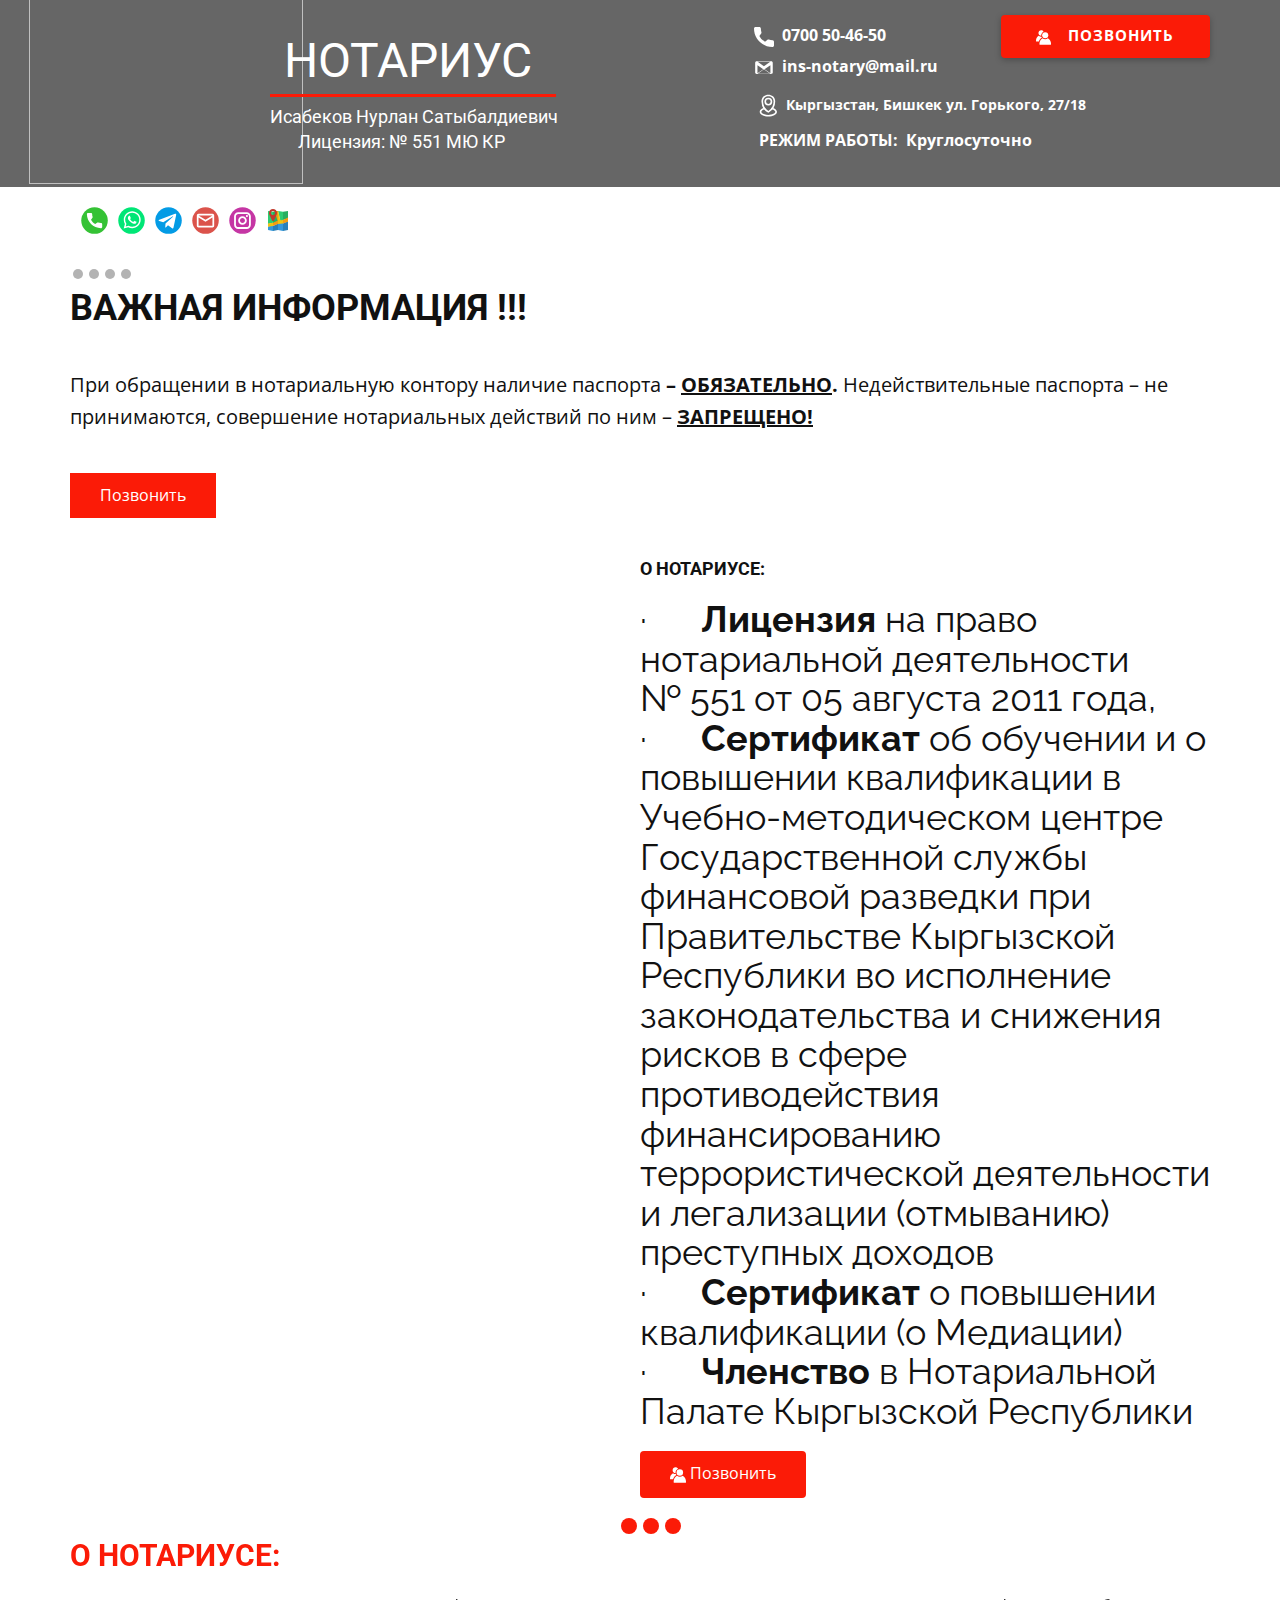
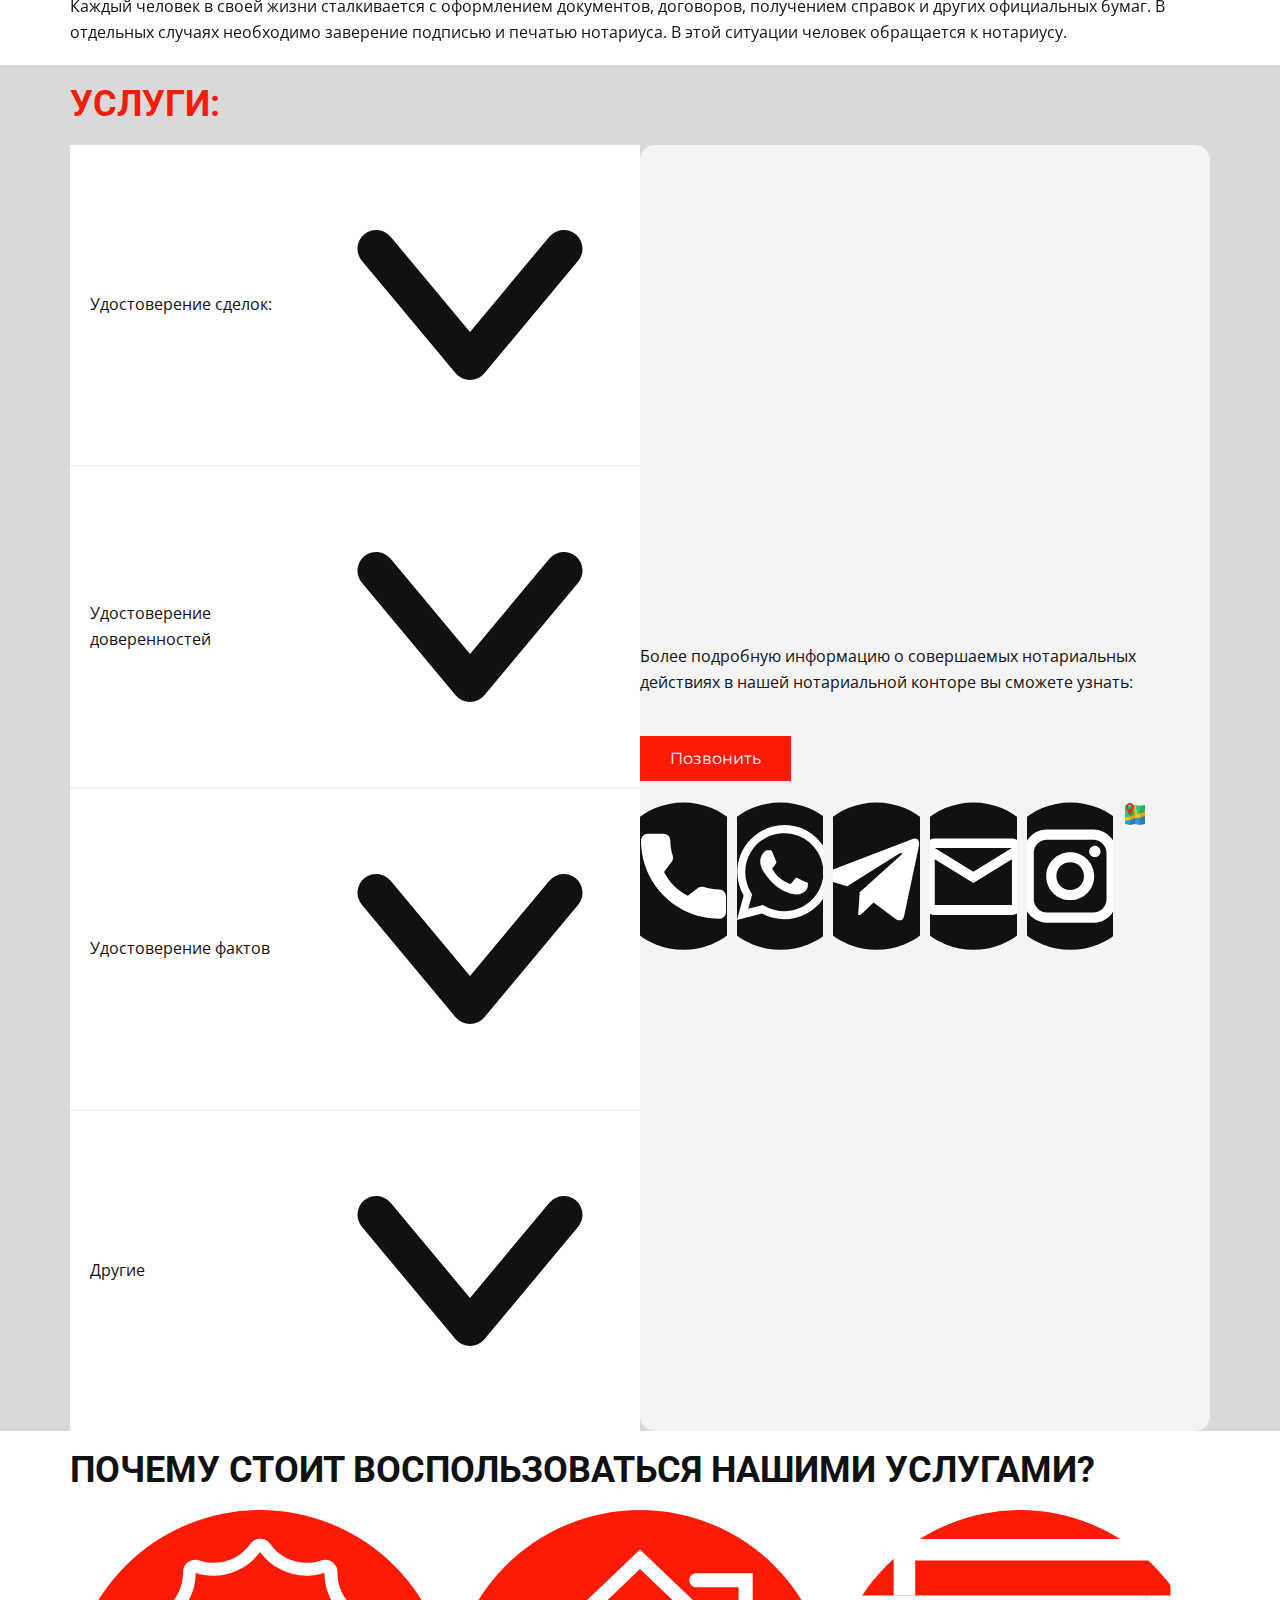
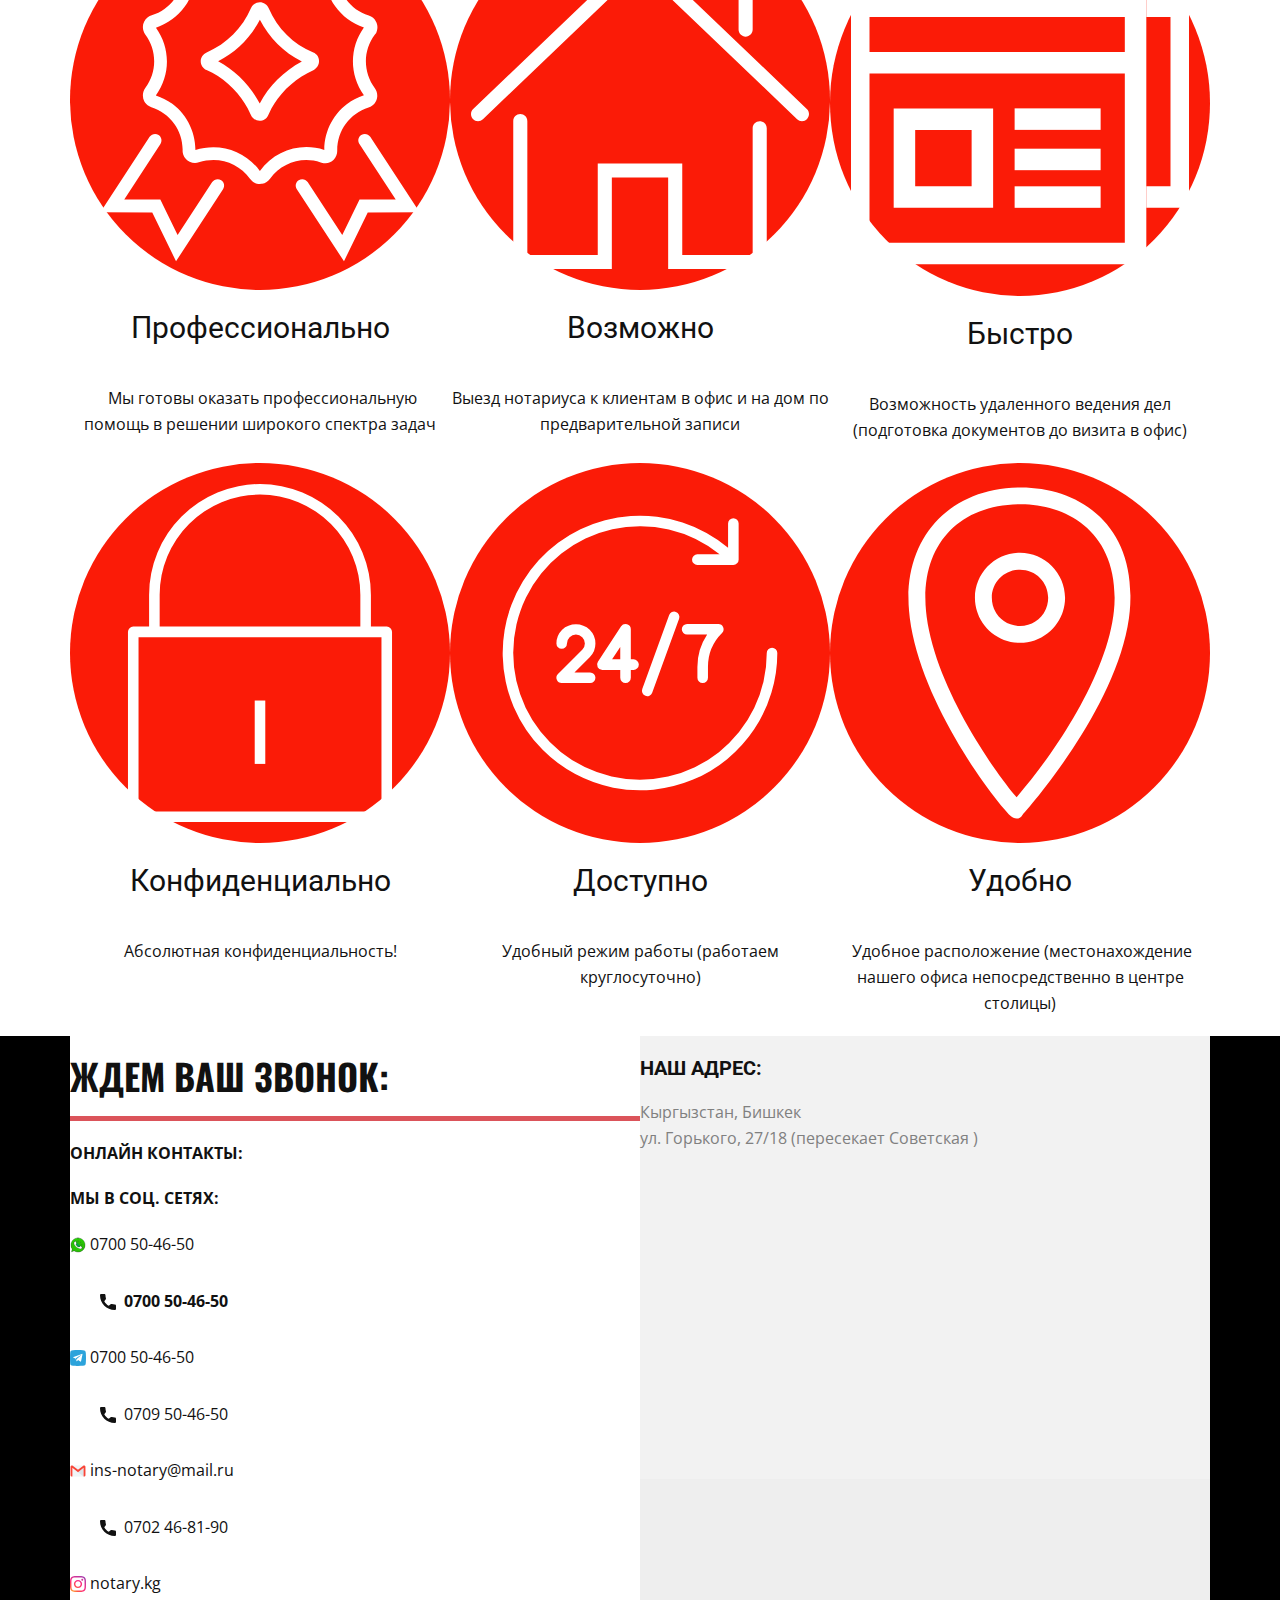
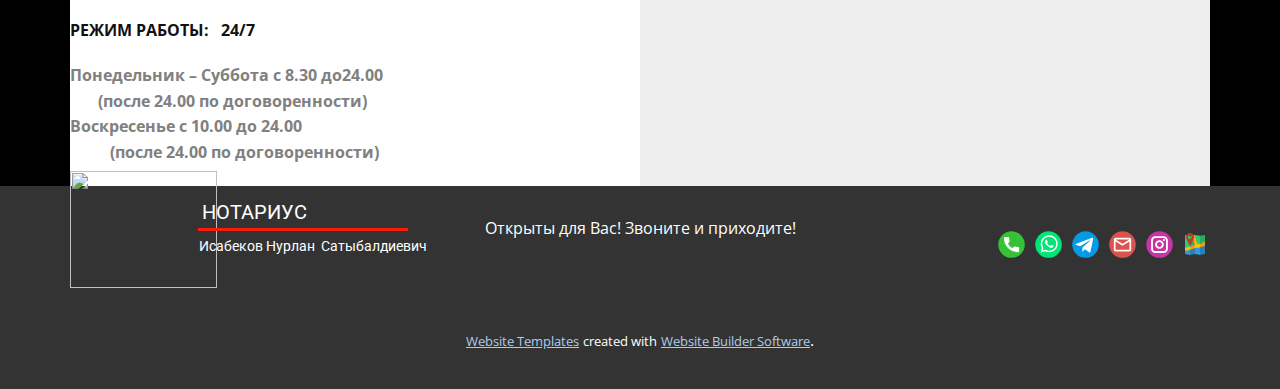
==== О-нотариусе.html @ c8a1375e "Add files via upload" ====
<!DOCTYPE html>
<html style="font-size: 16px;">
  <head>
    <meta name="viewport" content="width=device-width, initial-scale=1.0">
    <meta charset="utf-8">
    <meta name="keywords" content="​
Каждый человек в своей
жизни сталкивается с оформлением документов, договоров, получением справок и
других официальных бумаг. В отдельных случаях необходимо заверение подписью и
печатью нотариуса. В этой ситуации человек обращается к нотариусу., ​·&nbsp;&nbsp;&nbsp;&nbsp;&nbsp; Лицензия на&nbsp;право нотариальной деятельности
№&nbsp;551 от&nbsp;05 августа 2011 года.&nbsp; &nbsp;&nbsp;·&nbsp;&nbsp;&nbsp;&nbsp;&nbsp; Сертификат об обучении и о повышении квалификации в
Учебно-методическом центре Государственной службы финансовой разведки при
Правительстве Кыргызской Республики во исполнение законодательства и снижения
рисков в сфере противодействия финансированию террористической деятельности и
легализации (отмыванию) преступных доходов
&nbsp;
·&nbsp;&nbsp;&nbsp;&nbsp;&nbsp; Сертификат о повышении квалификации (о Медиации)">
    <meta name="description" content="">
    <meta name="page_type" content="np-template-header-footer-from-plugin">
    <title>О нотариусе</title>
    <link rel="stylesheet" href="nicepage.css" media="screen">
<link rel="stylesheet" href="О-нотариусе.css" media="screen">
    <script class="u-script" type="text/javascript" src="jquery.js" defer=""></script>
    <script class="u-script" type="text/javascript" src="nicepage.js" defer=""></script>
    <meta name="generator" content="Nicepage 4.1.0, nicepage.com">
    <link id="u-theme-google-font" rel="stylesheet" href="https://fonts.googleapis.com/css?family=Roboto:100,100i,300,300i,400,400i,500,500i,700,700i,900,900i|Open+Sans:300,300i,400,400i,600,600i,700,700i,800,800i">
    <link id="u-page-google-font" rel="stylesheet" href="https://fonts.googleapis.com/css?family=Roboto:100,100i,300,300i,400,400i,500,500i,700,700i,900,900i|Raleway:100,100i,200,200i,300,300i,400,400i,500,500i,600,600i,700,700i,800,800i,900,900i|Montserrat:100,100i,200,200i,300,300i,400,400i,500,500i,600,600i,700,700i,800,800i,900,900i|Oswald:200,300,400,500,600,700">
    
    
    
    
    
    
    
    <script type="application/ld+json">{
		"@context": "http://schema.org",
		"@type": "Organization",
		"name": "Notarius",
		"logo": "images/icon2.png",
		"sameAs": [
				"tel:+996700504650",
				"https://wa.link/l3369u",
				"https://web.telegram.org/",
				"mailto:ins-notary@mail.ru?subject=%D0%97%D0%B4%D1%80%D0%B0%D0%B2%D1%81%D1%82%D0%B2%D1%83%D0%B9%D1%82%D0%B5%2C%20%D1%8F%20%D1%85%D0%BE%D1%82%D0%B5%D0%BB%20",
				"https://www.instagram.com/notary.kg/",
				"https://2gis.kg/bishkek/search/%D0%9A%D1%8B%D1%80%D0%B3%D1%8B%D0%B7%D1%81%D1%82%D0%B0%D0%BD%2C%20%D0%91%D0%B8%D1%88%D0%BA%D0%B5%D0%BA%20%D1%83%D0%BB.%20%D0%93%D0%BE%D1%80%D1%8C%D0%BA%D0%BE%D0%B3%D0%BE%2C%2027%2F18/geo/15763234351155520/74.610619%2C42.85715?m=74.610641%2C42.857135%2F17",
				"https://www.instagram.com/name"
		]
}</script>
    <meta name="theme-color" content="#478ac9">
    <meta property="og:title" content="О нотариусе">
    <meta property="og:type" content="website">
  </head>
  <body class="u-body u-stick-footer"><header class="u-align-left u-clearfix u-header u-section-row-container" id="sec-586b"><div class="u-section-rows">
        <div class="u-grey-60 u-section-row u-section-row-1" id="sec-46aa">
          <div class="u-clearfix u-sheet u-sheet-1">
            <a href="#" class="u-image u-image-default u-logo u-image-1" data-image-width="2558" data-image-height="2063" title="logo">
              <img src="images/icon2.png" class="u-logo-image u-logo-image-1" data-image-width="80">
            </a>
            <h6 class="u-text u-text-1">НОТАРИУС</h6>
            <div class="u-border-3 u-border-custom-color-1 u-line u-line-horizontal u-line-1"></div>
            <h6 class="u-text u-text-2"> Исабеков Нурлан Сатыбалдиевич</h6>
            <h6 class="u-text u-text-3"> Лицензия:&nbsp;№&nbsp;551 МЮ КР</h6>
            <a href="https://wa.link/l3369u" class="u-border-none u-btn u-btn-round u-button-style u-custom-color-1 u-radius-4 u-text-body-alt-color u-btn-1"><span class="u-icon u-icon-1"><svg class="u-svg-content" viewBox="0 0 48 48" style="width: 1em; height: 1em;"><g><path d="M16.601,18.578c0.106,0,0.21-0.012,0.316-0.016c-0.085-0.597-0.145-1.201-0.145-1.822   c0-5.098,3-9.484,7.324-11.523C22.551,2.691,19.777,1,16.601,1c-4.854,0-8.789,3.935-8.789,8.789   C7.812,14.643,11.746,18.578,16.601,18.578z" fill="currentColor"></path><circle cx="29.476" cy="16.74" fill="currentColor" r="9.763"></circle><path d="M37.993,26.365c-2.27,2.011-5.247,3.241-8.518,3.241c-3.256,0-6.22-1.219-8.487-3.212   c-5.913,3.227-9.953,9.7-9.953,17.165c0,1.176,0.105,2.323,0.297,3.44h36.37C47.895,45.883,48,44.735,48,43.56   C48,36.072,43.937,29.582,37.993,26.365z" fill="currentColor"></path><path d="M19.162,24.205c-0.628-0.886-1.153-1.849-1.542-2.881c-0.336,0.029-0.676,0.048-1.02,0.048   c-2.932,0-5.6-1.097-7.641-2.892C3.637,21.385,0,27.213,0,33.934c0,1.058,0.095,2.092,0.267,3.098h9.062   C10.636,31.484,14.27,26.838,19.162,24.205z" fill="currentColor"></path>
</g></svg><img></span>&nbsp;Позвонить
            </a>
            <a href="tel:+996 700 50-46-50" class="u-active-none u-btn u-btn-rectangle u-button-style u-hover-none u-none u-radius-0 u-text-body-color u-btn-2"><span class="u-icon u-text-white u-icon-2"><svg class="u-svg-content" viewBox="0 0 405.333 405.333" x="0px" y="0px" style="width: 1em; height: 1em;"><path d="M373.333,266.88c-25.003,0-49.493-3.904-72.704-11.563c-11.328-3.904-24.192-0.896-31.637,6.699l-46.016,34.752    c-52.8-28.181-86.592-61.952-114.389-114.368l33.813-44.928c8.512-8.512,11.563-20.971,7.915-32.64    C142.592,81.472,138.667,56.96,138.667,32c0-17.643-14.357-32-32-32H32C14.357,0,0,14.357,0,32    c0,205.845,167.488,373.333,373.333,373.333c17.643,0,32-14.357,32-32V298.88C405.333,281.237,390.976,266.88,373.333,266.88z"></path></svg><img></span>&nbsp;<b>
                <span class="u-text-body-alt-color">0700 50-46-50 </span>&nbsp;</b>
            </a>
            <a href="mailto:ins-notary@mail.ru?subject=%D0%97%D0%B4%D1%80%D0%B0%D0%B2%D1%81%D1%82%D0%B2%D1%83%D0%B9%D1%82%D0%B5%2C%20%D1%85%D0%BE%D1%82%D0%B5%D0%BB%20(%D0%B0)%20%D1%81%D0%BF%D1%80%D0%BE%D1%81%D0%B8%D1%82%D1%8C%20" class="u-active-none u-btn u-btn-rectangle u-button-style u-hover-none u-none u-radius-0 u-text-body-color u-btn-3"><span class="u-icon u-icon-3"><svg class="u-svg-content" viewBox="0 0 56.7 56.7" style="width: 1em; height: 1em;"><path d="M53.1719,14.5953l0.0011-0.0011l-0.0011,0.0008v-1.184c0-2.2468-1.8384-4.0852-4.0853-4.0852l-0.0012,0.0011l-0.0024,0.0018  l0.0036-0.0029H7.3962l0.0161,0.0131l-0.0161-0.012c-2.2468,0-4.0853,1.8384-4.0853,4.0853v27.9073  c0,2.2468,1.8384,4.0851,4.0853,4.0851h1.4543h38.6578v-0.001c4.2856-0.0498,5.5728-1.1102,5.6702-4.0809L53.1719,14.5953z   M46.0429,10.3258L28.1753,23.487L10.4239,10.3258H46.0429z M9.8608,20.5521l16.5508,11.4004l0.0166,0.0115L9.8513,43.4907  L9.8608,20.5521z M10.2886,44.4046l17.0151-11.8314l0.2985,0.2077c0.1716,0.1194,0.3714,0.1792,0.5712,0.1792  c0.1982,0,0.8773-0.39,0.8773-0.39l17.0197,11.8345H10.2886z M46.4973,43.4836L29.9305,31.9641l9.2394-6.3642l7.3274-5.0472V43.4836  z"></path></svg><img></span>&nbsp;<b>
                <span class="u-text-body-alt-color">ins-notary@mail.ru</span>&nbsp;</b>
            </a>
            <p class="u-text u-text-4"><span class="u-icon u-text-white u-icon-4"><svg class="u-svg-content" viewBox="0 0 512 512" style="width: 1em; height: 1em;"><g id="_1"><path d="M262.12,378a15,15,0,0,1-7.33-1.91A230.8,230.8,0,0,1,136.68,174.88q0-2.5.06-5c.8-37.5,14.81-69.11,40.52-91.4C199.91,58.82,230.05,48,262.12,48S324.32,58.82,347,78.47c25.71,22.29,39.72,53.9,40.52,91.4h0q.06,2.5.06,5A230.8,230.8,0,0,1,269.44,376.09,15,15,0,0,1,262.12,378Zm0-300c-24.85,0-48,8.21-65.21,23.13-19.13,16.59-29.57,40.58-30.18,69.38,0,1.45,0,2.91,0,4.37a200.76,200.76,0,0,0,95.44,170.73,200.75,200.75,0,0,0,95.43-170.73c0-1.46,0-2.92-.05-4.37h0c-.61-28.8-11.05-52.79-30.18-69.38C310.12,86.21,287,78,262.12,78Z"></path><path d="M262.43,247.4a72.13,72.13,0,1,1,72.13-72.13A72.21,72.21,0,0,1,262.43,247.4Zm0-114.25a42.13,42.13,0,1,0,42.13,42.12A42.17,42.17,0,0,0,262.43,133.15Z"></path><path d="M262.12,450c-40.47,0-78.75-8.06-107.79-22.69C122,411,104.23,388.19,104.23,363c0-33.41,31.25-62.26,83.6-77.16A15,15,0,0,1,196,314.7c-37.55,10.69-61.81,29.65-61.81,48.3,0,27,52.52,57,127.89,57S390,390,390,363c0-18.65-24.26-37.61-61.81-48.3a15,15,0,0,1,8.21-28.86C388.75,300.74,420,329.59,420,363c0,25.19-17.79,48-50.1,64.31C340.86,441.94,302.58,450,262.12,450Z"></path>
</g></svg><img></span>&nbsp;<a name="_Hlk89436752" class="u-active-none u-border-none u-btn u-button-link u-button-style u-hover-none u-none u-text-body-alt-color u-btn-4" href="https://2gis.kg/bishkek/search/%D0%9A%D1%8B%D1%80%D0%B3%D1%8B%D0%B7%D1%81%D1%82%D0%B0%D0%BD%2C%20%D0%91%D0%B8%D1%88%D0%BA%D0%B5%D0%BA%20%D1%83%D0%BB.%20%D0%93%D0%BE%D1%80%D1%8C%D0%BA%D0%BE%D0%B3%D0%BE%2C%2027%2F18/geo/15763234351155520/74.610619%2C42.85715?m=74.610641%2C42.857135%2F17">Кыргызстан, Бишкек ул. Горького, 27/18</a>
            </p>
            <p class="u-hidden-md u-hidden-xs u-text u-text-5"><b style="">РЕЖИМ РАБОТЫ:&nbsp; Круглосуточно</b>&nbsp;&nbsp;<br>
            </p>
          </div>
          
          
          
          
          
          <style class="u-sticky-style" data-style-id="20a7">.u-sticky-fixed.u-sticky-20a7, .u-body.u-sticky-fixed .u-sticky-20a7 {
box-shadow: 0 2px 8px 0 rgba(128,128,128,1) !important
}</style>
        </div>
        <div class="u-section-row u-sticky u-sticky-5c67 u-white u-section-row-2" id="sec-37e8">
          <div class="u-clearfix u-sheet u-valign-middle-md u-sheet-2">
            <nav class="u-menu u-menu-dropdown u-offcanvas u-menu-1" data-responsive-from="MD">
              <div class="menu-collapse">
                <a class="u-button-style u-nav-link u-white" href="#" style="background-image: none; color: rgb(0, 0, 0) !important; padding: 4px 6px; font-size: calc(1em + 8px);">
                  <svg class="u-svg-link" preserveAspectRatio="xMidYMin slice" viewBox="0 0 64 64" style=""><use xmlns:xlink="http://www.w3.org/1999/xlink" xlink:href="#svg-778d"></use></svg>
                  <svg class="u-svg-content" viewBox="0 0 64 64" id="svg-778d"><desc></desc><g fill="none" fill-rule="evenodd" id="Menu-2" stroke="none" stroke-width="1"><path d="M22,8 C26.418278,8 30,11.581722 30,16 L30,22 C30,26.418278 26.418278,30 22,30 L16,30 C11.581722,30 8,26.418278 8,22 L8,16 C8,11.581722 11.581722,8 16,8 L22,8 Z M22,13 L16,13 C14.4023191,13 13.0963391,14.24892 13.0050927,15.8237272 L13,16 L13,22 C13,23.5976809 14.24892,24.9036609 15.8237272,24.9949073 L16,25 L22,25 C23.5976809,25 24.9036609,23.75108 24.9949073,22.1762728 L25,22 L25,16 C25,14.4023191 23.75108,13.0963391 22.1762728,13.0050927 L22,13 Z" fill="currentColor" fill-rule="nonzero" id="Rectangle"></path><path d="M48,8 C52.418278,8 56,11.581722 56,16 L56,22 C56,26.418278 52.418278,30 48,30 L42,30 C37.581722,30 34,26.418278 34,22 L34,16 C34,11.581722 37.581722,8 42,8 L48,8 Z M48,13 L42,13 C40.4023191,13 39.0963391,14.24892 39.0050927,15.8237272 L39,16 L39,22 C39,23.5976809 40.24892,24.9036609 41.8237272,24.9949073 L42,25 L48,25 C49.5976809,25 50.9036609,23.75108 50.9949073,22.1762728 L51,22 L51,16 C51,14.4023191 49.75108,13.0963391 48.1762728,13.0050927 L48,13 Z" fill="currentColor" fill-rule="nonzero" id="Rectangle"></path><path d="M22,34 C26.418278,34 30,37.581722 30,42 L30,48 C30,52.418278 26.418278,56 22,56 L16,56 C11.581722,56 8,52.418278 8,48 L8,42 C8,37.581722 11.581722,34 16,34 L22,34 Z M22,39 L16,39 C14.4023191,39 13.0963391,40.24892 13.0050927,41.8237272 L13,42 L13,48 C13,49.5976809 14.24892,50.9036609 15.8237272,50.9949073 L16,51 L22,51 C23.5976809,51 24.9036609,49.75108 24.9949073,48.1762728 L25,48 L25,42 C25,40.4023191 23.75108,39.0963391 22.1762728,39.0050927 L22,39 Z" fill="currentColor" fill-rule="nonzero" id="Rectangle"></path><path d="M48,34 C52.418278,34 56,37.581722 56,42 L56,48 C56,52.418278 52.418278,56 48,56 L42,56 C37.581722,56 34,52.418278 34,48 L34,42 C34,37.581722 37.581722,34 42,34 L48,34 Z M48,39 L42,39 C40.4023191,39 39.0963391,40.24892 39.0050927,41.8237272 L39,42 L39,48 C39,49.5976809 40.24892,50.9036609 41.8237272,50.9949073 L42,51 L48,51 C49.5976809,51 50.9036609,49.75108 50.9949073,48.1762728 L51,48 L51,42 C51,40.4023191 49.75108,39.0963391 48.1762728,39.0050927 L48,39 Z" fill="currentColor" fill-rule="nonzero" id="Rectangle"></path>
</g></svg>
                </a>
              </div>
              <div class="u-custom-menu u-nav-container">
                <ul class="u-nav u-unstyled"><li class="u-nav-item"><a class="u-button-style u-nav-link" href="О-нотариусе.html#carousel_cdbd" data-page-id="221120741">Главная</a>
</li><li class="u-nav-item"><a class="u-button-style u-nav-link" href="О-нотариусе.html#carousel_f9f9" data-page-id="221120741">О нотариусе</a>
</li><li class="u-nav-item"><a class="u-button-style u-nav-link" href="О-нотариусе.html#carousel_7cc8" data-page-id="221120741">Услуги</a>
</li><li class="u-nav-item"><a class="u-button-style u-nav-link" href="О-нотариусе.html#carousel_edb8" data-page-id="221120741">Контакты</a>
</li></ul>
              </div>
              <div class="u-custom-menu u-nav-container-collapse">
                <div class="u-black u-container-style u-inner-container-layout u-opacity u-opacity-95 u-sidenav">
                  <div class="u-inner-container-layout u-sidenav-overflow">
                    <div class="u-menu-close"></div>
                    <ul class="u-align-center u-nav u-popupmenu-items u-unstyled u-nav-2"><li class="u-nav-item"><a class="u-button-style u-nav-link" href="О-нотариусе.html#carousel_cdbd" data-page-id="221120741">Главная</a>
</li><li class="u-nav-item"><a class="u-button-style u-nav-link" href="О-нотариусе.html#carousel_f9f9" data-page-id="221120741">О нотариусе</a>
</li><li class="u-nav-item"><a class="u-button-style u-nav-link" href="О-нотариусе.html#carousel_7cc8" data-page-id="221120741">Услуги</a>
</li><li class="u-nav-item"><a class="u-button-style u-nav-link" href="О-нотариусе.html#carousel_edb8" data-page-id="221120741">Контакты</a>
</li></ul>
                  </div>
                </div>
                <div class="u-black u-menu-overlay u-opacity u-opacity-70"></div>
              </div>
            </nav>
            <div class="u-social-icons u-spacing-10 u-social-icons-1">
              <a class="u-social-url" target="_blank" data-type="Phone" title="Phone" href="tel:+996700504650"><span class="u-icon u-social-icon u-social-phone u-icon-5"><svg class="u-svg-link" preserveAspectRatio="xMidYMin slice" viewBox="0 0 112 112" style=""><use xmlns:xlink="http://www.w3.org/1999/xlink" xlink:href="#svg-4492"></use></svg><svg class="u-svg-content" viewBox="0 0 112 112" x="0" y="0" id="svg-4492"><circle fill="currentColor" cx="56.1" cy="56.1" r="55"></circle><path fill="#FFFFFF" d="M82.7,66c-3.9,0-7.7-0.6-11.3-1.8c-1.8-0.6-4,0-5,1.1l-7.1,5.4c-8.3-4.4-13.4-9.5-17.7-17.7l5.2-7
	c1.4-1.4,1.8-3.3,1.3-5.2c-1.2-3.6-1.8-7.5-1.8-11.3c0-2.8-2.3-5.1-5.1-5.1H29.5c-2.8,0-5.1,2.3-5.1,5.1c0,32.2,26.2,58.4,58.4,58.4
	c2.8,0,5.1-2.3,5.1-5.1V71.1C87.8,68.3,85.6,66,82.7,66z"></path></svg></span>
              </a>
              <a class="u-social-url" target="_blank" data-type="Whatsapp" title="Whatsapp" href="https://wa.link/l3369u"><span class="u-icon u-social-icon u-social-whatsapp u-icon-6"><svg class="u-svg-link" preserveAspectRatio="xMidYMin slice" viewBox="0 0 112 112" style=""><use xmlns:xlink="http://www.w3.org/1999/xlink" xlink:href="#svg-8fd4"></use></svg><svg class="u-svg-content" viewBox="0 0 112 112" x="0" y="0" id="svg-8fd4"><circle fill="currentColor" cx="56.1" cy="56.1" r="55"></circle><path fill="#FFFFFF" d="M83.8,28.3C77.2,21.7,68.4,18,59,18c-19.3,0-35.1,15.7-35.1,35.1c0,6.2,1.6,12.2,4.7,17.5l-5,18.2L42.2,84
	c5.1,2.8,10.9,4.3,16.8,4.3h0l0,0c19.3,0,35.1-15.7,35.1-35.1C94.1,43.8,90.5,35,83.8,28.3 M59,82.3L59,82.3
	c-5.2,0-10.4-1.4-14.9-4.1l-1.1-0.6l-11,2.9L35,69.8l-0.7-1.1c-2.9-4.6-4.5-10-4.5-15.5C29.8,37,42.9,24,59,24
	c7.8,0,15.1,3,20.6,8.6c5.5,5.5,8.5,12.8,8.5,20.6C88.2,69.2,75.1,82.3,59,82.3 M75,60.5c-0.9-0.4-5.2-2.6-6-2.9
	c-0.8-0.3-1.4-0.4-2,0.4s-2.3,2.9-2.8,3.4c-0.5,0.6-1,0.7-1.9,0.2c-0.9-0.4-3.7-1.4-7.1-4.4c-2.6-2.3-4.4-5.2-4.9-6.1
	c-0.5-0.9-0.1-1.4,0.4-1.8c0.4-0.4,0.9-1,1.3-1.5c0.4-0.5,0.6-0.9,0.9-1.5c0.3-0.6,0.1-1.1-0.1-1.5c-0.2-0.4-2-4.8-2.7-6.5
	c-0.7-1.7-1.4-1.5-2-1.5c-0.5,0-1.1,0-1.7,0c-0.6,0-1.5,0.2-2.3,1.1c-0.8,0.9-3.1,3-3.1,7.3c0,4.3,3.1,8.5,3.6,9.1
	c0.4,0.6,6.2,9.4,15,13.2c2.1,0.9,3.7,1.4,5,1.8c2.1,0.7,4,0.6,5.5,0.3c1.7-0.3,5.2-2.1,5.9-4.2c0.7-2,0.7-3.8,0.5-4.2
	C76.5,61.1,75.9,60.9,75,60.5"></path></svg></span>
              </a>
              <a class="u-social-url" target="_blank" data-type="Telegram" title="Telegram" href="https://web.telegram.org/"><span class="u-icon u-social-icon u-social-telegram u-icon-7"><svg class="u-svg-link" preserveAspectRatio="xMidYMin slice" viewBox="0 0 112 112" style=""><use xmlns:xlink="http://www.w3.org/1999/xlink" xlink:href="#svg-9750"></use></svg><svg class="u-svg-content" viewBox="0 0 112 112" x="0" y="0" id="svg-9750"><circle fill="currentColor" cx="56.1" cy="56.1" r="55"></circle><path fill="#FFFFFF" d="M18.4,53.2l64.7-24.9c3-1.1,5.6,0.7,4.7,5.3l0,0l-11,51.8c-0.8,3.7-3,4.6-6.1,2.8L53.9,75.8l-8.1,7.8
	c-0.9,0.9-1.7,1.6-3.4,1.6l1.2-17l31.1-28c1.4-1.2-0.3-1.9-2.1-0.7L34.2,63.7l-16.6-5.2C14,57.4,14,54.9,18.4,53.2L18.4,53.2z"></path></svg></span>
              </a>
              <a class="u-social-url" target="_blank" data-type="Email" title="Email" href="mailto:ins-notary@mail.ru?subject=%D0%97%D0%B4%D1%80%D0%B0%D0%B2%D1%81%D1%82%D0%B2%D1%83%D0%B9%D1%82%D0%B5%2C%20%D1%8F%20%D1%85%D0%BE%D1%82%D0%B5%D0%BB%20"><span class="u-icon u-social-email u-social-icon u-icon-8"><svg class="u-svg-link" preserveAspectRatio="xMidYMin slice" viewBox="0 0 112 112" style=""><use xmlns:xlink="http://www.w3.org/1999/xlink" xlink:href="#svg-9b92"></use></svg><svg class="u-svg-content" viewBox="0 0 112 112" x="0" y="0" id="svg-9b92"><circle fill="currentColor" cx="56.1" cy="56.1" r="55"></circle><path id="path3864" fill="#FFFFFF" d="M27.2,28h57.6c4,0,7.2,3.2,7.2,7.2l0,0v42.7c0,3.9-3.2,7.2-7.2,7.2l0,0H27.2
	c-4,0-7.2-3.2-7.2-7.2V35.2C20,31.1,23.2,28,27.2,28 M56,52.9l28.8-17.8H27.2L56,52.9 M27.2,77.7h57.6V43.5L56,61.3L27.2,43.5V77.7z
	"></path></svg></span>
              </a>
              <a class="u-social-url" title="instagram" target="_blank" href="https://www.instagram.com/notary.kg/"><span class="u-icon u-social-icon u-social-instagram u-icon-9"><svg class="u-svg-link" preserveAspectRatio="xMidYMin slice" viewBox="0 0 112 112" style=""><use xmlns:xlink="http://www.w3.org/1999/xlink" xlink:href="#svg-9173"></use></svg><svg class="u-svg-content" viewBox="0 0 112 112" x="0" y="0" id="svg-9173"><circle fill="currentColor" cx="56.1" cy="56.1" r="55"></circle><path fill="#FFFFFF" d="M55.9,38.2c-9.9,0-17.9,8-17.9,17.9C38,66,46,74,55.9,74c9.9,0,17.9-8,17.9-17.9C73.8,46.2,65.8,38.2,55.9,38.2
            z M55.9,66.4c-5.7,0-10.3-4.6-10.3-10.3c-0.1-5.7,4.6-10.3,10.3-10.3c5.7,0,10.3,4.6,10.3,10.3C66.2,61.8,61.6,66.4,55.9,66.4z"></path><path fill="#FFFFFF" d="M74.3,33.5c-2.3,0-4.2,1.9-4.2,4.2s1.9,4.2,4.2,4.2s4.2-1.9,4.2-4.2S76.6,33.5,74.3,33.5z"></path><path fill="#FFFFFF" d="M73.1,21.3H38.6c-9.7,0-17.5,7.9-17.5,17.5v34.5c0,9.7,7.9,17.6,17.5,17.6h34.5c9.7,0,17.5-7.9,17.5-17.5V38.8
            C90.6,29.1,82.7,21.3,73.1,21.3z M83,73.3c0,5.5-4.5,9.9-9.9,9.9H38.6c-5.5,0-9.9-4.5-9.9-9.9V38.8c0-5.5,4.5-9.9,9.9-9.9h34.5
            c5.5,0,9.9,4.5,9.9,9.9V73.3z"></path></svg></span>
              </a>
              <a class="u-social-url" target="_blank" data-type="Custom" title="Custom" href="https://2gis.kg/bishkek/search/%D0%9A%D1%8B%D1%80%D0%B3%D1%8B%D0%B7%D1%81%D1%82%D0%B0%D0%BD%2C%20%D0%91%D0%B8%D1%88%D0%BA%D0%B5%D0%BA%20%D1%83%D0%BB.%20%D0%93%D0%BE%D1%80%D1%8C%D0%BA%D0%BE%D0%B3%D0%BE%2C%2027%2F18/geo/15763234351155520/74.610619%2C42.85715?m=74.610641%2C42.857135%2F17"><span class="u-icon u-social-custom u-social-icon u-icon-10"><svg class="u-svg-link" preserveAspectRatio="xMidYMin slice" viewBox="null" style=""><use xmlns:xlink="http://www.w3.org/1999/xlink" xlink:href="#svg-c6c1"></use></svg><svg class="u-svg-content" id="svg-c6c1"><g transform="translate(0 -1028.4)"><g><g><path d="m12 1032.4-5 0.8v11.5l5-0.8z" fill="#27ae60"></path><path d="m7 1046.7-5 1.3v3.5l5 0.9z" fill="#3498db"></path><path d="m2 1032.4v13l5-1.3v-10.9z" fill="#2ecc71"></path><path d="m12 1044.9-5 2.6v4.9l5-0.9z" fill="#2980b9"></path><path d="m12 1041.8-5 2.3v3.4l5.023-2z" fill="#f39c12"></path><path d="m8.9499 1032.9 2.5031 9.2 0.547-0.2v-9.5z" fill="#f39c12"></path><path d="m12.078 1032.4 2.422 10.8h2.5v-10z" fill="#2ecc71"></path><path d="m12 1032.4v10.3l2.5-0.3-2.422-10z" fill="#f1c40f"></path><path d="m17.026 1041.3-5.026 0.7v4.2l5-0.5z" fill="#f1c40f"></path><path d="m17 1033.2v8.2l5-1.4v-7.6z" fill="#27ae60"></path><path d="m22 1042.4-5 2.4v7.6l5-0.9z" fill="#2980b9"></path><path d="m17 1044.8-4.997 0.7-0.003 6 5 0.9z" fill="#3498db"></path><path d="m7 1044.1-5 0.8v3.3l5-0.7z" fill="#f1c40f"></path><path d="m22 1039-5 2.4v3.4l5-1.6z" fill="#f39c12"></path>
</g><g fill="#c0392b"><path d="m8.4023 1035.8c0.3907-0.4 0.586-0.9 0.586-1.4 0-0.6-0.1953-1.1-0.586-1.5-0.3906-0.3-0.8619-0.5-1.414-0.5s-1.0235 0.2-1.4141 0.5c-0.3906 0.4-0.5859 0.9-0.5859 1.5 0 0.5 0.1953 1 0.5859 1.4s0.862 0.6 1.4141 0.6 1.0234-0.2 1.414-0.6m2.5857-1.4c0 0.5-0.086 1-0.258 1.4l-2.8433 6c-0.0833 0.2-0.2083 0.3-0.375 0.4-0.1614 0.1-0.3359 0.2-0.5234 0.2s-0.3646-0.1-0.5313-0.2c-0.1614-0.1-0.2812-0.2-0.3593-0.4l-2.8516-6c-0.1719-0.4-0.2578-0.9-0.2578-1.4 0-1.1 0.3906-2.1 1.1719-2.9 0.7812-0.7 1.7239-1.1 2.8281-1.1 1.1041 0 2.0469 0.4 2.8281 1.1 0.7816 0.8 1.1716 1.8 1.1716 2.9" fill="#c0392b"></path>
</g>
</g>
</g></svg></span>
              </a>
            </div>
            <nav data-position="" class="u-menu u-menu-dropdown u-offcanvas u-menu-2" data-responsive-from="XL" data-submenu-level="on-click">
              <div class="menu-collapse" style="font-size: 1rem; letter-spacing: 0px; font-weight: 700;">
                <a class="u-button-style u-custom-active-border-color u-custom-border u-custom-border-color u-custom-borders u-custom-hover-border-color u-custom-left-right-menu-spacing u-custom-padding-bottom u-custom-text-active-color u-custom-text-color u-custom-text-hover-color u-custom-top-bottom-menu-spacing u-nav-link" href="#" style="font-size: calc(1em + 4px); color: rgb(17, 17, 17) !important;">
                  <svg class="u-svg-link" preserveAspectRatio="xMidYMin slice" viewBox="0 0 24 24" style=""><use xmlns:xlink="http://www.w3.org/1999/xlink" xlink:href="#svg-fb07"></use></svg>
                  <svg class="u-svg-content" viewBox="0 0 24 24" id="svg-fb07"><path d="M19,17H5c-1.103,0-2,0.897-2,2s0.897,2,2,2h14c1.103,0,2-0.897,2-2S20.103,17,19,17z"></path><path d="M19,10H5c-1.103,0-2,0.897-2,2s0.897,2,2,2h14c1.103,0,2-0.897,2-2S20.103,10,19,10z"></path><path d="M19,3H5C3.897,3,3,3.897,3,5s0.897,2,2,2h14c1.103,0,2-0.897,2-2S20.103,3,19,3z"></path></svg>
                  <span> Меню</span>
                </a>
              </div>
              <div class="u-custom-menu u-nav-container">
                <ul class="u-nav u-unstyled u-nav-3"><li class="u-nav-item"><a class="u-button-style u-nav-link u-text-active-palette-1-base u-text-hover-palette-2-base" href="О-нотариусе.html" style="padding: 10px 20px;">Главная</a>
</li><li class="u-nav-item"><a class="u-button-style u-nav-link u-text-active-palette-1-base u-text-hover-palette-2-base" href="О-переводах.html" style="padding: 10px 20px;">О переводах документов и нотариальном заверении</a>
</li><li class="u-nav-item"><a class="u-button-style u-nav-link u-text-active-palette-1-base u-text-hover-palette-2-base" href="ДОКУМЕНТЫ.html" style="padding: 10px 20px;">Документы для совершения нотариальных действий</a>
</li><li class="u-nav-item"><a class="u-button-style u-nav-link u-text-active-palette-1-base u-text-hover-palette-2-base" href="ВЫЕЗД.html" style="padding: 10px 20px;">Выезд на дом</a>
</li><li class="u-nav-item"><a class="u-button-style u-nav-link u-text-active-palette-1-base u-text-hover-palette-2-base" href="https://www.instagram.com/notary.kg/" style="padding: 10px 20px;">Блог</a>
</li></ul>
              </div>
              <div class="u-custom-menu u-nav-container-collapse">
                <div class="u-black u-container-style u-inner-container-layout u-sidenav">
                  <div class="u-inner-container-layout u-sidenav-overflow">
                    <div class="u-menu-close"></div>
                    <ul class="u-align-center u-nav u-popupmenu-items u-spacing-17 u-unstyled u-nav-4"><li class="u-nav-item"><a class="u-button-style u-nav-link" href="О-нотариусе.html" style="padding: 10px 20px;">Главная</a>
</li><li class="u-nav-item"><a class="u-button-style u-nav-link" href="О-переводах.html" style="padding: 10px 20px;">О переводах документов и нотариальном заверении</a>
</li><li class="u-nav-item"><a class="u-button-style u-nav-link" href="ДОКУМЕНТЫ.html" style="padding: 10px 20px;">Документы для совершения нотариальных действий</a>
</li><li class="u-nav-item"><a class="u-button-style u-nav-link" href="ВЫЕЗД.html" style="padding: 10px 20px;">Выезд на дом</a>
</li><li class="u-nav-item"><a class="u-button-style u-nav-link" href="https://www.instagram.com/notary.kg/" style="padding: 10px 20px;">Блог</a>
</li></ul>
                  </div>
                </div>
                <div class="u-black u-menu-overlay u-opacity u-opacity-70"></div>
              </div>
            </nav>
          </div>
          
          
          
          
          
          <style class="u-sticky-style" data-style-id="5c67">.u-sticky-fixed.u-sticky-5c67, .u-body.u-sticky-fixed .u-sticky-5c67 {
box-shadow: 0 2px 8px 0 rgba(128,128,128,1) !important
}.u-sticky-fixed.u-sticky-5c67:before, .u-body.u-sticky-fixed .u-sticky-5c67:before {
borders: top right bottom left !important
}</style>
        </div>
      </div></header>
    <section class="u-clearfix u-section-1" id="carousel_cdbd">
      <div class="u-clearfix u-sheet u-valign-middle-xs u-sheet-1">
        <div class="u-expanded-width u-grey-60 u-shape u-shape-rectangle u-shape-1"></div>
        <img src="images/20180221_notarius_1.jpg" alt="" class="u-image u-image-default u-image-1" data-image-width="700" data-image-height="465">
        <div id="carousel-ab56" data-interval="5000" data-u-ride="carousel" class="pointer-event u-carousel u-slider u-slider-1">
          <ol class="u-absolute-hcenter-md u-absolute-hcenter-sm u-absolute-hcenter-xs u-carousel-indicators u-carousel-indicators-1">
            <li data-u-target="#carousel-ab56" class="u-active u-grey-30 u-shape-circle" data-u-slide-to="0" style="width: 10px; height: 10px;"></li>
            <li data-u-target="#carousel-ab56" class="u-grey-30 u-shape-circle" data-u-slide-to="1" style="width: 10px; height: 10px;"></li>
            <li data-u-target="#carousel-ab56" class="u-grey-30 u-shape-circle" data-u-slide-to="2" style="width: 10px; height: 10px;"></li>
            <li data-u-target="#carousel-ab56" class="u-grey-30 u-shape-circle" data-u-slide-to="3" style="width: 10px; height: 10px;"></li>
          </ol>
          <div class="u-carousel-inner" role="listbox">
            <div class="u-active u-carousel-item u-container-style u-slide u-white u-carousel-item-1">
              <div class="u-container-layout u-valign-top u-container-layout-1">
                <h2 class="u-text u-text-1"><b>ВАЖНАЯ
ИНФОРМАЦИЯ !!!</b>
                </h2>
                <p class="u-large-text u-text u-text-variant u-text-2"> При обращении в нотариальную контору наличие паспорта <b>–&nbsp;<u>ОБЯЗАТЕЛЬНО</u>.</b> Недействительные паспорта – не принимаются, совершение
нотариальных действий по ним –&nbsp;<b><u>ЗАПРЕЩЕНО!</u></b>
                </p>
                <a href="#" class="u-border-none u-btn u-button-style u-custom-color-1 u-btn-1">Позвонить</a>
              </div>
            </div>
            <div class="u-carousel-item u-container-style u-slide u-white u-carousel-item-2">
              <div class="u-container-layout u-valign-top u-container-layout-2">
                <h2 class="u-custom-font u-text u-text-3"><b>Способы оплаты нотариальных услуг:</b>
                </h2>
                <p class="u-large-text u-text u-text-variant u-text-4"><b>наличные;</b>
                  <br><b>Эльсом
     кошелек;</b>
                </p>
                <a href="#" class="u-border-none u-btn u-button-style u-custom-color-1 u-btn-2"> Позвонить</a>
              </div>
            </div>
            <div class="u-carousel-item u-container-style u-slide u-white u-carousel-item-3">
              <div class="u-container-layout u-valign-top u-container-layout-3">
                <h2 class="u-text u-text-5"><b>ВНИМАНИЕ!</b>
                </h2>
                <p class="u-large-text u-text u-text-variant u-text-6"> Обдумайте визит к нотариусу заранее, не забывайте
документы, очки (при необходимости);<br> Уточните часы работы нотариальной конторы;<br> Выберите удобное для Вас время приёма.
                </p>
                <a href="#" class="u-border-none u-btn u-button-style u-custom-color-1 u-btn-3"> Позвонить</a>
              </div>
            </div>
            <div class="u-carousel-item u-container-style u-slide u-white u-carousel-item-4">
              <div class="u-container-layout u-valign-top u-container-layout-4">
                <h2 class="u-text u-text-7"><b>РЕЖИМ РАБОТЫ:&nbsp;&nbsp; 24/7</b>
                </h2>
                <p class="u-large-text u-text u-text-variant u-text-8"><b>Понедельник – Суббота с 8.30 до 24.00 (после 24.00 по договоренности)</b>
                  <br>
                  <br><b>Воскресенье</b>&nbsp;<b>с 10.00 до 24.00 (после
24.00 по договоренности)</b>
                </p>
                <a href="#" class="u-border-none u-btn u-button-style u-custom-color-1 u-btn-4"> Позвонить</a>
              </div>
            </div>
          </div>
          <a class="u-absolute-vcenter u-carousel-control u-carousel-control-prev u-grey-10 u-hidden u-hidden-xs u-hover-grey-15 u-spacing-9 u-text-body-color u-text-hover-grey-60 u-carousel-control-1" href="#carousel-ab56" role="button" data-u-slide="prev">
            <span aria-hidden="true">
              <svg viewBox="0 0 477.175 477.175"><path d="M145.188,238.575l215.5-215.5c5.3-5.3,5.3-13.8,0-19.1s-13.8-5.3-19.1,0l-225.1,225.1c-5.3,5.3-5.3,13.8,0,19.1l225.1,225
                    c2.6,2.6,6.1,4,9.5,4s6.9-1.3,9.5-4c5.3-5.3,5.3-13.8,0-19.1L145.188,238.575z"></path></svg>
            </span>
            <span class="sr-only">Previous</span>
          </a>
          <a class="u-absolute-vcenter u-carousel-control u-carousel-control-next u-grey-10 u-hidden u-hidden-xs u-hover-grey-15 u-spacing-9 u-text-body-color u-text-hover-grey-60 u-carousel-control-2" href="#carousel-ab56" role="button" data-u-slide="next">
            <span aria-hidden="true">
              <svg viewBox="0 0 477.175 477.175"><path d="M360.731,229.075l-225.1-225.1c-5.3-5.3-13.8-5.3-19.1,0s-5.3,13.8,0,19.1l215.5,215.5l-215.5,215.5
                    c-5.3,5.3-5.3,13.8,0,19.1c2.6,2.6,6.1,4,9.5,4c3.4,0,6.9-1.3,9.5-4l225.1-225.1C365.931,242.875,365.931,234.275,360.731,229.075z"></path></svg>
            </span>
            <span class="sr-only">Next</span>
          </a>
        </div>
      </div>
    </section>
    <section class="u-align-center u-clearfix u-image u-section-2" id="carousel_b7ba" data-image-width="2560" data-image-height="1600">
      <div class="u-clearfix u-sheet u-valign-middle-md u-valign-middle-sm u-valign-middle-xs u-sheet-1">
        <div class="u-clearfix u-expanded-width u-layout-custom-sm u-layout-custom-xs u-layout-wrap u-layout-wrap-1">
          <div class="u-gutter-0 u-layout">
            <div class="u-layout-row">
              <div class="u-align-center-md u-align-center-sm u-align-center-xs u-align-left-lg u-align-left-xl u-container-style u-layout-cell u-size-28-md u-size-30-lg u-size-30-xl u-size-60-sm u-size-60-xs u-layout-cell-1">
                <div class="u-container-layout u-valign-top-sm u-valign-top-xs u-container-layout-1">
                  <img alt="" class="u-image u-image-default u-image-1" data-image-width="512" data-image-height="294" src="images/unnamed2.jpg">
                </div>
              </div>
              <div class="u-align-left u-container-style u-layout-cell u-size-30-lg u-size-30-xl u-size-32-md u-size-60-sm u-size-60-xs u-white u-layout-cell-2">
                <div class="u-container-layout u-container-layout-2">
                  <h6 class="u-text u-text-1"><b>О НОТАРИУСЕ:</b>
                  </h6>
                  <h2 class="u-custom-font u-font-raleway u-text u-text-2"><!--[if !supportLists]-->·&nbsp;&nbsp;&nbsp;&nbsp;&nbsp; <!--[endif]-->
                    <span style="font-weight: 700;">Лицензия </span>на&nbsp;право нотариальной деятельности
№&nbsp;551 от&nbsp;05 августа 2011 года,&nbsp;<!--[if !supportLists]-->
                    <br>·&nbsp;&nbsp;&nbsp;&nbsp;&nbsp; <!--[endif]-->
                    <span style="font-weight: 700;">Сертификат </span>об обучении и о повышении квалификации в
Учебно-методическом центре Государственной службы финансовой разведки при
Правительстве Кыргызской Республики во исполнение законодательства и снижения
рисков в сфере противодействия финансированию террористической деятельности и
легализации (отмыванию) преступных доходов<br>·&nbsp;&nbsp;&nbsp;&nbsp;&nbsp; <!--[endif]-->
                    <span style="font-weight: 700;">Сертификат </span>о повышении квалификации (о Медиации)
&nbsp;<br>·&nbsp;&nbsp;&nbsp;&nbsp;&nbsp; <!--[endif]-->
                    <span style="font-weight: 700;">Членство </span>в Нотариальной Палате Кыргызской
Республики&nbsp;
                  </h2>
                  <a href="#" class="u-border-none u-btn u-btn-round u-button-style u-custom-color-1 u-radius-4 u-text-body-alt-color u-btn-1"><span class="u-icon u-icon-1"><svg class="u-svg-content" viewBox="0 0 48 48" style="width: 1em; height: 1em;"><g><path d="M16.601,18.578c0.106,0,0.21-0.012,0.316-0.016c-0.085-0.597-0.145-1.201-0.145-1.822   c0-5.098,3-9.484,7.324-11.523C22.551,2.691,19.777,1,16.601,1c-4.854,0-8.789,3.935-8.789,8.789   C7.812,14.643,11.746,18.578,16.601,18.578z" fill="currentColor"></path><circle cx="29.476" cy="16.74" fill="currentColor" r="9.763"></circle><path d="M37.993,26.365c-2.27,2.011-5.247,3.241-8.518,3.241c-3.256,0-6.22-1.219-8.487-3.212   c-5.913,3.227-9.953,9.7-9.953,17.165c0,1.176,0.105,2.323,0.297,3.44h36.37C47.895,45.883,48,44.735,48,43.56   C48,36.072,43.937,29.582,37.993,26.365z" fill="currentColor"></path><path d="M19.162,24.205c-0.628-0.886-1.153-1.849-1.542-2.881c-0.336,0.029-0.676,0.048-1.02,0.048   c-2.932,0-5.6-1.097-7.641-2.892C3.637,21.385,0,27.213,0,33.934c0,1.058,0.095,2.092,0.267,3.098h9.062   C10.636,31.484,14.27,26.838,19.162,24.205z" fill="currentColor"></path>
</g></svg><img></span>&nbsp;Позвонить
                  </a>
                </div>
              </div>
            </div>
          </div>
        </div>
      </div>
    </section>
    <section class="u-clearfix u-image u-section-3" id="carousel_f9f9" data-image-width="1280" data-image-height="684">
      <div class="u-clearfix u-sheet u-valign-middle-md u-valign-middle-sm u-valign-middle-xl u-valign-middle-xs u-sheet-1">
        <div id="carousel-8d1d" data-interval="5000" data-u-ride="carousel" class="u-carousel u-expanded-width u-slider u-slider-1">
          <ol class="u-absolute-hcenter u-carousel-indicators u-carousel-indicators-1">
            <li data-u-target="#carousel-8d1d" class="u-active u-active-white u-custom-color-1 u-hover-palette-1-base u-shape-circle" data-u-slide-to="0" style="width: 16px; height: 16px;"></li>
            <li data-u-target="#carousel-8d1d" class="u-active-white u-custom-color-1 u-hover-palette-1-base u-shape-circle" data-u-slide-to="1" style="width: 16px; height: 16px;"></li>
            <li data-u-target="#carousel-8d1d" class="u-active-white u-custom-color-1 u-hover-palette-1-base u-shape-circle" data-u-slide-to="2" style="width: 16px; height: 16px;"></li>
            <li data-u-target="#carousel-8d1d" class="u-active-white u-custom-color-1 u-hover-palette-1-base u-shape-circle" data-u-slide-to="3" style="width: 16px; height: 16px;"></li>
          </ol>
          <div class="u-carousel-inner" role="listbox">
            <div class="u-active u-carousel-item u-container-style u-slide">
              <div class="u-container-layout u-container-layout-1">
                <div class="u-align-center-md u-align-center-sm u-align-center-xs u-align-left-lg u-align-left-xl u-container-style u-expanded-width-md u-expanded-width-sm u-expanded-width-xs u-group u-radius-20 u-shape-round u-white u-group-1">
                  <div class="u-container-layout u-container-layout-2">
                    <h3 class="u-text u-text-custom-color-1 u-text-1"><b></b><b>О
НОТАРИУСЕ:</b>&nbsp;&nbsp;&nbsp;&nbsp;
                    </h3>
                    <p class="u-text u-text-2"> Каждый человек в своей
жизни сталкивается с оформлением документов, договоров, получением справок и
других официальных бумаг. В отдельных случаях необходимо заверение подписью и
печатью нотариуса. В этой ситуации человек обращается к нотариусу.</p>
                  </div>
                </div>
              </div>
            </div>
            <div class="u-carousel-item u-container-style u-slide">
              <div class="u-container-layout u-container-layout-3">
                <div class="u-align-center-md u-align-center-sm u-align-center-xs u-align-left-lg u-align-left-xl u-container-style u-expanded-width-md u-expanded-width-sm u-expanded-width-xs u-group u-radius-20 u-shape-round u-white u-group-2">
                  <div class="u-container-layout u-container-layout-4">
                    <h3 class="u-text u-text-custom-color-1 u-text-3"><b>КАКИЕ ФУНКЦИИ ВЫПОЛНЯЕТ НОТАРИУС?</b>
                    </h3>
                    <p class="u-text u-text-4"> Главная задача нотариуса
— это удостоверение фактов. Профессионал подтверждает подлинность подписи на
документе, точность копий, сверяет указанные данные на полное соответствие. <b>Нотариус </b>выступает
в качестве свидетеля, беспристрастного лица. Главная функция: фиксация наличия
или отсутствия факта. Отметим, что в случае спорных ситуаций, предоставления
неверных данных нотариус отказывается удостоверять подобные документы.
                    </p>
                  </div>
                </div>
              </div>
            </div>
            <div class="u-carousel-item u-container-style u-slide">
              <div class="u-container-layout u-valign-bottom-lg u-container-layout-5">
                <div class="u-align-center-lg u-align-center-md u-align-center-sm u-align-center-xs u-align-left-xl u-container-style u-expanded-width-md u-expanded-width-sm u-expanded-width-xs u-group u-radius-20 u-shape-round u-white u-group-3">
                  <div class="u-container-layout u-container-layout-6">
                    <h3 class="u-align-left-lg u-align-left-md u-align-left-sm u-align-left-xs u-text u-text-custom-color-1 u-text-5"><b>ЗАЧЕМ ОБРАЩАЮТСЯ К НОТАРИУСУ?</b>
                    </h3>
                    <p class="u-align-left-lg u-align-left-md u-align-left-sm u-align-left-xs u-text u-text-6"> Обращение к нотариусу
помогает в дальнейшем избежать споров относительно удостоверения фактов,
наличия или отсутствия прав, обязанностей. Печать нотариуса подтверждает
верность всех данных, указанных в документе, что исключает двоякую трактовку.
Это помогает избежать возможных разбирательств, в том числе судебного порядка.
Воспользовавшись, услугами нотариуса, человек или юридическое лицо
предотвращает появление спорных ситуаций.</p>
                  </div>
                </div>
              </div>
            </div>
            <div class="u-carousel-item u-container-style u-slide">
              <div class="u-container-layout u-container-layout-7">
                <div class="u-align-center-md u-align-center-sm u-align-center-xs u-align-left-lg u-align-left-xl u-container-style u-expanded-width-md u-expanded-width-sm u-expanded-width-xs u-group u-radius-20 u-shape-round u-white u-group-4">
                  <div class="u-container-layout u-container-layout-8">
                    <h3 class="u-text u-text-custom-color-1 u-text-7"><b>НОТАРИУС : ЦЕНЫ,&nbsp;УСЛУГИ</b>
                    </h3>
                    <p class="u-text u-text-8"> Нужен нотариус с
местоположением центре Бишкек? Тогда обращайтесь к Исабекову Нурлану
Сатыбалдиевичу. Это высококвалифицированный специалист. Нурлан Сатыбалдиевич постоянно
повышает квалификацию, чтобы поддерживать профессиональный подход к работе.&nbsp;<br><b>Цены нотариуса</b>&nbsp;устанавливаются
индивидуально. На каждую услугу есть своя стоимость, но она зависит от
сложности выполняемой задачи. Например, кроме составленного документа, клиенту
может потребоваться нотариальная копия и заверенный перевод.
                    </p>
                  </div>
                </div>
              </div>
            </div>
          </div>
          <a class="u-absolute-vcenter-xl u-carousel-control u-carousel-control-prev u-hidden u-spacing-5 u-text-custom-color-1 u-carousel-control-1" href="#carousel-8d1d" role="button" data-u-slide="prev">
            <span aria-hidden="true">
              <svg viewBox="0 0 256 256"><g><polygon points="207.093,30.187 176.907,0 48.907,128 176.907,256 207.093,225.813 109.28,128"></polygon>
</g></svg>
            </span>
            <span class="sr-only">
              <svg viewBox="0 0 256 256"><g><polygon points="207.093,30.187 176.907,0 48.907,128 176.907,256 207.093,225.813 109.28,128"></polygon>
</g></svg>
            </span>
          </a>
          <a class="u-absolute-vcenter-xl u-carousel-control u-carousel-control-next u-hidden u-spacing-5 u-text-custom-color-1 u-carousel-control-2" href="#carousel-8d1d" role="button" data-u-slide="next">
            <span aria-hidden="true">
              <svg viewBox="0 0 306 306"><g id="chevron-right"><polygon points="94.35,0 58.65,35.7 175.95,153 58.65,270.3 94.35,306 247.35,153"></polygon>
</g></svg>
            </span>
            <span class="sr-only">
              <svg viewBox="0 0 306 306"><g id="chevron-right"><polygon points="94.35,0 58.65,35.7 175.95,153 58.65,270.3 94.35,306 247.35,153"></polygon>
</g></svg>
            </span>
          </a>
        </div>
      </div>
    </section>
    <section class="u-align-left u-clearfix u-grey-15 u-section-4" id="carousel_7cc8">
      <div class="u-clearfix u-sheet u-valign-middle-xs u-sheet-1">
        <h2 class="u-text u-text-custom-color-1 u-text-1"><b>УСЛУГИ:</b>
        </h2>
        <div class="u-clearfix u-expanded-width u-layout-custom-xs u-layout-wrap u-layout-wrap-1">
          <div class="u-layout">
            <div class="u-layout-row">
              <div class="u-container-style u-layout-cell u-opacity u-opacity-65 u-radius-15 u-shape-round u-size-30-lg u-size-30-md u-size-30-sm u-size-30-xl u-size-60-xs u-white u-layout-cell-1">
                <div class="u-container-layout u-valign-top u-container-layout-1">
                  <div class="u-accordion u-collapsed-by-default u-expanded-width u-spacing-2 u-accordion-1">
                    <div class="u-accordion-item u-accordion-item-1">
                      <a class="u-accordion-link u-active-custom-color-1 u-button-style u-white u-accordion-link-1" id="link-accordion-7c0e" aria-controls="accordion-7c0e" aria-selected="false">
                        <span class="u-accordion-link-text"> Удостоверение сделок:&nbsp;</span><span class="u-accordion-link-icon u-icon u-icon-circle u-icon-1"><svg class="u-svg-link" preserveAspectRatio="xMidYMin slice" viewBox="0 0 96 96" style=""><use xmlns:xlink="http://www.w3.org/1999/xlink" xlink:href="#svg-a6da"></use></svg><svg class="u-svg-content" viewBox="0 0 96 96" id="svg-a6da"><path d="M81.8457,25.3876a6.0239,6.0239,0,0,0-8.45.7676L48,56.6257l-25.396-30.47a5.999,5.999,0,1,0-9.2114,7.6879L43.3943,69.8452a5.9969,5.9969,0,0,0,9.2114,0L82.6074,33.8431A6.0076,6.0076,0,0,0,81.8457,25.3876Z"></path></svg></span>
                      </a>
                      <div class="u-accordion-pane u-align-left u-container-style u-grey-10 u-accordion-pane-1" id="accordion-7c0e" aria-labelledby="link-accordion-7c0e">
                        <div class="u-container-layout u-valign-top u-container-layout-2">
                          <p class="u-text u-text-default u-text-2"> Удостоверение сделок: договоры,
связанные с&nbsp;отчуждением (продажей, дарением, меной, рентой, залога,
арендой и&nbsp;т.д.) недвижимого имущества, Договоры, связанные с&nbsp;отчуждением земельных участков,
Договоры
об&nbsp;отчуждении долей в&nbsp;Обществах с&nbsp;ограниченной ответственностью,
Брачный
договор, Соглашение об&nbsp;уплате алиментов, прочие
сделки</p>
                        </div>
                      </div>
                    </div>
                    <div class="u-accordion-item u-accordion-item-2">
                      <a class="u-accordion-link u-active-custom-color-1 u-button-style u-white u-accordion-link-2" id="link-1c2f" aria-controls="1c2f" aria-selected="false">
                        <span class="u-accordion-link-text"> Удостоверение доверенностей</span><span class="u-accordion-link-icon u-icon u-icon-circle u-icon-2"><svg class="u-svg-link" preserveAspectRatio="xMidYMin slice" viewBox="0 0 96 96" style=""><use xmlns:xlink="http://www.w3.org/1999/xlink" xlink:href="#svg-01d5"></use></svg><svg class="u-svg-content" viewBox="0 0 96 96" id="svg-01d5"><path d="M81.8457,25.3876a6.0239,6.0239,0,0,0-8.45.7676L48,56.6257l-25.396-30.47a5.999,5.999,0,1,0-9.2114,7.6879L43.3943,69.8452a5.9969,5.9969,0,0,0,9.2114,0L82.6074,33.8431A6.0076,6.0076,0,0,0,81.8457,25.3876Z"></path></svg></span>
                      </a>
                      <div class="u-accordion-pane u-align-left u-container-style u-grey-10 u-accordion-pane-2" id="1c2f" aria-labelledby="link-1c2f">
                        <div class="u-container-layout u-container-layout-3">
                          <p class="u-text u-text-default u-text-3"> представление интересов в суде, оформлении
и получении документов, управление и распоряжение имуществом; осуществление
банковских операций, сопровождении ребенка во время выезда и многое другое;</p>
                        </div>
                      </div>
                    </div>
                    <div class="u-accordion-item u-accordion-item-3">
                      <a class="u-accordion-link u-active-custom-color-1 u-button-style u-white u-accordion-link-3" id="link-2bd7" aria-controls="2bd7" aria-selected="false">
                        <span class="u-accordion-link-text">Удостоверение
фактов</span><span class="u-accordion-link-icon u-icon u-icon-circle u-icon-3"><svg class="u-svg-link" preserveAspectRatio="xMidYMin slice" viewBox="0 0 96 96" style=""><use xmlns:xlink="http://www.w3.org/1999/xlink" xlink:href="#svg-3581"></use></svg><svg class="u-svg-content" viewBox="0 0 96 96" id="svg-3581"><path d="M81.8457,25.3876a6.0239,6.0239,0,0,0-8.45.7676L48,56.6257l-25.396-30.47a5.999,5.999,0,1,0-9.2114,7.6879L43.3943,69.8452a5.9969,5.9969,0,0,0,9.2114,0L82.6074,33.8431A6.0076,6.0076,0,0,0,81.8457,25.3876Z"></path></svg></span>
                      </a>
                      <div class="u-accordion-pane u-align-left u-container-style u-grey-10 u-accordion-pane-3" id="2bd7" aria-labelledby="link-2bd7">
                        <div class="u-container-layout u-container-layout-4">
                          <p class="u-text u-text-default u-text-4"> 1.&nbsp; &nbsp;Удостоверение
факта нахождения гражданина в живых; <br>2.&nbsp;&nbsp; Удостоверение
факта нахождения гражданина в определенном месте; <br>3.&nbsp;&nbsp; Удостоверение
тождественности гражданина с лицом, изображенным на фотографии; <br>4.&nbsp;&nbsp; Удостоверение
времени предъявления документов;
                          </p>
                        </div>
                      </div>
                    </div>
                    <div class="u-accordion-item u-accordion-item-4">
                      <a class="u-accordion-link u-active-custom-color-1 u-button-style u-white u-accordion-link-4" id="link-6dd3" aria-controls="6dd3" aria-selected="false">
                        <span class="u-accordion-link-text">Другие<br>
                        </span><span class="u-accordion-link-icon u-icon u-icon-circle u-icon-4"><svg class="u-svg-link" preserveAspectRatio="xMidYMin slice" viewBox="0 0 96 96" style=""><use xmlns:xlink="http://www.w3.org/1999/xlink" xlink:href="#svg-45fc"></use></svg><svg class="u-svg-content" viewBox="0 0 96 96" id="svg-45fc"><path d="M81.8457,25.3876a6.0239,6.0239,0,0,0-8.45.7676L48,56.6257l-25.396-30.47a5.999,5.999,0,1,0-9.2114,7.6879L43.3943,69.8452a5.9969,5.9969,0,0,0,9.2114,0L82.6074,33.8431A6.0076,6.0076,0,0,0,81.8457,25.3876Z"></path></svg></span>
                      </a>
                      <div class="u-accordion-pane u-align-left u-container-style u-grey-10 u-accordion-pane-4" id="6dd3" aria-labelledby="link-6dd3">
                        <div class="u-container-layout u-valign-middle u-container-layout-5">
                          <p class="u-text u-text-default u-text-5"><!--[if !supportLists]-->1.&nbsp;&nbsp; <!--[endif]-->Составление
завещаний <br>2.&nbsp;&nbsp; <!--[endif]-->Свидетельствование
верности копий документов и выписок из них; <!--[if !supportLists]-->
                            <br>3.&nbsp;&nbsp;&nbsp;<!--[endif]-->Свидетельствование
подлинности подписи на документах (заявлениях, согласиях, решениях, протоколах,
гарантийных письмах и обязательствах);<br>4.&nbsp; &nbsp;&nbsp;<!--[endif]-->Свидетельствование
подлинности подписи переводчика:<br>5.&nbsp;&nbsp; <!--[endif]-->Свидетельствование
верности перевода документов с одного языка на другой;&nbsp;<br>6.&nbsp; Выдача свидетельства&nbsp;​о
праве собственности на долю в общем имуществе супругов;&nbsp;<!--[if !supportLists]-->
                            <br>7.&nbsp;&nbsp; <!--[endif]-->Передача
заявления физических и юридических лиц другим физическим и юридическим лицам; <!--[if !supportLists]-->
                            <br>8.&nbsp;<!--[endif]-->Принятие в депозит денежных сумм и ценных
бумаг; <!--[if !supportLists]-->
                            <br>9.&nbsp;<!--[endif]-->Совершение исполнительных надписей; <!--[if !supportLists]-->
                            <br>10.&nbsp;Совершение протестов векселей; <!--[if !supportLists]-->
                            <br>11.&nbsp;Предъявление чеков к платежу и
удостоверение неоплату чеков; <!--[if !supportLists]-->
                            <br>12.&nbsp;<!--[endif]-->Принятие на хранение документов; <!--[if !supportLists]-->
                            <br>13.&nbsp;<!--[endif]-->Совершение морских протестов; <!--[if !supportLists]-->
                            <br>14.&nbsp;<!--[endif]-->Обеспечение доказательств; <br>И многое другое
                          </p>
                        </div>
                      </div>
                    </div>
                  </div>
                </div>
              </div>
              <div class="u-align-left u-container-style u-layout-cell u-opacity u-opacity-70 u-radius-15 u-shape-round u-size-30-lg u-size-30-md u-size-30-sm u-size-30-xl u-size-60-xs u-white u-layout-cell-2">
                <div class="u-container-layout u-valign-middle u-container-layout-6">
                  <p class="u-text u-text-6"> Более подробную информацию о совершаемых нотариальных
действиях в нашей нотариальной конторе вы сможете узнать:</p>
                  <a href="#" class="u-active-grey-50 u-border-none u-btn u-btn-rectangle u-button-style u-custom-color-1 u-custom-font u-font-montserrat u-hover-grey-50 u-radius-0 u-btn-1">Позвонить</a>
                  <div class="u-social-icons u-spacing-10 u-social-icons-1">
                    <a class="u-social-url" target="_blank" data-type="Phone" title="Phone" href=""><span class="u-icon u-social-icon u-social-phone u-icon-5"><svg class="u-svg-link" preserveAspectRatio="xMidYMin slice" viewBox="0 0 112 112" style=""><use xmlns:xlink="http://www.w3.org/1999/xlink" xlink:href="#svg-0df4"></use></svg><svg class="u-svg-content" viewBox="0 0 112 112" x="0" y="0" id="svg-0df4"><circle fill="currentColor" cx="56.1" cy="56.1" r="55"></circle><path fill="#FFFFFF" d="M82.7,66c-3.9,0-7.7-0.6-11.3-1.8c-1.8-0.6-4,0-5,1.1l-7.1,5.4c-8.3-4.4-13.4-9.5-17.7-17.7l5.2-7
	c1.4-1.4,1.8-3.3,1.3-5.2c-1.2-3.6-1.8-7.5-1.8-11.3c0-2.8-2.3-5.1-5.1-5.1H29.5c-2.8,0-5.1,2.3-5.1,5.1c0,32.2,26.2,58.4,58.4,58.4
	c2.8,0,5.1-2.3,5.1-5.1V71.1C87.8,68.3,85.6,66,82.7,66z"></path></svg></span>
                    </a>
                    <a class="u-social-url" target="_blank" data-type="Whatsapp" title="Whatsapp" href=""><span class="u-icon u-social-icon u-social-whatsapp u-icon-6"><svg class="u-svg-link" preserveAspectRatio="xMidYMin slice" viewBox="0 0 112 112" style=""><use xmlns:xlink="http://www.w3.org/1999/xlink" xlink:href="#svg-1fa4"></use></svg><svg class="u-svg-content" viewBox="0 0 112 112" x="0" y="0" id="svg-1fa4"><circle fill="currentColor" cx="56.1" cy="56.1" r="55"></circle><path fill="#FFFFFF" d="M83.8,28.3C77.2,21.7,68.4,18,59,18c-19.3,0-35.1,15.7-35.1,35.1c0,6.2,1.6,12.2,4.7,17.5l-5,18.2L42.2,84
	c5.1,2.8,10.9,4.3,16.8,4.3h0l0,0c19.3,0,35.1-15.7,35.1-35.1C94.1,43.8,90.5,35,83.8,28.3 M59,82.3L59,82.3
	c-5.2,0-10.4-1.4-14.9-4.1l-1.1-0.6l-11,2.9L35,69.8l-0.7-1.1c-2.9-4.6-4.5-10-4.5-15.5C29.8,37,42.9,24,59,24
	c7.8,0,15.1,3,20.6,8.6c5.5,5.5,8.5,12.8,8.5,20.6C88.2,69.2,75.1,82.3,59,82.3 M75,60.5c-0.9-0.4-5.2-2.6-6-2.9
	c-0.8-0.3-1.4-0.4-2,0.4s-2.3,2.9-2.8,3.4c-0.5,0.6-1,0.7-1.9,0.2c-0.9-0.4-3.7-1.4-7.1-4.4c-2.6-2.3-4.4-5.2-4.9-6.1
	c-0.5-0.9-0.1-1.4,0.4-1.8c0.4-0.4,0.9-1,1.3-1.5c0.4-0.5,0.6-0.9,0.9-1.5c0.3-0.6,0.1-1.1-0.1-1.5c-0.2-0.4-2-4.8-2.7-6.5
	c-0.7-1.7-1.4-1.5-2-1.5c-0.5,0-1.1,0-1.7,0c-0.6,0-1.5,0.2-2.3,1.1c-0.8,0.9-3.1,3-3.1,7.3c0,4.3,3.1,8.5,3.6,9.1
	c0.4,0.6,6.2,9.4,15,13.2c2.1,0.9,3.7,1.4,5,1.8c2.1,0.7,4,0.6,5.5,0.3c1.7-0.3,5.2-2.1,5.9-4.2c0.7-2,0.7-3.8,0.5-4.2
	C76.5,61.1,75.9,60.9,75,60.5"></path></svg></span>
                    </a>
                    <a class="u-social-url" target="_blank" data-type="Telegram" title="Telegram" href=""><span class="u-icon u-social-icon u-social-telegram u-icon-7"><svg class="u-svg-link" preserveAspectRatio="xMidYMin slice" viewBox="0 0 112 112" style=""><use xmlns:xlink="http://www.w3.org/1999/xlink" xlink:href="#svg-1ac8"></use></svg><svg class="u-svg-content" viewBox="0 0 112 112" x="0" y="0" id="svg-1ac8"><circle fill="currentColor" cx="56.1" cy="56.1" r="55"></circle><path fill="#FFFFFF" d="M18.4,53.2l64.7-24.9c3-1.1,5.6,0.7,4.7,5.3l0,0l-11,51.8c-0.8,3.7-3,4.6-6.1,2.8L53.9,75.8l-8.1,7.8
	c-0.9,0.9-1.7,1.6-3.4,1.6l1.2-17l31.1-28c1.4-1.2-0.3-1.9-2.1-0.7L34.2,63.7l-16.6-5.2C14,57.4,14,54.9,18.4,53.2L18.4,53.2z"></path></svg></span>
                    </a>
                    <a class="u-social-url" target="_blank" data-type="Email" title="Email" href=""><span class="u-icon u-social-email u-social-icon u-icon-8"><svg class="u-svg-link" preserveAspectRatio="xMidYMin slice" viewBox="0 0 112 112" style=""><use xmlns:xlink="http://www.w3.org/1999/xlink" xlink:href="#svg-8ba9"></use></svg><svg class="u-svg-content" viewBox="0 0 112 112" x="0" y="0" id="svg-8ba9"><circle fill="currentColor" cx="56.1" cy="56.1" r="55"></circle><path id="path3864" fill="#FFFFFF" d="M27.2,28h57.6c4,0,7.2,3.2,7.2,7.2l0,0v42.7c0,3.9-3.2,7.2-7.2,7.2l0,0H27.2
	c-4,0-7.2-3.2-7.2-7.2V35.2C20,31.1,23.2,28,27.2,28 M56,52.9l28.8-17.8H27.2L56,52.9 M27.2,77.7h57.6V43.5L56,61.3L27.2,43.5V77.7z
	"></path></svg></span>
                    </a>
                    <a class="u-social-url" title="instagram" target="_blank" href="https://www.instagram.com/name"><span class="u-icon u-social-icon u-social-instagram u-icon-9"><svg class="u-svg-link" preserveAspectRatio="xMidYMin slice" viewBox="0 0 112 112" style=""><use xmlns:xlink="http://www.w3.org/1999/xlink" xlink:href="#svg-1155"></use></svg><svg class="u-svg-content" viewBox="0 0 112 112" x="0" y="0" id="svg-1155"><circle fill="currentColor" cx="56.1" cy="56.1" r="55"></circle><path fill="#FFFFFF" d="M55.9,38.2c-9.9,0-17.9,8-17.9,17.9C38,66,46,74,55.9,74c9.9,0,17.9-8,17.9-17.9C73.8,46.2,65.8,38.2,55.9,38.2
            z M55.9,66.4c-5.7,0-10.3-4.6-10.3-10.3c-0.1-5.7,4.6-10.3,10.3-10.3c5.7,0,10.3,4.6,10.3,10.3C66.2,61.8,61.6,66.4,55.9,66.4z"></path><path fill="#FFFFFF" d="M74.3,33.5c-2.3,0-4.2,1.9-4.2,4.2s1.9,4.2,4.2,4.2s4.2-1.9,4.2-4.2S76.6,33.5,74.3,33.5z"></path><path fill="#FFFFFF" d="M73.1,21.3H38.6c-9.7,0-17.5,7.9-17.5,17.5v34.5c0,9.7,7.9,17.6,17.5,17.6h34.5c9.7,0,17.5-7.9,17.5-17.5V38.8
            C90.6,29.1,82.7,21.3,73.1,21.3z M83,73.3c0,5.5-4.5,9.9-9.9,9.9H38.6c-5.5,0-9.9-4.5-9.9-9.9V38.8c0-5.5,4.5-9.9,9.9-9.9h34.5
            c5.5,0,9.9,4.5,9.9,9.9V73.3z"></path></svg></span>
                    </a>
                    <a class="u-social-url" target="_blank" data-type="Custom" title="Custom" href=""><span class="u-icon u-social-custom u-social-icon u-icon-10"><svg class="u-svg-link" preserveAspectRatio="xMidYMin slice" viewBox="null" style=""><use xmlns:xlink="http://www.w3.org/1999/xlink" xlink:href="#svg-531c"></use></svg><svg class="u-svg-content" id="svg-531c"><g transform="translate(0 -1028.4)"><g><g><path d="m12 1032.4-5 0.8v11.5l5-0.8z" fill="#27ae60"></path><path d="m7 1046.7-5 1.3v3.5l5 0.9z" fill="#3498db"></path><path d="m2 1032.4v13l5-1.3v-10.9z" fill="#2ecc71"></path><path d="m12 1044.9-5 2.6v4.9l5-0.9z" fill="#2980b9"></path><path d="m12 1041.8-5 2.3v3.4l5.023-2z" fill="#f39c12"></path><path d="m8.9499 1032.9 2.5031 9.2 0.547-0.2v-9.5z" fill="#f39c12"></path><path d="m12.078 1032.4 2.422 10.8h2.5v-10z" fill="#2ecc71"></path><path d="m12 1032.4v10.3l2.5-0.3-2.422-10z" fill="#f1c40f"></path><path d="m17.026 1041.3-5.026 0.7v4.2l5-0.5z" fill="#f1c40f"></path><path d="m17 1033.2v8.2l5-1.4v-7.6z" fill="#27ae60"></path><path d="m22 1042.4-5 2.4v7.6l5-0.9z" fill="#2980b9"></path><path d="m17 1044.8-4.997 0.7-0.003 6 5 0.9z" fill="#3498db"></path><path d="m7 1044.1-5 0.8v3.3l5-0.7z" fill="#f1c40f"></path><path d="m22 1039-5 2.4v3.4l5-1.6z" fill="#f39c12"></path>
</g><g fill="#c0392b"><path d="m8.4023 1035.8c0.3907-0.4 0.586-0.9 0.586-1.4 0-0.6-0.1953-1.1-0.586-1.5-0.3906-0.3-0.8619-0.5-1.414-0.5s-1.0235 0.2-1.4141 0.5c-0.3906 0.4-0.5859 0.9-0.5859 1.5 0 0.5 0.1953 1 0.5859 1.4s0.862 0.6 1.4141 0.6 1.0234-0.2 1.414-0.6m2.5857-1.4c0 0.5-0.086 1-0.258 1.4l-2.8433 6c-0.0833 0.2-0.2083 0.3-0.375 0.4-0.1614 0.1-0.3359 0.2-0.5234 0.2s-0.3646-0.1-0.5313-0.2c-0.1614-0.1-0.2812-0.2-0.3593-0.4l-2.8516-6c-0.1719-0.4-0.2578-0.9-0.2578-1.4 0-1.1 0.3906-2.1 1.1719-2.9 0.7812-0.7 1.7239-1.1 2.8281-1.1 1.1041 0 2.0469 0.4 2.8281 1.1 0.7816 0.8 1.1716 1.8 1.1716 2.9" fill="#c0392b"></path>
</g>
</g>
</g></svg></span>
                    </a>
                  </div>
                </div>
              </div>
            </div>
          </div>
        </div>
      </div>
    </section>
    <section class="u-align-center u-clearfix u-section-5" id="sec-81c6">
      <div class="u-clearfix u-sheet u-sheet-1">
        <h2 class="u-text u-text-default u-text-1"><b>ПОЧЕМУ СТОИТ ВОСПОЛЬЗОВАТЬСЯ НАШИМИ УСЛУГАМИ?</b>
        </h2>
        <div class="u-expanded-width u-list u-list-1">
          <div class="u-repeater u-repeater-1">
            <div class="u-align-center-lg u-align-center-md u-align-center-sm u-align-center-xl u-container-style u-list-item u-repeater-item">
              <div class="u-container-layout u-similar-container u-valign-top u-container-layout-1"><span class="u-custom-color-1 u-icon u-icon-circle u-spacing-21 u-text-white u-icon-1"><svg class="u-svg-link" preserveAspectRatio="xMidYMin slice" viewBox="0 0 256 256" style=""><use xmlns:xlink="http://www.w3.org/1999/xlink" xlink:href="#svg-f998"></use></svg><svg class="u-svg-content" viewBox="0 0 256 256" id="svg-f998" style="enable-background:new 0 0 256 256;"><g><path d="M174,175.3c0.8,0.3,2.1,0.7,3.6,0.6c2.4-0.1,4.6-1.1,6.2-2.7c1.8-1.8,2.7-4.2,2.7-6.7c-0.2-15.1,9.4-28.3,23.7-32.8   c1-0.3,2-0.8,2.9-1.5c2-1.5,3.3-3.7,3.6-6c0.4-2.5-0.2-5-1.7-7.1c-9-12.1-9.1-28.4-0.1-40.5l1.1-1.4l0.5-1.5c0.8-2.4,0.5-5-0.6-7   c-1.1-2.3-3.1-4-5.5-4.7c-14.3-4.6-23.9-17.7-23.7-32.7c0-1.2-0.2-2.2-0.5-3.2c-0.8-2.3-2.5-4.2-4.8-5.4c-2.2-1-4.7-1.2-7-0.4   c-3.5,1.2-7.2,1.8-10.9,1.8c-11,0-21.4-5.3-27.7-14.3c-0.7-0.9-1.5-1.7-2.2-2.2c-4.2-3-10-2-13,2.2c-6.4,9-16.7,14.3-27.7,14.3   c-3.8,0-7.4-0.6-10.8-1.8c-3.2-1.1-7.3-0.3-9.7,2.2c-1.8,1.8-2.7,4.2-2.7,6.6c0.2,15.1-9.4,28.3-23.7,32.7c-1.1,0.3-2,0.8-3,1.5   c-4.1,3.1-4.9,8.9-1.9,13.1c9,12.1,9,28.4,0,40.6c-0.6,0.8-1.1,1.8-1.4,2.7c-0.7,2.4-0.5,4.8,0.6,7.2c1.2,2.2,3.2,3.8,5.4,4.5   c14.4,4.6,23.9,17.8,23.7,32.6c-0.1,1.2,0.1,2.3,0.5,3.4c0.8,2.3,2.5,4.2,4.8,5.4c2.3,1,4.7,1.2,7,0.4c3.6-1.2,7.4-1.8,11.1-1.8   c11.1,0,21.1,5.2,27.6,14.3c0.6,0.8,1.4,1.6,2.2,2.2c1.6,1.1,3.5,1.7,5.4,1.7c0.5,0,1.1,0,1.6-0.1c2.5-0.4,4.6-1.8,6-3.8   C144.3,175.6,159.7,170.5,174,175.3z M127.9,181.7c-8.2-11.3-21.3-18-35.2-18c-4.6,0-9.3,0.7-13.6,2.2c0-19-12.1-35.7-30-41.4   c11.2-15.4,11.2-35.9,0.1-51.3c18-5.9,30-22.4,30.1-41.4c4.3,1.4,8.8,2.1,13.4,2.1c13.9,0,27.1-6.7,35.3-17.9   c8.2,11.2,21.4,17.9,35.4,17.9c4.7,0,9.3-0.7,13.4-2.2c0,18.8,11.9,35.3,29.9,41.4c-11.1,15.4-11.1,35.8,0,51.3   c-18,5.9-29.9,22.4-30,41.4C158.6,160,139.2,166.3,127.9,181.7z"></path><path d="M168.4,92.1c-15.3-6.4-27.3-18.3-33.8-33.6c-1.1-2.7-3.8-4.5-6.7-4.5c-2.9,0-5.6,1.8-6.7,4.4   c-6.5,15.2-18.4,27.1-33.6,33.6c-2.7,1.1-4.5,3.7-4.5,6.6c0,2.9,1.7,5.5,4.4,6.7c14.7,6.4,26.9,18.8,33.6,34   c1.2,2.7,3.8,4.4,6.6,4.4c0,0,0,0,0,0c2.9,0,5.5-1.7,6.6-4.4c6.4-14.8,18.8-27.1,34.1-33.9c2.6-1.2,4.3-3.8,4.3-6.7   C172.8,95.8,171.1,93.2,168.4,92.1z M127.8,130.6c-7.2-13.6-18.3-24.8-31.5-31.9c13.6-7,24.6-17.9,31.6-31.5   c7,13.7,18.1,24.7,31.8,31.6C146,106.1,134.8,117.3,127.8,130.6z"></path><path d="M98.6,188.8c-2.3-1.5-5.3-0.8-6.8,1.4l-26.2,40.1l-13.1-26.9l-27.3-0.1l27.4-42c1.5-2.3,0.8-5.3-1.4-6.8   c-2.3-1.5-5.3-0.8-6.8,1.4L7.1,213.1l39.3,0.1l18,36.9l35.6-54.5C101.5,193.3,100.9,190.2,98.6,188.8z"></path><path d="M211.5,155.9c-1.5-2.3-4.5-2.9-6.8-1.4c-2.3,1.5-2.9,4.5-1.4,6.8l27.5,42l-27.4,0.1l-13.1,26.9l-26.2-40.1   c-1.5-2.3-4.5-2.9-6.8-1.4c-2.3,1.5-2.9,4.5-1.4,6.8l35.7,54.5l18-36.9l39.3-0.1L211.5,155.9z"></path>
</g></svg>
            
            
          </span>
                <h3 class="u-align-center u-text u-text-2">Профессионально</h3>
                <p class="u-align-center u-text u-text-3">&nbsp;<!--[endif]-->Мы готовы
оказать профессиональную помощь в решении широкого спектра задач</p>
              </div>
            </div>
            <div class="u-align-center u-container-style u-list-item u-repeater-item">
              <div class="u-container-layout u-similar-container u-valign-top u-container-layout-2"><span class="u-custom-color-1 u-icon u-icon-circle u-spacing-21 u-icon-2"><svg class="u-svg-link" preserveAspectRatio="xMidYMin slice" viewBox="0 0 48 48" style=""><use xmlns:xlink="http://www.w3.org/1999/xlink" xlink:href="#svg-7800"></use></svg><svg class="u-svg-content" viewBox="0 0 48 48" id="svg-7800"><g id="Expanded"><g><g><path d="M42,48H28V35h-8v13H6V27c0-0.552,0.447-1,1-1s1,0.448,1,1v19h10V33h12v13h10V28c0-0.552,0.447-1,1-1s1,0.448,1,1V48z"></path>
</g><g><path d="M47,27c-0.249,0-0.497-0.092-0.691-0.277L24,5.384L1.691,26.723c-0.399,0.381-1.032,0.368-1.414-0.031     c-0.382-0.399-0.367-1.032,0.031-1.414L24,2.616l23.691,22.661c0.398,0.382,0.413,1.015,0.031,1.414     C47.526,26.896,47.264,27,47,27z"></path>
</g><g><path d="M39,15c-0.553,0-1-0.448-1-1V8h-6c-0.553,0-1-0.448-1-1s0.447-1,1-1h8v8C40,14.552,39.553,15,39,15z"></path>
</g>
</g>
</g></svg>
            
            
          </span>
                <h3 class="u-align-center u-text u-text-4">Возможно</h3>
                <p class="u-align-center u-text u-text-5">Выезд нотариуса
к клиентам в офис и на дом по предварительной записи</p>
              </div>
            </div>
            <div class="u-align-center u-container-style u-list-item u-repeater-item">
              <div class="u-container-layout u-similar-container u-valign-top u-container-layout-3"><span class="u-custom-color-1 u-icon u-icon-circle u-spacing-21 u-text-white u-icon-3">
            <svg class="u-svg-link" preserveAspectRatio="xMidYMin slice" viewBox="0 0 128 128" style=""><use xmlns:xlink="http://www.w3.org/1999/xlink" xlink:href="#svg-54aa"></use></svg>
            <svg class="u-svg-content" viewBox="0 0 128 128" id="svg-54aa"><polygon points="128 3 17 3 17 24 25 24 25 11 120 11 120 24 111 24 111 32 120 32 120 95 111 95 111 103 128 103"></polygon><path d="m25 24h-25v100h111v-100h-86zm78 92h-95v-63h95v63zm0-71h-95v-13h95v13z"></path><path d="m46 74v21h-21v-21h21m8-8h-37v37h37v-37z"></path><rect x="62" y="66" width="32" height="8"></rect><rect x="62" y="81" width="32" height="8"></rect><rect x="62" y="95" width="32" height="8"></rect></svg>
          </span>
                <h3 class="u-align-center u-text u-text-6">Быстро</h3>
                <p class="u-align-center u-text u-text-7">Возможность
удаленного ведения дел (подготовка документов до визита в офис)</p>
              </div>
            </div>
            <div class="u-align-center u-container-style u-list-item u-repeater-item">
              <div class="u-container-layout u-similar-container u-valign-top u-container-layout-4"><span class="u-custom-color-1 u-icon u-icon-circle u-spacing-21 u-text-white u-icon-4"><svg class="u-svg-link" preserveAspectRatio="xMidYMin slice" viewBox="0 0 64 64" style=""><use xmlns:xlink="http://www.w3.org/1999/xlink" xlink:href="#svg-0f1d"></use></svg><svg class="u-svg-content" viewBox="0 0 64 64" id="svg-0f1d"><g id="Layer_13"><path d="M56,64H8a1,1,0,0,1-1-1V28a1,1,0,0,1,1-1H56a1,1,0,0,1,1,1V63A1,1,0,0,1,56,64ZM9,62H55V29H9Z"></path><path d="M53,28H51V21a19,19,0,0,0-38,0v7H11V21a21,21,0,0,1,42,0Z"></path><rect height="12" width="2" x="31" y="41"></rect>
</g></svg>
            
            
          </span>
                <h3 class="u-align-center u-text u-text-8">Конфиденциально</h3>
                <p class="u-align-center u-text u-text-9">Абсолютная
конфиденциальность!</p>
              </div>
            </div>
            <div class="u-align-center u-container-style u-list-item u-repeater-item">
              <div class="u-container-layout u-similar-container u-valign-top u-container-layout-5"><span class="u-custom-color-1 u-icon u-icon-circle u-spacing-21 u-text-white u-icon-5"><svg class="u-svg-link" preserveAspectRatio="xMidYMin slice" viewBox="0 0 512 512" style=""><use xmlns:xlink="http://www.w3.org/1999/xlink" xlink:href="#svg-e8cf"></use></svg><svg class="u-svg-content" viewBox="0 0 512 512" id="svg-e8cf"><g id="_24hours_7days"><path d="M456,248a7.9979,7.9979,0,0,0-8,8,192.0091,192.0091,0,1,1-71.436-149.4219H342.8281a8,8,0,0,0,0,16h54.5938a8.031,8.031,0,0,0,8-8V59.9844a8,8,0,1,0-16,0V96.4609a207.9878,207.9878,0,0,0-280.5,306.6172A208,208,0,0,0,464,256,7.9979,7.9979,0,0,0,456,248Z"></path><path d="M300.1914,198.5859l-40.7656,112a7.9976,7.9976,0,1,0,15.0312,5.4688l40.7657-112a7.9976,7.9976,0,0,0-15.0313-5.4688Z"></path><path d="M188.4844,241.5313a29.3557,29.3557,0,0,0-8.6524-20.8907c-11.164-11.1718-30.6172-11.1718-41.7812,0a29.3437,29.3437,0,0,0-8.6563,20.8907,8,8,0,0,0,16,0,13.4662,13.4662,0,0,1,3.9688-9.5782,13.8555,13.8555,0,0,1,19.1562,0,13.5422,13.5422,0,0,1,0,19.1485l-36.7812,36.7812a7.9993,7.9993,0,0,0,5.6562,13.6563h43.09a8,8,0,0,0,0-16H156.707l23.125-23.125A29.3376,29.3376,0,0,0,188.4844,241.5313Z"></path><path d="M234.09,301.5391a7.9979,7.9979,0,0,0,8-8v-11.93h4.129a8,8,0,0,0,0-16H242.09v-45.625a8.0028,8.0028,0,0,0-14.6914-4.3906l-35.164,53.625a8.0017,8.0017,0,0,0,6.6914,12.3906H226.09v11.93A7.998,7.998,0,0,0,234.09,301.5391Zm-20.3515-35.93,12.3515-18.836v18.836Z"></path><path d="M342.9531,293.5391a8,8,0,0,0,16,0V277.07a72.2724,72.2724,0,0,1,21.3047-51.43,7.9993,7.9993,0,0,0-5.6562-13.6562h-47.293a8,8,0,0,0,0,16h30.4258A88.1067,88.1067,0,0,0,342.9531,277.07Z"></path>
</g></svg>
            
            
          </span>
                <h3 class="u-align-center u-text u-text-10">Доступно</h3>
                <p class="u-align-center u-text u-text-11">Удобный
режим работы (работаем круглосуточно)</p>
              </div>
            </div>
            <div class="u-align-center u-container-style u-list-item u-repeater-item">
              <div class="u-container-layout u-similar-container u-valign-top u-container-layout-6"><span class="u-custom-color-1 u-icon u-icon-circle u-spacing-21 u-text-white u-icon-6"><svg class="u-svg-link" preserveAspectRatio="xMidYMin slice" viewBox="0 0 30 30" style=""><use xmlns:xlink="http://www.w3.org/1999/xlink" xlink:href="#svg-44c6"></use></svg><svg class="u-svg-content" viewBox="0 0 30 30" id="svg-44c6"><path d="M15.1,0.3c-6,0-10,4-10,9.8c0,7.8,7.2,17.5,9.1,19.4c0.1,0.1,0.3,0.2,0.5,0.2c0,0,0,0,0,0  c0.2,0,0.4-0.1,0.5-0.3c1-1.1,9.6-11.1,9.6-19.3C24.9,3.3,20,0.3,15.1,0.3z M14.7,27.8c-2.3-2.7-8.1-11.1-8.1-17.7  c0-5.1,3.3-8.3,8.5-8.3c3.8,0,8.3,2.2,8.3,8.3C23.4,16,18.2,23.8,14.7,27.8z M15,6.1c-2.2,0-4,1.8-4,4c0,2.2,1.8,4,4,4s4-1.8,4-4  C19,7.9,17.2,6.1,15,6.1z M15,12.6c-1.4,0-2.5-1.1-2.5-2.5c0-1.4,1.1-2.5,2.5-2.5s2.5,1.1,2.5,2.5C17.5,11.5,16.4,12.6,15,12.6z" fill="currentColor"></path></svg>
            
            
          </span>
                <h3 class="u-align-center u-text u-text-12">Удобно</h3>
                <p class="u-align-center u-text u-text-13">&nbsp;<!--[endif]-->Удобное
расположение (местонахождение нашего офиса непосредственно в центре столицы)</p>
              </div>
            </div>
          </div>
        </div>
      </div>
    </section>
    <section class="u-black u-clearfix u-valign-middle-xs u-section-6" id="carousel_edb8">
      <div class="u-clearfix u-sheet u-sheet-1">
        <div class="u-clearfix u-expanded-width u-layout-wrap u-layout-wrap-1">
          <div class="u-gutter-0 u-layout">
            <div class="u-layout-row">
              <div class="u-size-30">
                <div class="u-layout-col">
                  <div class="u-align-left u-container-style u-layout-cell u-left-cell u-size-60 u-white u-layout-cell-1">
                    <div class="u-container-layout u-container-layout-1">
                      <h2 class="u-custom-font u-font-oswald u-text u-text-1"><b>ЖДЕМ ВАШ ЗВОНОК:</b>
                      </h2>
                      <div class="u-border-5 u-border-palette-2-base u-hidden-md u-hidden-sm u-hidden-xs u-line u-line-horizontal u-line-1"></div>
                      <p class="u-text u-text-2"><b>ОНЛАЙН КОНТАКТЫ:</b>
                        <br>
                      </p>
                      <p class="u-text u-text-3"><b>МЫ В СОЦ. СЕТЯХ:</b>
                        <br>
                      </p>
                      <p class="u-text u-text-4"><span class="u-icon u-icon-1"><svg class="u-svg-content" viewBox="0 0 140 140" style="width: 1em; height: 1em;"><style type="text/css"> .st0{fill:#47BBF4;}
	.st1{fill:#7BEA06;}
	.st2{fill:#49E500;}
	.st3{fill:#7ED1B5;}
	.st4{fill:#1083DD;}
	.st5{fill:#7FBA0D;}
	.st6{fill:#E01726;}
	.st7{fill:#129AFF;}
	.st8{fill:#E2102E;}
	.st9{fill:#E2137A;}
	.st10{fill:#E2573B;}
	.st11{fill:#E2A60E;}
	.st12{fill:#E3443A;}
	.st13{fill:#1558BA;}
	.st14{fill:#159B81;}
	.st15{fill:#1644B7;}
	.st16{fill:#168BF4;}
	.st17{fill:#E51F32;}
	.st18{fill:#E6EFE8;}
	.st19{fill:#187FB8;}
	.st20{fill:#4C5054;}
	.st21{fill:#4C822A;}
	.st22{fill:#E8F9F8;}
	.st23{fill:#4F5459;}
	.st24{fill:#4FCCED;}
	.st25{fill:#B0C6C4;}
	.st26{fill:none;stroke:#33363A;stroke-width:3;stroke-linecap:round;stroke-linejoin:round;stroke-miterlimit:10;}
	.st27{fill:#859392;}
	.st28{fill:#1A68E5;}
	.st29{fill:#1A70F9;}
	.st30{fill:#1B8EED;}
	.st31{fill:#EA4606;}
	.st32{fill:#EA7B0C;}
	.st33{fill:#EAF4F9;}
	.st34{fill:#B70E10;}
	.st35{fill:#1CB1E6;}
	.st36{fill:#1CDDF7;}
	.st37{fill:#EDC211;}
	.st38{fill:#EF8114;}
	.st39{fill:#55932C;}
	.st40{fill:#569FEF;}
	.st41{fill:#BA30CE;}
	.st42{fill:#BA3A3A;}
	.st43{fill:#8CF41E;}
	.st44{fill:#59C96E;}
	.st45{fill:#8E0919;}
	.st46{fill:#20B5EC;}
	.st47{fill:#21CE52;}
	.st48{fill:#21D844;}
	.st49{fill:#F17250;}
	.st50{fill:#2364CE;}
	.st51{fill:#F2303F;}
	.st52{fill:#F24444;}
	.st53{fill:#F26B95;}
	.st54{fill:#F2A775;}
	.st55{fill:#2463FF;}
	.st56{fill:#24A9E6;}
	.st57{fill:#24AEF0;}
	.st58{fill:#F34B78;}
	.st59{fill:#25D600;}
	.st60{fill:#25D800;}
	.st61{fill:#F46300;}
	.st62{fill:#F4921E;}
	.st63{fill:#F4F1E6;}
	.st64{fill:#F72B2B;}
	.st65{fill:#F7441C;}
	.st66{fill:#F7851E;}
	.st67{fill:#5CAA4F;}
	.st68{fill:#F7A56D;}
	.st69{fill:#F7B257;}
	.st70{fill:#F7B92B;}
	.st71{fill:#F8571D;}
	.st72{fill:#F91D80;}
	.st73{fill:#F92E64;}
	.st74{fill:#F93838;}
	.st75{fill:#F9A121;}
	.st76{fill:#F9BD28;}
	.st77{fill:#F9D5AA;}
	.st78{fill:#5FB2A2;}
	.st79{fill:#9165B7;}
	.st80{fill:#95C675;}
	.st81{fill:#2A98F2;}
	.st82{fill:#2AC106;}
	.st83{fill:#C6232C;}
	.st84{fill:#C6402A;}
	.st85{fill:#FA7B7A;}
	.st86{fill:#FA9826;}
	.st87{fill:#2CC64D;}
	.st88{fill:#FB6620;}
	.st89{fill:#C7D5E0;}
	.st90{fill:#C8131A;}
	.st91{fill:#2DB487;}
	.st92{fill:#FC732D;}
	.st93{fill:#C8D8E8;}
	.st94{fill:#2ED3FF;}
	.st95{fill:#FF0DA9;}
	.st96{fill:#FF4743;}
	.st97{fill:#FF6155;}
	.st98{fill:#FF7639;}
	.st99{fill:#FF7676;}
	.st100{fill:#FF88AD;}
	.st101{fill:#FF9064;}
	.st102{fill:#FFA506;}
	.st103{fill:#FFBE8D;}
	.st104{fill:#FFEB5A;}
	.st105{fill:#FFF19C;}
	.st106{fill:#FFFDF5;}
	.st107{fill:#FFFFFF;}
	.st108{fill:#63C605;}
	.st109{fill:#64C0FF;}
	.st110{fill:#66A00A;}
	.st111{fill:#CAFFE9;}
	.st112{fill:#680719;}
	.st113{fill:none;stroke:#FCE2AE;stroke-width:3;stroke-linecap:round;stroke-linejoin:round;stroke-miterlimit:10;}
	.st114{fill:#CC2414;}
	.st115{fill:#CC4521;}
	.st116{fill:#9DEACE;}
	.st117{fill:#303030;}
	.st118{fill:#CE1721;}
	.st119{fill:#33363A;}
	.st120{fill:#337BD1;}
	.st121{fill:#6A7C7C;}
	.st122{fill:#37D660;}
	.st123{fill:#384948;}
	.st124{fill:#38B4F9;}
	.st125{fill:#6CA9EA;}
	.st126{fill:#6D8599;}
	.st127{fill:#0097E2;}
	.st128{fill:#00997C;}
	.st129{fill:#00A4DD;}
	.st130{fill:#0399FF;}
	.st131{fill:#D33F26;}
	.st132{fill:#0695ED;}
	.st133{fill:#0779EA;}
	.st134{fill:#079332;}
	.st135{fill:#D6381E;}
	.st136{fill:#3BAA00;}
	.st137{fill:#D6E5EA;}
	.st138{fill:#D6E7EA;}
	.st139{fill:#08A548;}
	.st140{fill:#08BC26;}
	.st141{fill:#D80B0B;}
	.st142{fill:#D8532B;}
	.st143{fill:#3DC8F9;}
	.st144{fill:#3E77BF;}
	.st145{fill:#3E8AF7;}
	.st146{fill:#D9E5ED;}
	.st147{fill:#72818E;}
	.st148{fill:#0A78DD;}
	.st149{fill:#0A8CDD;}
	.st150{fill:#A52D21;}
	.st151{fill:#76CEFF;}
	.st152{fill:#76DB00;}
	.st153{fill:#0C86EA;}
	.st154{fill:#DB0F4E;}
	.st155{fill:#A7B7B6;}
	.st156{fill:#0DBA5B;}
	.st157{fill:#79B259;}
	.st158{fill:#0E73D8;}
	.st159{fill:#0E78D8;}
	.st160{fill:#0E8971;}
	.st161{fill:#A981D3;}
	.st162{fill:#DD4B4B;}
	.st163{fill:#4087ED;}
	.st164{fill:#40A557;}
	.st165{fill:#40E269;}
	.st166{fill:#DFC7FF;}
	.st167{fill:#DFEFEF;}
	.st168{fill:#44FCB6;} </style><g><g><g><path class="st60" d="M70.018,8.633h-0.035l0,0c-33.828,0-61.35,27.523-61.35,61.363c0,13.422,4.33,25.869,11.684,35.971     l-7.643,22.801l23.586-7.539c9.701,6.424,21.279,10.139,33.758,10.139c33.832,0,61.35-27.531,61.35-61.369     C131.367,36.158,103.85,8.633,70.018,8.633z M105.725,95.291c-1.477,4.184-7.357,7.646-12.047,8.658     c-3.209,0.684-7.393,1.225-21.494-4.619c-18.035-7.471-29.648-25.797-30.549-26.986c-0.867-1.188-7.289-9.703-7.289-18.508     c0-8.803,4.475-13.096,6.279-14.936c1.479-1.516,3.932-2.197,6.275-2.197c0.76,0,1.441,0.031,2.057,0.066     c1.803,0.074,2.705,0.186,3.895,3.033c1.48,3.57,5.088,12.373,5.52,13.275c0.428,0.9,0.863,2.131,0.25,3.318     c-0.574,1.227-1.082,1.77-1.982,2.816c-0.902,1.045-1.77,1.838-2.668,2.959c-0.83,0.973-1.77,2.021-0.721,3.822     c1.049,1.77,4.65,7.648,9.955,12.373c6.85,6.098,12.402,8.047,14.389,8.877c1.477,0.615,3.246,0.467,4.328-0.686     c1.373-1.48,3.066-3.934,4.797-6.348c1.225-1.734,2.777-1.951,4.396-1.338c1.66,0.576,10.428,4.906,12.23,5.809     c1.801,0.902,2.99,1.336,3.426,2.092C107.205,87.535,107.205,91.104,105.725,95.291z"></path>
</g><path class="st82" d="M36.26,121.229c9.701,6.424,21.279,10.139,33.758,10.139c31.689,0,57.838-24.154,61.021-55.021    c-3.184-30.869-29.332-55.02-61.021-55.02h-0.035c-31.672,0-57.811,24.125-61.018,54.973c1.129,11.004,5.164,21.168,11.352,29.668    l-2.828,8.436c0.887,1.459,1.826,2.883,2.828,4.258l-2.877,8.584L36.26,121.229z M34.346,53.836    c0-8.803,4.475-13.096,6.279-14.936c1.479-1.516,3.932-2.197,6.275-2.197c0.76,0,1.441,0.031,2.057,0.066    c1.803,0.074,2.705,0.186,3.895,3.033c1.48,3.57,5.088,12.373,5.52,13.275c0.428,0.9,0.863,2.131,0.25,3.318    c-0.574,1.227-1.082,1.77-1.982,2.816c-0.234,0.27-0.465,0.523-0.695,0.771c1.164,2.82,2.207,5.328,2.428,5.787    c0.428,0.9,0.863,2.131,0.25,3.318c-0.5,1.066-0.949,1.617-1.65,2.432c1.65,2.176,3.752,4.635,6.234,6.846    c6.85,6.098,12.402,8.047,14.389,8.877c1.477,0.615,3.246,0.467,4.328-0.686c1.373-1.48,3.066-3.934,4.797-6.348    c1.225-1.734,2.777-1.951,4.396-1.338c1.66,0.576,10.428,4.906,12.23,5.809c1.801,0.902,2.99,1.336,3.426,2.092    c0.434,0.762,0.434,4.33-1.047,8.518c-0.311,0.881-0.826,1.727-1.475,2.527c1.293,0.621,2.164,1.029,2.521,1.648    c0.434,0.762,0.434,4.33-1.047,8.518c-1.477,4.184-7.357,7.646-12.047,8.658c-3.209,0.684-7.393,1.225-21.494-4.619    c-18.035-7.471-29.648-25.797-30.549-26.986c-0.867-1.188-7.289-9.703-7.289-18.508c0-2.531,0.377-4.68,0.947-6.514    C34.721,58.035,34.346,55.945,34.346,53.836z"></path><g><path class="st139" d="M91.115,78.873c0.414,0.143,1.252,0.512,2.312,1.002L52.42,38.869c0.143,0.273,0.285,0.582,0.432,0.934     c1.48,3.57,5.088,12.373,5.52,13.275c0.428,0.9,0.863,2.131,0.25,3.318c-0.574,1.227-1.082,1.77-1.982,2.816     c-0.902,1.045-1.77,1.838-2.668,2.959c-0.83,0.973-1.77,2.021-0.721,3.822c1.049,1.77,4.65,7.648,9.955,12.373     c6.85,6.098,12.402,8.047,14.389,8.877c1.477,0.615,3.246,0.467,4.328-0.686c1.373-1.48,3.066-3.934,4.797-6.348     C87.943,78.477,89.496,78.26,91.115,78.873z"></path><path class="st67" d="M34.352,53.891l-0.404,0.404l0.441,0.441C34.373,54.453,34.352,54.172,34.352,53.891z"></path>
</g><g><path class="st26" d="M70.018,8.633h-0.035l0,0c-33.828,0-61.35,27.523-61.35,61.363c0,13.422,4.33,25.869,11.684,35.971     l-7.643,22.801l23.586-7.539c9.701,6.424,21.279,10.139,33.758,10.139c33.832,0,61.35-27.531,61.35-61.369     C131.367,36.158,103.85,8.633,70.018,8.633z M105.725,95.291c-1.477,4.184-7.357,7.646-12.047,8.658     c-3.209,0.684-7.393,1.225-21.494-4.619c-18.035-7.471-29.648-25.797-30.549-26.986c-0.867-1.188-7.289-9.703-7.289-18.508     c0-8.803,4.475-13.096,6.279-14.936c1.479-1.516,3.932-2.197,6.275-2.197c0.76,0,1.441,0.031,2.057,0.066     c1.803,0.074,2.705,0.186,3.895,3.033c1.48,3.57,5.088,12.373,5.52,13.275c0.428,0.9,0.863,2.131,0.25,3.318     c-0.574,1.227-1.082,1.77-1.982,2.816c-0.902,1.045-1.77,1.838-2.668,2.959c-0.83,0.973-1.77,2.021-0.721,3.822     c1.049,1.77,4.65,7.648,9.955,12.373c6.85,6.098,12.402,8.047,14.389,8.877c1.477,0.615,3.246,0.467,4.328-0.686     c1.373-1.48,3.066-3.934,4.797-6.348c1.225-1.734,2.777-1.951,4.396-1.338c1.66,0.576,10.428,4.906,12.23,5.809     c1.801,0.902,2.99,1.336,3.426,2.092C107.205,87.535,107.205,91.104,105.725,95.291z"></path>
</g>
</g><g><g><line class="st26" x1="86.164" x2="87.895" y1="52.463" y2="50.73"></line><line class="st26" x1="91.656" x2="91.574" y1="46.973" y2="47.051"></line>
</g><g><g><line class="st26" x1="70.002" x2="70.002" y1="41.822" y2="39.377"></line><line class="st26" x1="70" x2="70.002" y1="34.055" y2="34.172"></line>
</g><g><line class="st26" x1="96.803" x2="99.252" y1="68.625" y2="68.625"></line><line class="st26" x1="104.57" x2="104.457" y1="68.625" y2="68.625"></line>
</g>
</g>
</g>
</g></svg><img></span>&nbsp;​0700 50-46-50
                      </p>
                      <a href="#" class="u-active-none u-btn u-btn-rectangle u-button-style u-hover-none u-none u-radius-0 u-text-body-color u-btn-1"><span class="u-icon u-icon-2"><svg class="u-svg-content" viewBox="0 0 405.333 405.333" x="0px" y="0px" style="width: 1em; height: 1em;"><path d="M373.333,266.88c-25.003,0-49.493-3.904-72.704-11.563c-11.328-3.904-24.192-0.896-31.637,6.699l-46.016,34.752    c-52.8-28.181-86.592-61.952-114.389-114.368l33.813-44.928c8.512-8.512,11.563-20.971,7.915-32.64    C142.592,81.472,138.667,56.96,138.667,32c0-17.643-14.357-32-32-32H32C14.357,0,0,14.357,0,32    c0,205.845,167.488,373.333,373.333,373.333c17.643,0,32-14.357,32-32V298.88C405.333,281.237,390.976,266.88,373.333,266.88z"></path></svg><img></span>&nbsp; <b>0700 50-46-50 </b>
                        <br>
                      </a>
                      <p class="u-text u-text-5"><span class="u-icon u-icon-3"><svg class="u-svg-content" viewBox="0 0 508.33 508.36" style="width: 1em; height: 1em;"><defs><style>.cls-1{fill:#2ca3db;fill-rule:evenodd;}.cls-2{fill:#fff;}</style>
</defs><path class="cls-1" d="M485,29.72c11.45,15.13,16.61,40.21,19.15,70.7,3.36,45.5,4.71,100.1,6,156.52-1.67,57.47-2.35,115.43-6,156.52-2.88,31.54-9,52.66-19.22,65.47-13,12.79-37.94,23.59-73.5,26.15-43.25,3.69-96.61,3.65-155.48,5.1-65.44-1.12-109.82-.64-156.38-5.08-36.32-2.52-60.08-13.19-74.7-26.07-10.83-14.54-14-30-17-66.24-3.75-41.85-4.58-98.56-6-155.54C4,200.57,4.13,143.44,7.9,100.74,10.43,67.05,14.42,44.4,24.65,30,39,17.77,63.48,11.69,100,8.69c50-5.85,102.06-7,155.88-6.87,55.39.09,108.56,1.67,156,6.34,32,2.56,58.48,8.07,73.07,21.56Z" transform="translate(-1.83 -1.82)"></path><path class="cls-2" d="M378.92,125.44l-264.48,102c-18.05,7.24-17.94,17.31-3.29,21.8l66,20.59,25.24,77.38c3.07,8.47,1.56,11.83,10.45,11.83,6.86,0,9.91-3.13,13.73-6.86,2.43-2.38,16.86-16.41,33-32.08l68.61,50.7c12.63,7,21.74,3.36,24.89-11.73l45-212.24C402.66,128.35,391,120,378.92,125.44ZM187.46,265.11l148.68-93.8c7.42-4.5,14.23-2.08,8.64,2.88L217.48,289.05l-5,52.87Z" id="path9" transform="translate(-1.83 -1.82)"></path></svg><img></span>&nbsp;​0700 50-46-50
                      </p>
                      <a href="#" class="u-active-none u-btn u-btn-rectangle u-button-style u-hover-none u-none u-radius-0 u-text-body-color u-btn-2"><span class="u-icon u-icon-4"><svg class="u-svg-content" viewBox="0 0 405.333 405.333" x="0px" y="0px" style="width: 1em; height: 1em;"><path d="M373.333,266.88c-25.003,0-49.493-3.904-72.704-11.563c-11.328-3.904-24.192-0.896-31.637,6.699l-46.016,34.752    c-52.8-28.181-86.592-61.952-114.389-114.368l33.813-44.928c8.512-8.512,11.563-20.971,7.915-32.64    C142.592,81.472,138.667,56.96,138.667,32c0-17.643-14.357-32-32-32H32C14.357,0,0,14.357,0,32    c0,205.845,167.488,373.333,373.333,373.333c17.643,0,32-14.357,32-32V298.88C405.333,281.237,390.976,266.88,373.333,266.88z"></path></svg><img></span>&nbsp; <b></b>0709     50-46-50<br>
                      </a>
                      <p class="u-text u-text-6"><span class="u-icon u-icon-5"><svg class="u-svg-content" viewBox="0 0 512 512" style="width: 1em; height: 1em;"><g id="_x31_12-gmail_x2C__email_x2C__mail"><g><g><g><rect height="358.87" style="fill:#F1F5F7;" width="357.904" x="77.045" y="76.565"></rect><path d="M256.002,293.738l178.947,141.697v-279.74L256.002,293.738z M256.002,293.738" style="fill:#DCE6EA;"></path><path d="M449.861,76.565h-14.912L256.002,218.26L77.045,76.565H62.134      c-24.693,0-44.737,20.094-44.737,44.858v269.152c0,24.759,20.044,44.859,44.737,44.859h14.911v-279.74l178.957,138.014      l178.947-138.047v279.773h14.912c24.699,0,44.742-20.101,44.742-44.859V121.424C494.604,96.66,474.561,76.565,449.861,76.565      L449.861,76.565z M449.861,76.565" style="fill:#F84437;"></path>
</g>
</g>
</g>
</g></svg><img></span>&nbsp;​ins-notary@mail.ru
                      </p>
                      <a href="#" class="u-active-none u-btn u-btn-rectangle u-button-style u-hover-none u-none u-radius-0 u-text-body-color u-btn-3"><span class="u-icon u-icon-6"><svg class="u-svg-content" viewBox="0 0 405.333 405.333" x="0px" y="0px" style="width: 1em; height: 1em;"><path d="M373.333,266.88c-25.003,0-49.493-3.904-72.704-11.563c-11.328-3.904-24.192-0.896-31.637,6.699l-46.016,34.752    c-52.8-28.181-86.592-61.952-114.389-114.368l33.813-44.928c8.512-8.512,11.563-20.971,7.915-32.64    C142.592,81.472,138.667,56.96,138.667,32c0-17.643-14.357-32-32-32H32C14.357,0,0,14.357,0,32    c0,205.845,167.488,373.333,373.333,373.333c17.643,0,32-14.357,32-32V298.88C405.333,281.237,390.976,266.88,373.333,266.88z"></path></svg><img></span>&nbsp; <b></b>0702     46-81-90<br>
                      </a>
                      <p class="u-text u-text-7"><span class="u-icon u-icon-7"><svg class="u-svg-content" viewBox="0 0 128 128" style="width: 1em; height: 1em;"><g id="_x37__stroke"><g id="Instagram_1_"><rect clip-rule="evenodd" fill="none" fill-rule="evenodd" height="128" width="128"></rect><radialGradient cx="19.1111" cy="128.4444" gradientUnits="userSpaceOnUse" id="Instagram_2_" r="163.5519"><stop offset="0" style="stop-color:#FFB140"></stop><stop offset="0.2559" style="stop-color:#FF5445"></stop><stop offset="0.599" style="stop-color:#FC2B82"></stop><stop offset="1" style="stop-color:#8E40B7"></stop>
</radialGradient><path clip-rule="evenodd" d="M105.843,29.837    c0,4.242-3.439,7.68-7.68,7.68c-4.241,0-7.68-3.438-7.68-7.68c0-4.242,3.439-7.68,7.68-7.68    C102.405,22.157,105.843,25.595,105.843,29.837z M64,85.333c-11.782,0-21.333-9.551-21.333-21.333    c0-11.782,9.551-21.333,21.333-21.333c11.782,0,21.333,9.551,21.333,21.333C85.333,75.782,75.782,85.333,64,85.333z M64,31.135    c-18.151,0-32.865,14.714-32.865,32.865c0,18.151,14.714,32.865,32.865,32.865c18.151,0,32.865-14.714,32.865-32.865    C96.865,45.849,82.151,31.135,64,31.135z M64,11.532c17.089,0,19.113,0.065,25.861,0.373c6.24,0.285,9.629,1.327,11.884,2.204    c2.987,1.161,5.119,2.548,7.359,4.788c2.24,2.239,3.627,4.371,4.788,7.359c0.876,2.255,1.919,5.644,2.204,11.884    c0.308,6.749,0.373,8.773,0.373,25.862c0,17.089-0.065,19.113-0.373,25.861c-0.285,6.24-1.327,9.629-2.204,11.884    c-1.161,2.987-2.548,5.119-4.788,7.359c-2.239,2.24-4.371,3.627-7.359,4.788c-2.255,0.876-5.644,1.919-11.884,2.204    c-6.748,0.308-8.772,0.373-25.861,0.373c-17.09,0-19.114-0.065-25.862-0.373c-6.24-0.285-9.629-1.327-11.884-2.204    c-2.987-1.161-5.119-2.548-7.359-4.788c-2.239-2.239-3.627-4.371-4.788-7.359c-0.876-2.255-1.919-5.644-2.204-11.884    c-0.308-6.749-0.373-8.773-0.373-25.861c0-17.089,0.065-19.113,0.373-25.862c0.285-6.24,1.327-9.629,2.204-11.884    c1.161-2.987,2.548-5.119,4.788-7.359c2.239-2.24,4.371-3.627,7.359-4.788c2.255-0.876,5.644-1.919,11.884-2.204    C44.887,11.597,46.911,11.532,64,11.532z M64,0C46.619,0,44.439,0.074,37.613,0.385C30.801,0.696,26.148,1.778,22.078,3.36    c-4.209,1.635-7.778,3.824-11.336,7.382C7.184,14.3,4.995,17.869,3.36,22.078c-1.582,4.071-2.664,8.723-2.975,15.535    C0.074,44.439,0,46.619,0,64c0,17.381,0.074,19.561,0.385,26.387c0.311,6.812,1.393,11.464,2.975,15.535    c1.635,4.209,3.824,7.778,7.382,11.336c3.558,3.558,7.127,5.746,11.336,7.382c4.071,1.582,8.723,2.664,15.535,2.975    C44.439,127.926,46.619,128,64,128c17.381,0,19.561-0.074,26.387-0.385c6.812-0.311,11.464-1.393,15.535-2.975    c4.209-1.636,7.778-3.824,11.336-7.382c3.558-3.558,5.746-7.127,7.382-11.336c1.582-4.071,2.664-8.723,2.975-15.535    C127.926,83.561,128,81.381,128,64c0-17.381-0.074-19.561-0.385-26.387c-0.311-6.812-1.393-11.464-2.975-15.535    c-1.636-4.209-3.824-7.778-7.382-11.336c-3.558-3.558-7.127-5.746-11.336-7.382c-4.071-1.582-8.723-2.664-15.535-2.975    C83.561,0.074,81.381,0,64,0z" fill="url(#Instagram_2_)" fill-rule="evenodd" id="Instagram"></path>
</g>
</g></svg><img></span>&nbsp;​notary.kg
                      </p>
                      <p class="u-text u-text-8"><b>РЕЖИМ РАБОТЫ:&nbsp;&nbsp; 24/7</b>&nbsp;&nbsp;<br>
                      </p>
                      <p class="u-text u-text-grey-50 u-text-9"><b>Понедельник – Суббота с 8.30 до24.00&nbsp;</b>
                        <br><b>&nbsp; &nbsp; &nbsp; &nbsp;(после 24.00 по договоренности)</b>&nbsp;<br><b>Воскресенье&nbsp;</b><b>с 10.00 до 24.00</b>
                        <br><b>&nbsp; &nbsp; &nbsp; &nbsp; &nbsp; (после
24.00 по договоренности)</b> &nbsp; 
                      </p>
                    </div>
                  </div>
                </div>
              </div>
              <div class="u-size-30">
                <div class="u-layout-col">
                  <div class="u-align-left u-container-style u-grey-5 u-layout-cell u-right-cell u-size-30 u-layout-cell-2">
                    <div class="u-container-layout u-container-layout-2">
                      <h5 class="u-text u-text-10"><b>НАШ АДРЕС:</b>
                      </h5>
                      <p class="u-text u-text-grey-50 u-text-11"> Кыргызстан, Бишкек <br> ул. Горького, 27/18
(пересекает
Советская )
                      </p>
                    </div>
                  </div>
                  <div class="u-align-left u-container-style u-layout-cell u-right-cell u-size-30 u-white u-layout-cell-3">
                    <div class="u-container-layout u-valign-top u-container-layout-3">
                      <div class="u-expanded u-grey-light-2 u-map">
                        <div class="embed-responsive">
                          <iframe class="embed-responsive-item" src="//maps.google.com/maps?output=embed&amp;q=%D0%9A%D1%8B%D1%80%D0%B3%D1%8B%D0%B7%D1%81%D1%82%D0%B0%D0%BD%2C%20%D0%91%D0%B8%D1%88%D0%BA%D0%B5%D0%BA%20%0A%D1%83%D0%BB.%20%D0%93%D0%BE%D1%80%D1%8C%D0%BA%D0%BE%D0%B3%D0%BE%2C%2027%2F18%0A&amp;z=13&amp;t=m" data-map="[base64]"></iframe>
                        </div>
                      </div>
                    </div>
                  </div>
                </div>
              </div>
            </div>
          </div>
        </div>
      </div>
    </section>
    
    
    <footer class="u-align-center-md u-align-center-sm u-align-center-xs u-clearfix u-footer u-grey-80" id="sec-c466"><div class="u-clearfix u-sheet u-sheet-1">
        <a href="#" class="u-image u-logo u-image-1" data-image-width="2558" data-image-height="2063" title="logo">
          <img src="images/icon2.png" class="u-logo-image u-logo-image-1">
        </a>
        <p class="u-align-center-lg u-align-center-md u-align-center-xl u-hidden-sm u-text u-text-1"> Открыты для Вас! Звоните и приходите!</p>
        <h6 class="u-text u-text-2">НОТАРИУС</h6>
        <div class="u-border-3 u-border-custom-color-1 u-hidden-sm u-line u-line-horizontal u-line-1"></div>
        <h6 class="u-text u-text-3"> Исабеков Нурлан&nbsp; Сатыбалдиевич</h6>
        <div class="u-social-icons u-spacing-10 u-social-icons-1">
          <a class="u-social-url" target="_blank" data-type="Phone" title="Phone" href=""><span class="u-icon u-social-icon u-social-phone u-icon-1"><svg class="u-svg-link" preserveAspectRatio="xMidYMin slice" viewBox="0 0 112 112" style=""><use xmlns:xlink="http://www.w3.org/1999/xlink" xlink:href="#svg-d5e2"></use></svg><svg class="u-svg-content" viewBox="0 0 112 112" x="0" y="0" id="svg-d5e2"><circle fill="currentColor" cx="56.1" cy="56.1" r="55"></circle><path fill="#FFFFFF" d="M82.7,66c-3.9,0-7.7-0.6-11.3-1.8c-1.8-0.6-4,0-5,1.1l-7.1,5.4c-8.3-4.4-13.4-9.5-17.7-17.7l5.2-7
	c1.4-1.4,1.8-3.3,1.3-5.2c-1.2-3.6-1.8-7.5-1.8-11.3c0-2.8-2.3-5.1-5.1-5.1H29.5c-2.8,0-5.1,2.3-5.1,5.1c0,32.2,26.2,58.4,58.4,58.4
	c2.8,0,5.1-2.3,5.1-5.1V71.1C87.8,68.3,85.6,66,82.7,66z"></path></svg></span>
          </a>
          <a class="u-social-url" target="_blank" data-type="Whatsapp" title="Whatsapp" href=""><span class="u-icon u-social-icon u-social-whatsapp u-icon-2"><svg class="u-svg-link" preserveAspectRatio="xMidYMin slice" viewBox="0 0 112 112" style=""><use xmlns:xlink="http://www.w3.org/1999/xlink" xlink:href="#svg-109e"></use></svg><svg class="u-svg-content" viewBox="0 0 112 112" x="0" y="0" id="svg-109e"><circle fill="currentColor" cx="56.1" cy="56.1" r="55"></circle><path fill="#FFFFFF" d="M83.8,28.3C77.2,21.7,68.4,18,59,18c-19.3,0-35.1,15.7-35.1,35.1c0,6.2,1.6,12.2,4.7,17.5l-5,18.2L42.2,84
	c5.1,2.8,10.9,4.3,16.8,4.3h0l0,0c19.3,0,35.1-15.7,35.1-35.1C94.1,43.8,90.5,35,83.8,28.3 M59,82.3L59,82.3
	c-5.2,0-10.4-1.4-14.9-4.1l-1.1-0.6l-11,2.9L35,69.8l-0.7-1.1c-2.9-4.6-4.5-10-4.5-15.5C29.8,37,42.9,24,59,24
	c7.8,0,15.1,3,20.6,8.6c5.5,5.5,8.5,12.8,8.5,20.6C88.2,69.2,75.1,82.3,59,82.3 M75,60.5c-0.9-0.4-5.2-2.6-6-2.9
	c-0.8-0.3-1.4-0.4-2,0.4s-2.3,2.9-2.8,3.4c-0.5,0.6-1,0.7-1.9,0.2c-0.9-0.4-3.7-1.4-7.1-4.4c-2.6-2.3-4.4-5.2-4.9-6.1
	c-0.5-0.9-0.1-1.4,0.4-1.8c0.4-0.4,0.9-1,1.3-1.5c0.4-0.5,0.6-0.9,0.9-1.5c0.3-0.6,0.1-1.1-0.1-1.5c-0.2-0.4-2-4.8-2.7-6.5
	c-0.7-1.7-1.4-1.5-2-1.5c-0.5,0-1.1,0-1.7,0c-0.6,0-1.5,0.2-2.3,1.1c-0.8,0.9-3.1,3-3.1,7.3c0,4.3,3.1,8.5,3.6,9.1
	c0.4,0.6,6.2,9.4,15,13.2c2.1,0.9,3.7,1.4,5,1.8c2.1,0.7,4,0.6,5.5,0.3c1.7-0.3,5.2-2.1,5.9-4.2c0.7-2,0.7-3.8,0.5-4.2
	C76.5,61.1,75.9,60.9,75,60.5"></path></svg></span>
          </a>
          <a class="u-social-url" target="_blank" data-type="Telegram" title="Telegram" href=""><span class="u-icon u-social-icon u-social-telegram u-icon-3"><svg class="u-svg-link" preserveAspectRatio="xMidYMin slice" viewBox="0 0 112 112" style=""><use xmlns:xlink="http://www.w3.org/1999/xlink" xlink:href="#svg-c9f7"></use></svg><svg class="u-svg-content" viewBox="0 0 112 112" x="0" y="0" id="svg-c9f7"><circle fill="currentColor" cx="56.1" cy="56.1" r="55"></circle><path fill="#FFFFFF" d="M18.4,53.2l64.7-24.9c3-1.1,5.6,0.7,4.7,5.3l0,0l-11,51.8c-0.8,3.7-3,4.6-6.1,2.8L53.9,75.8l-8.1,7.8
	c-0.9,0.9-1.7,1.6-3.4,1.6l1.2-17l31.1-28c1.4-1.2-0.3-1.9-2.1-0.7L34.2,63.7l-16.6-5.2C14,57.4,14,54.9,18.4,53.2L18.4,53.2z"></path></svg></span>
          </a>
          <a class="u-social-url" target="_blank" data-type="Email" title="Email" href=""><span class="u-icon u-social-email u-social-icon u-icon-4"><svg class="u-svg-link" preserveAspectRatio="xMidYMin slice" viewBox="0 0 112 112" style=""><use xmlns:xlink="http://www.w3.org/1999/xlink" xlink:href="#svg-1787"></use></svg><svg class="u-svg-content" viewBox="0 0 112 112" x="0" y="0" id="svg-1787"><circle fill="currentColor" cx="56.1" cy="56.1" r="55"></circle><path id="path3864" fill="#FFFFFF" d="M27.2,28h57.6c4,0,7.2,3.2,7.2,7.2l0,0v42.7c0,3.9-3.2,7.2-7.2,7.2l0,0H27.2
	c-4,0-7.2-3.2-7.2-7.2V35.2C20,31.1,23.2,28,27.2,28 M56,52.9l28.8-17.8H27.2L56,52.9 M27.2,77.7h57.6V43.5L56,61.3L27.2,43.5V77.7z
	"></path></svg></span>
          </a>
          <a class="u-social-url" title="instagram" target="_blank" href="https://www.instagram.com/name"><span class="u-icon u-social-icon u-social-instagram u-icon-5"><svg class="u-svg-link" preserveAspectRatio="xMidYMin slice" viewBox="0 0 112 112" style=""><use xmlns:xlink="http://www.w3.org/1999/xlink" xlink:href="#svg-f1e2"></use></svg><svg class="u-svg-content" viewBox="0 0 112 112" x="0" y="0" id="svg-f1e2"><circle fill="currentColor" cx="56.1" cy="56.1" r="55"></circle><path fill="#FFFFFF" d="M55.9,38.2c-9.9,0-17.9,8-17.9,17.9C38,66,46,74,55.9,74c9.9,0,17.9-8,17.9-17.9C73.8,46.2,65.8,38.2,55.9,38.2
            z M55.9,66.4c-5.7,0-10.3-4.6-10.3-10.3c-0.1-5.7,4.6-10.3,10.3-10.3c5.7,0,10.3,4.6,10.3,10.3C66.2,61.8,61.6,66.4,55.9,66.4z"></path><path fill="#FFFFFF" d="M74.3,33.5c-2.3,0-4.2,1.9-4.2,4.2s1.9,4.2,4.2,4.2s4.2-1.9,4.2-4.2S76.6,33.5,74.3,33.5z"></path><path fill="#FFFFFF" d="M73.1,21.3H38.6c-9.7,0-17.5,7.9-17.5,17.5v34.5c0,9.7,7.9,17.6,17.5,17.6h34.5c9.7,0,17.5-7.9,17.5-17.5V38.8
            C90.6,29.1,82.7,21.3,73.1,21.3z M83,73.3c0,5.5-4.5,9.9-9.9,9.9H38.6c-5.5,0-9.9-4.5-9.9-9.9V38.8c0-5.5,4.5-9.9,9.9-9.9h34.5
            c5.5,0,9.9,4.5,9.9,9.9V73.3z"></path></svg></span>
          </a>
          <a class="u-social-url" target="_blank" data-type="Custom" title="Custom" href=""><span class="u-icon u-social-custom u-social-icon u-icon-6"><svg class="u-svg-link" preserveAspectRatio="xMidYMin slice" viewBox="null" style=""><use xmlns:xlink="http://www.w3.org/1999/xlink" xlink:href="#svg-3192"></use></svg><svg class="u-svg-content" id="svg-3192"><g transform="translate(0 -1028.4)"><g><g><path d="m12 1032.4-5 0.8v11.5l5-0.8z" fill="#27ae60"></path><path d="m7 1046.7-5 1.3v3.5l5 0.9z" fill="#3498db"></path><path d="m2 1032.4v13l5-1.3v-10.9z" fill="#2ecc71"></path><path d="m12 1044.9-5 2.6v4.9l5-0.9z" fill="#2980b9"></path><path d="m12 1041.8-5 2.3v3.4l5.023-2z" fill="#f39c12"></path><path d="m8.9499 1032.9 2.5031 9.2 0.547-0.2v-9.5z" fill="#f39c12"></path><path d="m12.078 1032.4 2.422 10.8h2.5v-10z" fill="#2ecc71"></path><path d="m12 1032.4v10.3l2.5-0.3-2.422-10z" fill="#f1c40f"></path><path d="m17.026 1041.3-5.026 0.7v4.2l5-0.5z" fill="#f1c40f"></path><path d="m17 1033.2v8.2l5-1.4v-7.6z" fill="#27ae60"></path><path d="m22 1042.4-5 2.4v7.6l5-0.9z" fill="#2980b9"></path><path d="m17 1044.8-4.997 0.7-0.003 6 5 0.9z" fill="#3498db"></path><path d="m7 1044.1-5 0.8v3.3l5-0.7z" fill="#f1c40f"></path><path d="m22 1039-5 2.4v3.4l5-1.6z" fill="#f39c12"></path>
</g><g fill="#c0392b"><path d="m8.4023 1035.8c0.3907-0.4 0.586-0.9 0.586-1.4 0-0.6-0.1953-1.1-0.586-1.5-0.3906-0.3-0.8619-0.5-1.414-0.5s-1.0235 0.2-1.4141 0.5c-0.3906 0.4-0.5859 0.9-0.5859 1.5 0 0.5 0.1953 1 0.5859 1.4s0.862 0.6 1.4141 0.6 1.0234-0.2 1.414-0.6m2.5857-1.4c0 0.5-0.086 1-0.258 1.4l-2.8433 6c-0.0833 0.2-0.2083 0.3-0.375 0.4-0.1614 0.1-0.3359 0.2-0.5234 0.2s-0.3646-0.1-0.5313-0.2c-0.1614-0.1-0.2812-0.2-0.3593-0.4l-2.8516-6c-0.1719-0.4-0.2578-0.9-0.2578-1.4 0-1.1 0.3906-2.1 1.1719-2.9 0.7812-0.7 1.7239-1.1 2.8281-1.1 1.1041 0 2.0469 0.4 2.8281 1.1 0.7816 0.8 1.1716 1.8 1.1716 2.9" fill="#c0392b"></path>
</g>
</g>
</g></svg></span>
          </a>
        </div>
      </div></footer>
    <section class="u-backlink u-clearfix u-grey-80">
      <a class="u-link" href="https://nicepage.com/website-templates" target="_blank">
        <span>Website Templates</span>
      </a>
      <p class="u-text">
        <span>created with</span>
      </p>
      <a class="u-link" href="" target="_blank">
        <span>Website Builder Software</span>
      </a>. 
    </section>
  </body>
</html>
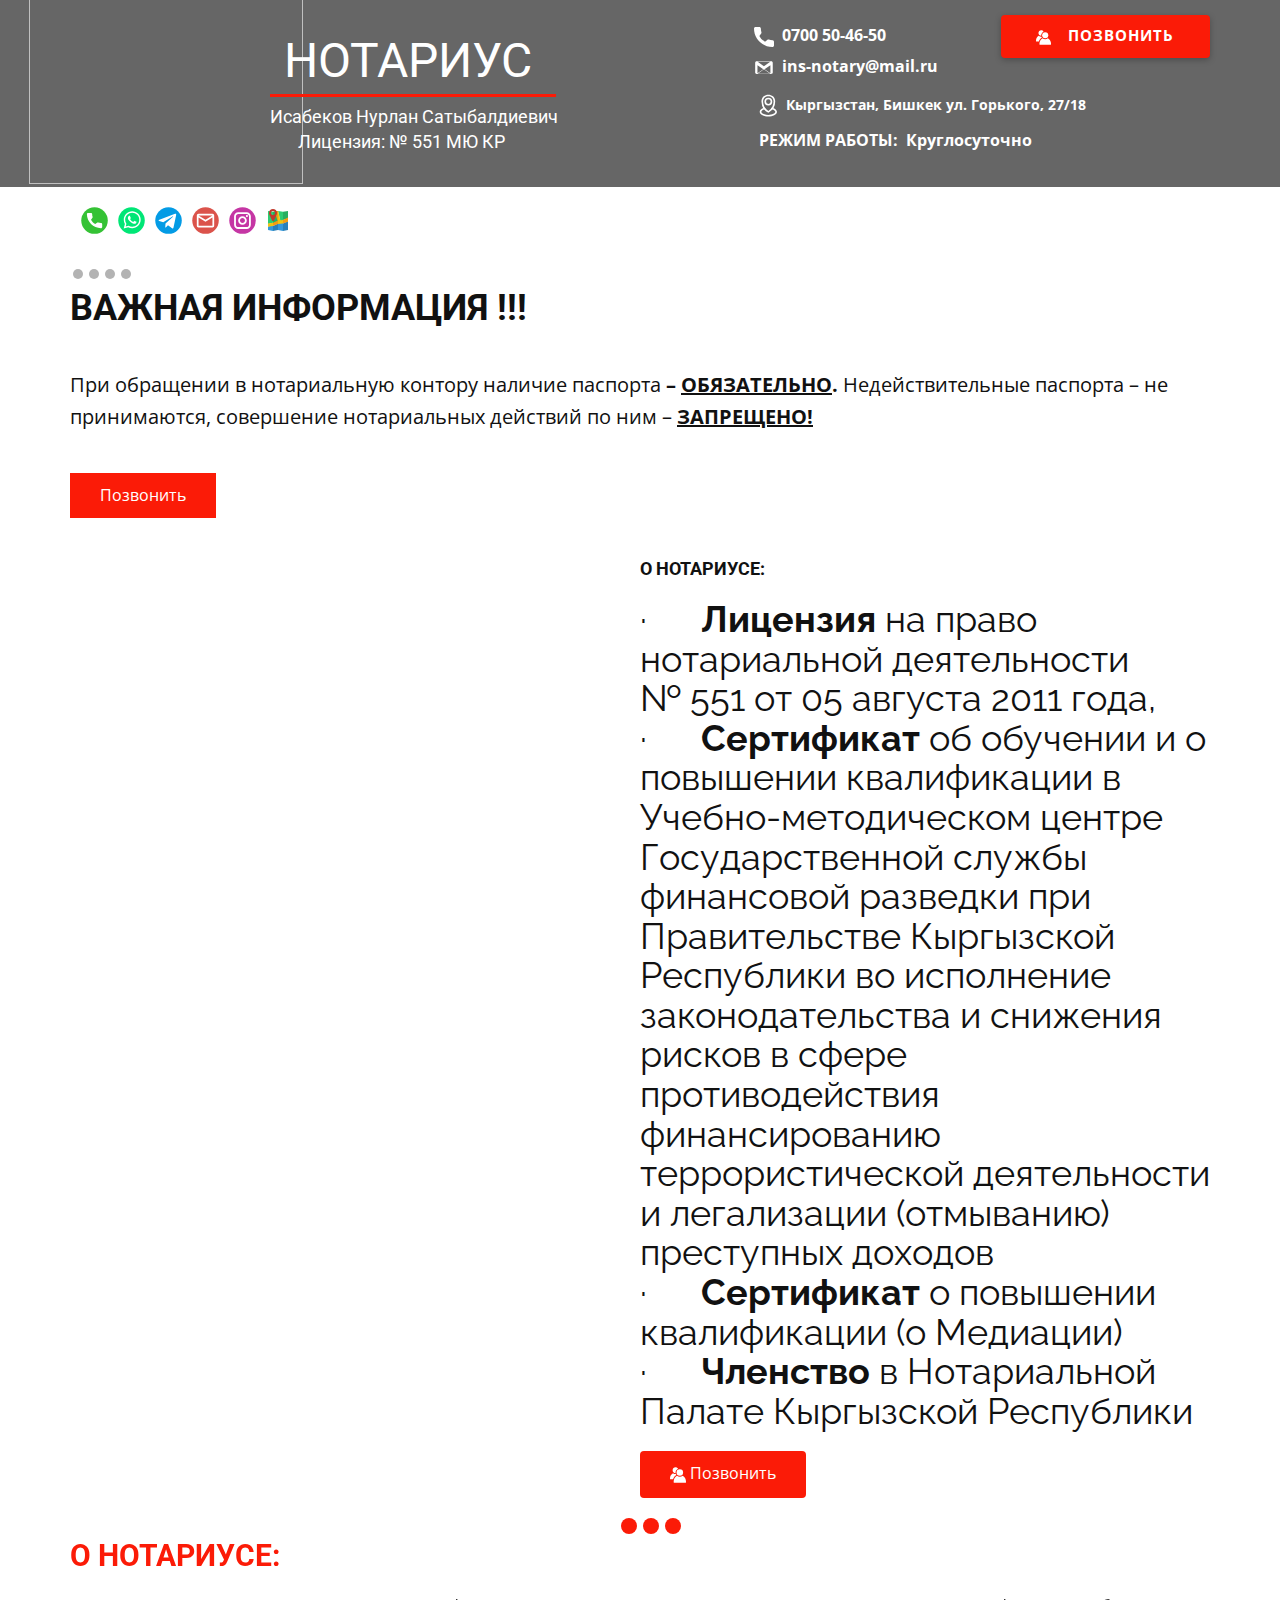
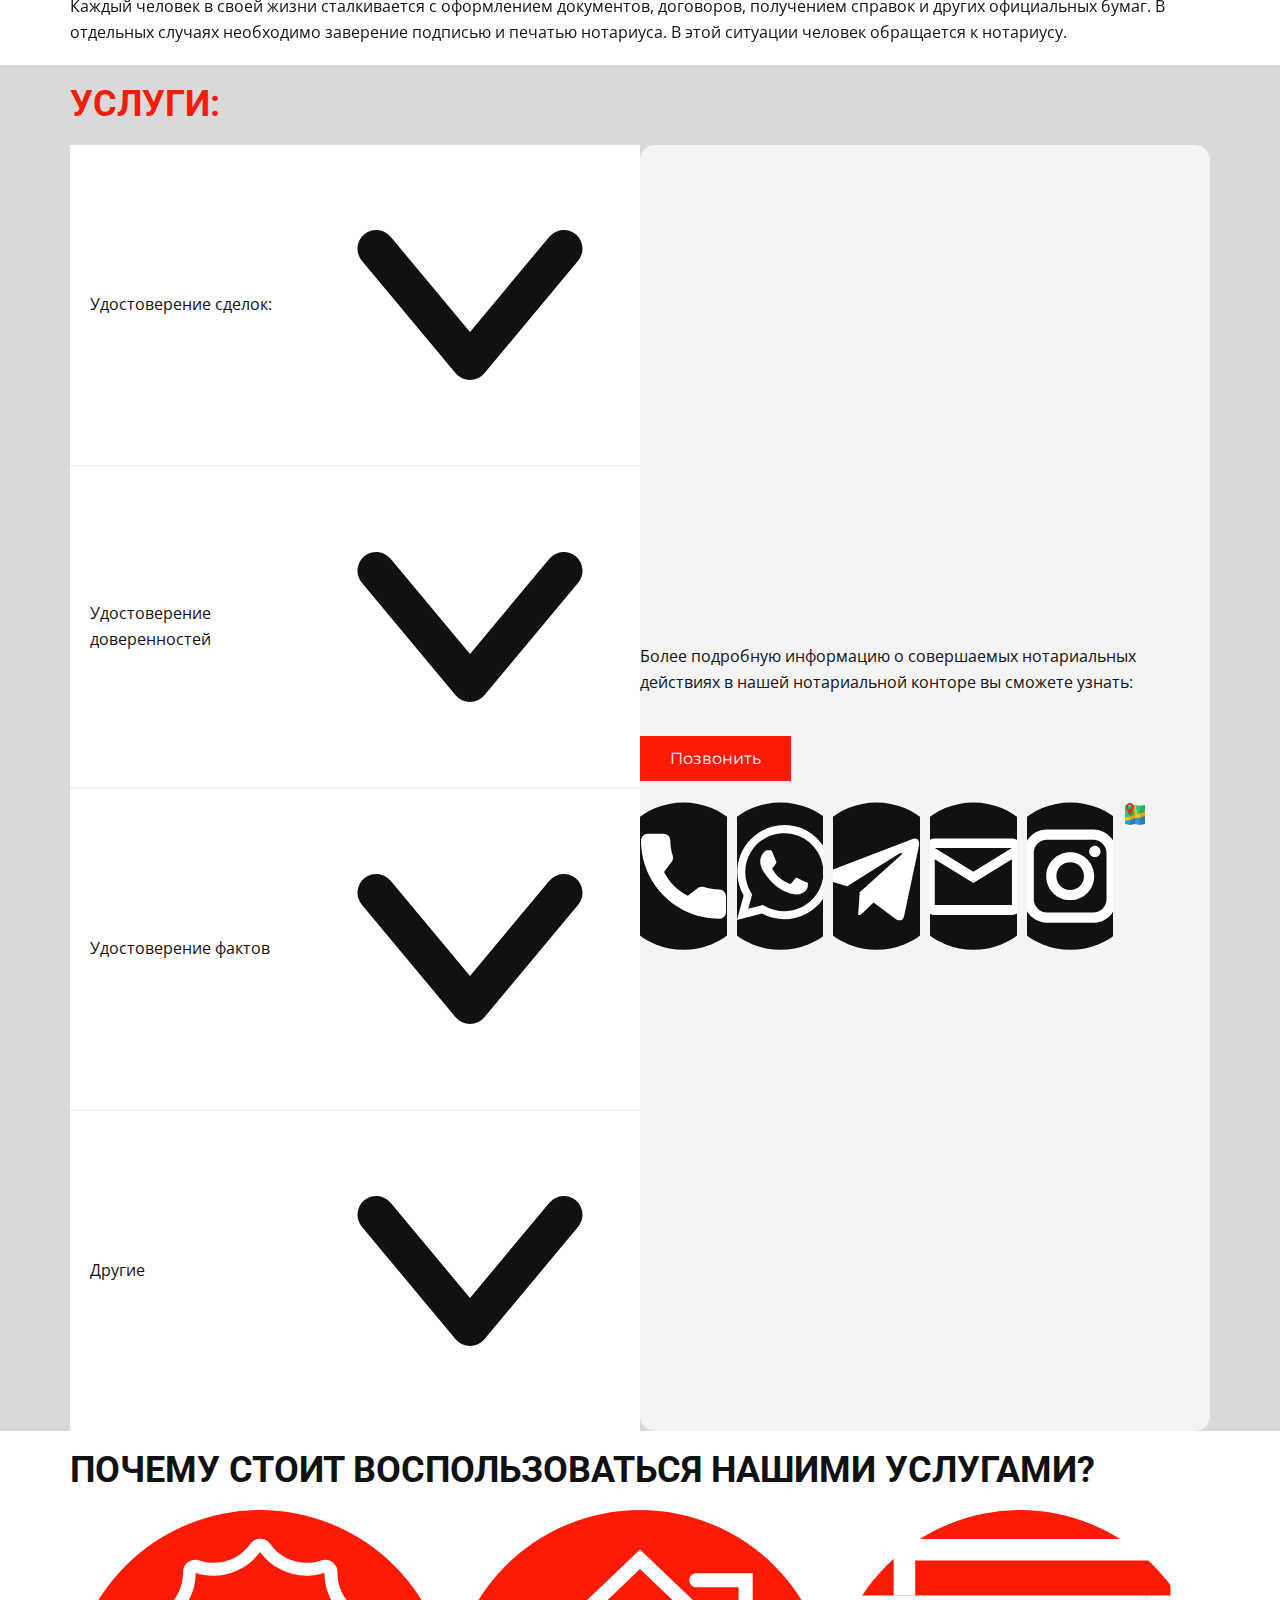
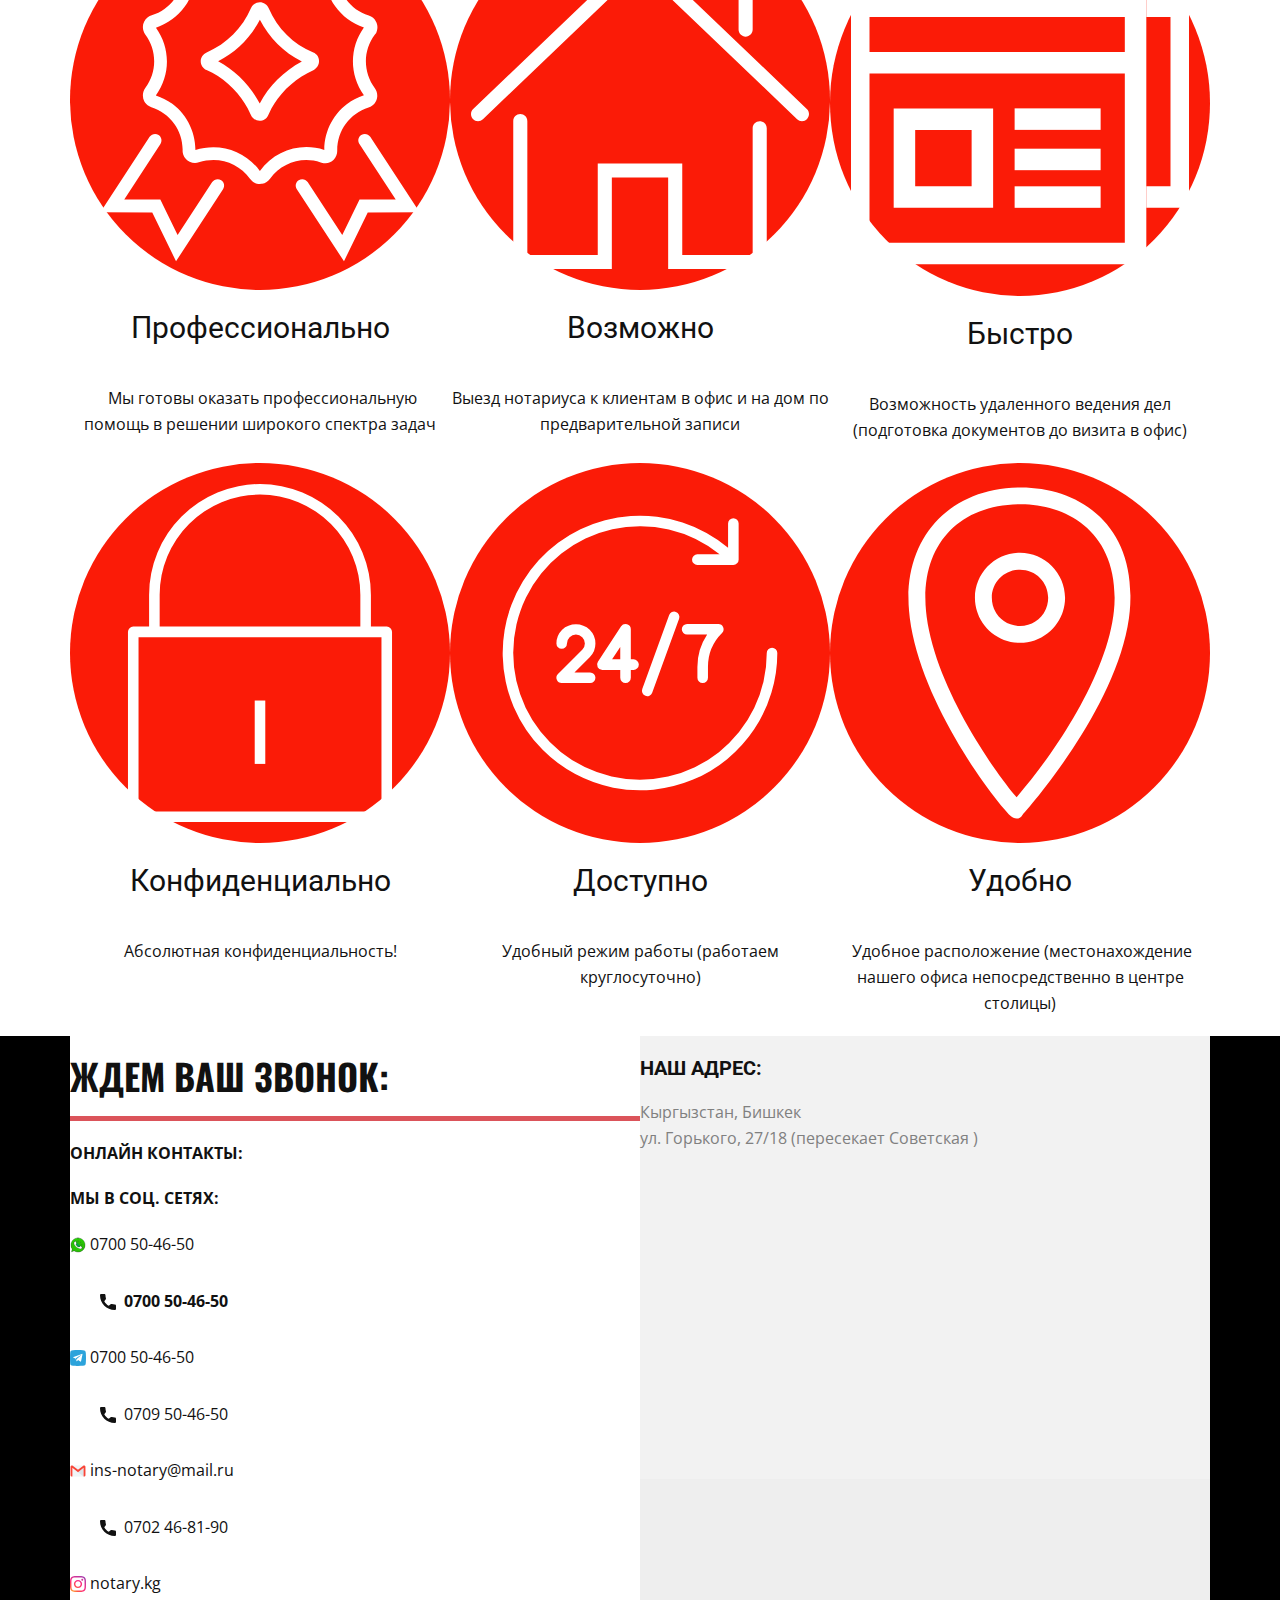
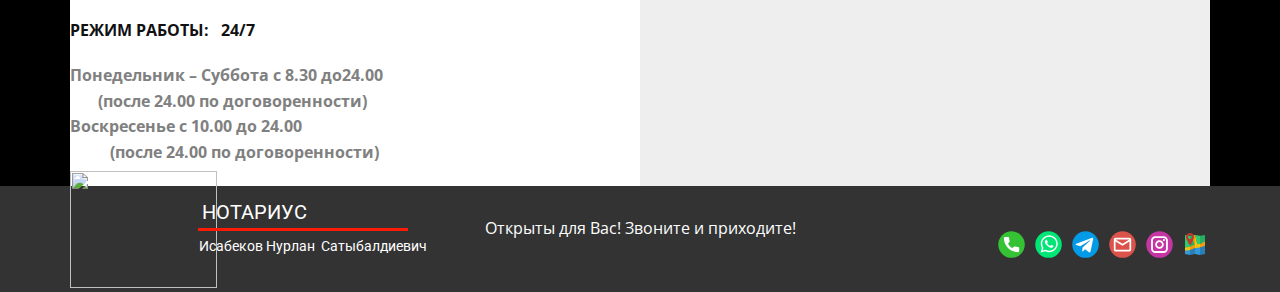
==== commit a426a27e: "Add files via upload" ====
--- a/О-нотариусе.html
+++ b/О-нотариусе.html
@@ -44,7 +44,11 @@
 				"mailto:ins-notary@mail.ru?subject=%D0%97%D0%B4%D1%80%D0%B0%D0%B2%D1%81%D1%82%D0%B2%D1%83%D0%B9%D1%82%D0%B5%2C%20%D1%8F%20%D1%85%D0%BE%D1%82%D0%B5%D0%BB%20",
 				"https://www.instagram.com/notary.kg/",
 				"https://2gis.kg/bishkek/search/%D0%9A%D1%8B%D1%80%D0%B3%D1%8B%D0%B7%D1%81%D1%82%D0%B0%D0%BD%2C%20%D0%91%D0%B8%D1%88%D0%BA%D0%B5%D0%BA%20%D1%83%D0%BB.%20%D0%93%D0%BE%D1%80%D1%8C%D0%BA%D0%BE%D0%B3%D0%BE%2C%2027%2F18/geo/15763234351155520/74.610619%2C42.85715?m=74.610641%2C42.857135%2F17",
-				"https://www.instagram.com/name"
+				"tel:+996 700 50-46-50",
+				"https://wa.link/l3369u",
+				"mailto:ins-notary@mail.ru?subject=%D0%9F%D1%80%D0%B8%D0%B2%D0%B5%D1%82%2C%20%D1%8F%20%D1%85%D0%BE%D1%82%D0%B5%D0%BB%20(%D0%B0)",
+				"https://www.instagram.com/notary.kg/",
+				"https://2gis.kg/bishkek/search/%D0%9A%D1%8B%D1%80%D0%B3%D1%8B%D0%B7%D1%81%D1%82%D0%B0%D0%BD%2C%20%D0%91%D0%B8%D1%88%D0%BA%D0%B5%D0%BA%20%D1%83%D0%BB.%20%D0%93%D0%BE%D1%80%D1%8C%D0%BA%D0%BE%D0%B3%D0%BE%2C%2027%2F18/geo/15763234351155520/74.610619%2C42.85715?m=74.610641%2C42.857135%2F17"
 		]
 }</script>
     <meta name="theme-color" content="#478ac9">
@@ -61,10 +65,10 @@
             <div class="u-border-3 u-border-custom-color-1 u-line u-line-horizontal u-line-1"></div>
             <h6 class="u-text u-text-2"> Исабеков Нурлан Сатыбалдиевич</h6>
             <h6 class="u-text u-text-3"> Лицензия:&nbsp;№&nbsp;551 МЮ КР</h6>
-            <a href="https://wa.link/l3369u" class="u-border-none u-btn u-btn-round u-button-style u-custom-color-1 u-radius-4 u-text-body-alt-color u-btn-1"><span class="u-icon u-icon-1"><svg class="u-svg-content" viewBox="0 0 48 48" style="width: 1em; height: 1em;"><g><path d="M16.601,18.578c0.106,0,0.21-0.012,0.316-0.016c-0.085-0.597-0.145-1.201-0.145-1.822   c0-5.098,3-9.484,7.324-11.523C22.551,2.691,19.777,1,16.601,1c-4.854,0-8.789,3.935-8.789,8.789   C7.812,14.643,11.746,18.578,16.601,18.578z" fill="currentColor"></path><circle cx="29.476" cy="16.74" fill="currentColor" r="9.763"></circle><path d="M37.993,26.365c-2.27,2.011-5.247,3.241-8.518,3.241c-3.256,0-6.22-1.219-8.487-3.212   c-5.913,3.227-9.953,9.7-9.953,17.165c0,1.176,0.105,2.323,0.297,3.44h36.37C47.895,45.883,48,44.735,48,43.56   C48,36.072,43.937,29.582,37.993,26.365z" fill="currentColor"></path><path d="M19.162,24.205c-0.628-0.886-1.153-1.849-1.542-2.881c-0.336,0.029-0.676,0.048-1.02,0.048   c-2.932,0-5.6-1.097-7.641-2.892C3.637,21.385,0,27.213,0,33.934c0,1.058,0.095,2.092,0.267,3.098h9.062   C10.636,31.484,14.27,26.838,19.162,24.205z" fill="currentColor"></path>
+            <a href="tel:+99670050-46-50" class="u-border-none u-btn u-btn-round u-button-style u-custom-color-1 u-radius-4 u-text-body-alt-color u-btn-1"><span class="u-icon u-icon-1"><svg class="u-svg-content" viewBox="0 0 48 48" style="width: 1em; height: 1em;"><g><path d="M16.601,18.578c0.106,0,0.21-0.012,0.316-0.016c-0.085-0.597-0.145-1.201-0.145-1.822   c0-5.098,3-9.484,7.324-11.523C22.551,2.691,19.777,1,16.601,1c-4.854,0-8.789,3.935-8.789,8.789   C7.812,14.643,11.746,18.578,16.601,18.578z" fill="currentColor"></path><circle cx="29.476" cy="16.74" fill="currentColor" r="9.763"></circle><path d="M37.993,26.365c-2.27,2.011-5.247,3.241-8.518,3.241c-3.256,0-6.22-1.219-8.487-3.212   c-5.913,3.227-9.953,9.7-9.953,17.165c0,1.176,0.105,2.323,0.297,3.44h36.37C47.895,45.883,48,44.735,48,43.56   C48,36.072,43.937,29.582,37.993,26.365z" fill="currentColor"></path><path d="M19.162,24.205c-0.628-0.886-1.153-1.849-1.542-2.881c-0.336,0.029-0.676,0.048-1.02,0.048   c-2.932,0-5.6-1.097-7.641-2.892C3.637,21.385,0,27.213,0,33.934c0,1.058,0.095,2.092,0.267,3.098h9.062   C10.636,31.484,14.27,26.838,19.162,24.205z" fill="currentColor"></path>
 </g></svg><img></span>&nbsp;Позвонить
             </a>
-            <a href="tel:+996 700 50-46-50" class="u-active-none u-btn u-btn-rectangle u-button-style u-hover-none u-none u-radius-0 u-text-body-color u-btn-2"><span class="u-icon u-text-white u-icon-2"><svg class="u-svg-content" viewBox="0 0 405.333 405.333" x="0px" y="0px" style="width: 1em; height: 1em;"><path d="M373.333,266.88c-25.003,0-49.493-3.904-72.704-11.563c-11.328-3.904-24.192-0.896-31.637,6.699l-46.016,34.752    c-52.8-28.181-86.592-61.952-114.389-114.368l33.813-44.928c8.512-8.512,11.563-20.971,7.915-32.64    C142.592,81.472,138.667,56.96,138.667,32c0-17.643-14.357-32-32-32H32C14.357,0,0,14.357,0,32    c0,205.845,167.488,373.333,373.333,373.333c17.643,0,32-14.357,32-32V298.88C405.333,281.237,390.976,266.88,373.333,266.88z"></path></svg><img></span>&nbsp;<b>
+            <a href="tel:+99670050-46-50" class="u-active-none u-btn u-btn-rectangle u-button-style u-hover-none u-none u-radius-0 u-text-body-color u-btn-2"><span class="u-icon u-text-white u-icon-2"><svg class="u-svg-content" viewBox="0 0 405.333 405.333" x="0px" y="0px" style="width: 1em; height: 1em;"><path d="M373.333,266.88c-25.003,0-49.493-3.904-72.704-11.563c-11.328-3.904-24.192-0.896-31.637,6.699l-46.016,34.752    c-52.8-28.181-86.592-61.952-114.389-114.368l33.813-44.928c8.512-8.512,11.563-20.971,7.915-32.64    C142.592,81.472,138.667,56.96,138.667,32c0-17.643-14.357-32-32-32H32C14.357,0,0,14.357,0,32    c0,205.845,167.488,373.333,373.333,373.333c17.643,0,32-14.357,32-32V298.88C405.333,281.237,390.976,266.88,373.333,266.88z"></path></svg><img></span>&nbsp;<b>
                 <span class="u-text-body-alt-color">0700 50-46-50 </span>&nbsp;</b>
             </a>
             <a href="mailto:ins-notary@mail.ru?subject=%D0%97%D0%B4%D1%80%D0%B0%D0%B2%D1%81%D1%82%D0%B2%D1%83%D0%B9%D1%82%D0%B5%2C%20%D1%85%D0%BE%D1%82%D0%B5%D0%BB%20(%D0%B0)%20%D1%81%D0%BF%D1%80%D0%BE%D1%81%D0%B8%D1%82%D1%8C%20" class="u-active-none u-btn u-btn-rectangle u-button-style u-hover-none u-none u-radius-0 u-text-body-color u-btn-3"><span class="u-icon u-icon-3"><svg class="u-svg-content" viewBox="0 0 56.7 56.7" style="width: 1em; height: 1em;"><path d="M53.1719,14.5953l0.0011-0.0011l-0.0011,0.0008v-1.184c0-2.2468-1.8384-4.0852-4.0853-4.0852l-0.0012,0.0011l-0.0024,0.0018  l0.0036-0.0029H7.3962l0.0161,0.0131l-0.0161-0.012c-2.2468,0-4.0853,1.8384-4.0853,4.0853v27.9073  c0,2.2468,1.8384,4.0851,4.0853,4.0851h1.4543h38.6578v-0.001c4.2856-0.0498,5.5728-1.1102,5.6702-4.0809L53.1719,14.5953z   M46.0429,10.3258L28.1753,23.487L10.4239,10.3258H46.0429z M9.8608,20.5521l16.5508,11.4004l0.0166,0.0115L9.8513,43.4907  L9.8608,20.5521z M10.2886,44.4046l17.0151-11.8314l0.2985,0.2077c0.1716,0.1194,0.3714,0.1792,0.5712,0.1792  c0.1982,0,0.8773-0.39,0.8773-0.39l17.0197,11.8345H10.2886z M46.4973,43.4836L29.9305,31.9641l9.2394-6.3642l7.3274-5.0472V43.4836  z"></path></svg><img></span>&nbsp;<b>
@@ -214,7 +218,7 @@
                 <p class="u-large-text u-text u-text-variant u-text-2"> При обращении в нотариальную контору наличие паспорта <b>–&nbsp;<u>ОБЯЗАТЕЛЬНО</u>.</b> Недействительные паспорта – не принимаются, совершение
 нотариальных действий по ним –&nbsp;<b><u>ЗАПРЕЩЕНО!</u></b>
                 </p>
-                <a href="#" class="u-border-none u-btn u-button-style u-custom-color-1 u-btn-1">Позвонить</a>
+                <a href="tel:+996 700 50-46-50" class="u-border-none u-btn u-button-style u-custom-color-1 u-btn-1">Позвонить</a>
               </div>
             </div>
             <div class="u-carousel-item u-container-style u-slide u-white u-carousel-item-2">
@@ -225,7 +229,7 @@
                   <br><b>Эльсом
      кошелек;</b>
                 </p>
-                <a href="#" class="u-border-none u-btn u-button-style u-custom-color-1 u-btn-2"> Позвонить</a>
+                <a href="tel:+996 700 50-46-50" class="u-border-none u-btn u-button-style u-custom-color-1 u-btn-2"> Позвонить</a>
               </div>
             </div>
             <div class="u-carousel-item u-container-style u-slide u-white u-carousel-item-3">
@@ -235,7 +239,7 @@
                 <p class="u-large-text u-text u-text-variant u-text-6"> Обдумайте визит к нотариусу заранее, не забывайте
 документы, очки (при необходимости);<br> Уточните часы работы нотариальной конторы;<br> Выберите удобное для Вас время приёма.
                 </p>
-                <a href="#" class="u-border-none u-btn u-button-style u-custom-color-1 u-btn-3"> Позвонить</a>
+                <a href="+996 700 50-46-50" class="u-border-none u-btn u-button-style u-custom-color-1 u-btn-3"> Позвонить</a>
               </div>
             </div>
             <div class="u-carousel-item u-container-style u-slide u-white u-carousel-item-4">
@@ -247,7 +251,7 @@
                   <br><b>Воскресенье</b>&nbsp;<b>с 10.00 до 24.00 (после
 24.00 по договоренности)</b>
                 </p>
-                <a href="#" class="u-border-none u-btn u-button-style u-custom-color-1 u-btn-4"> Позвонить</a>
+                <a href="tel:+996 700 50-46-50" class="u-border-none u-btn u-button-style u-custom-color-1 u-btn-4"> Позвонить</a>
               </div>
             </div>
           </div>
@@ -296,7 +300,7 @@
                     <span style="font-weight: 700;">Членство </span>в Нотариальной Палате Кыргызской
 Республики&nbsp;
                   </h2>
-                  <a href="#" class="u-border-none u-btn u-btn-round u-button-style u-custom-color-1 u-radius-4 u-text-body-alt-color u-btn-1"><span class="u-icon u-icon-1"><svg class="u-svg-content" viewBox="0 0 48 48" style="width: 1em; height: 1em;"><g><path d="M16.601,18.578c0.106,0,0.21-0.012,0.316-0.016c-0.085-0.597-0.145-1.201-0.145-1.822   c0-5.098,3-9.484,7.324-11.523C22.551,2.691,19.777,1,16.601,1c-4.854,0-8.789,3.935-8.789,8.789   C7.812,14.643,11.746,18.578,16.601,18.578z" fill="currentColor"></path><circle cx="29.476" cy="16.74" fill="currentColor" r="9.763"></circle><path d="M37.993,26.365c-2.27,2.011-5.247,3.241-8.518,3.241c-3.256,0-6.22-1.219-8.487-3.212   c-5.913,3.227-9.953,9.7-9.953,17.165c0,1.176,0.105,2.323,0.297,3.44h36.37C47.895,45.883,48,44.735,48,43.56   C48,36.072,43.937,29.582,37.993,26.365z" fill="currentColor"></path><path d="M19.162,24.205c-0.628-0.886-1.153-1.849-1.542-2.881c-0.336,0.029-0.676,0.048-1.02,0.048   c-2.932,0-5.6-1.097-7.641-2.892C3.637,21.385,0,27.213,0,33.934c0,1.058,0.095,2.092,0.267,3.098h9.062   C10.636,31.484,14.27,26.838,19.162,24.205z" fill="currentColor"></path>
+                  <a href="tel:+996 700 50-46-50" class="u-border-none u-btn u-btn-round u-button-style u-custom-color-1 u-radius-4 u-text-body-alt-color u-btn-1"><span class="u-icon u-icon-1"><svg class="u-svg-content" viewBox="0 0 48 48" style="width: 1em; height: 1em;"><g><path d="M16.601,18.578c0.106,0,0.21-0.012,0.316-0.016c-0.085-0.597-0.145-1.201-0.145-1.822   c0-5.098,3-9.484,7.324-11.523C22.551,2.691,19.777,1,16.601,1c-4.854,0-8.789,3.935-8.789,8.789   C7.812,14.643,11.746,18.578,16.601,18.578z" fill="currentColor"></path><circle cx="29.476" cy="16.74" fill="currentColor" r="9.763"></circle><path d="M37.993,26.365c-2.27,2.011-5.247,3.241-8.518,3.241c-3.256,0-6.22-1.219-8.487-3.212   c-5.913,3.227-9.953,9.7-9.953,17.165c0,1.176,0.105,2.323,0.297,3.44h36.37C47.895,45.883,48,44.735,48,43.56   C48,36.072,43.937,29.582,37.993,26.365z" fill="currentColor"></path><path d="M19.162,24.205c-0.628-0.886-1.153-1.849-1.542-2.881c-0.336,0.029-0.676,0.048-1.02,0.048   c-2.932,0-5.6-1.097-7.641-2.892C3.637,21.385,0,27.213,0,33.934c0,1.058,0.095,2.092,0.267,3.098h9.062   C10.636,31.484,14.27,26.838,19.162,24.205z" fill="currentColor"></path>
 </g></svg><img></span>&nbsp;Позвонить
                   </a>
                 </div>
@@ -475,7 +479,7 @@
                             <br>3.&nbsp;&nbsp;&nbsp;<!--[endif]-->Свидетельствование
 подлинности подписи на документах (заявлениях, согласиях, решениях, протоколах,
 гарантийных письмах и обязательствах);<br>4.&nbsp; &nbsp;&nbsp;<!--[endif]-->Свидетельствование
-подлинности подписи переводчика:<br>5.&nbsp;&nbsp; <!--[endif]-->Свидетельствование
+подлинности подписи переводчика;<br>5.&nbsp;&nbsp; <!--[endif]-->Свидетельствование
 верности перевода документов с одного языка на другой;&nbsp;<br>6.&nbsp; Выдача свидетельства&nbsp;​о
 праве собственности на долю в общем имуществе супругов;&nbsp;<!--[if !supportLists]-->
                             <br>7.&nbsp;&nbsp; <!--[endif]-->Передача
@@ -500,13 +504,13 @@
                 <div class="u-container-layout u-valign-middle u-container-layout-6">
                   <p class="u-text u-text-6"> Более подробную информацию о совершаемых нотариальных
 действиях в нашей нотариальной конторе вы сможете узнать:</p>
-                  <a href="#" class="u-active-grey-50 u-border-none u-btn u-btn-rectangle u-button-style u-custom-color-1 u-custom-font u-font-montserrat u-hover-grey-50 u-radius-0 u-btn-1">Позвонить</a>
+                  <a href="tel:+996 700 50-46-50" class="u-active-grey-50 u-border-none u-btn u-btn-rectangle u-button-style u-custom-color-1 u-custom-font u-font-montserrat u-hover-grey-50 u-radius-0 u-btn-1">Позвонить</a>
                   <div class="u-social-icons u-spacing-10 u-social-icons-1">
-                    <a class="u-social-url" target="_blank" data-type="Phone" title="Phone" href=""><span class="u-icon u-social-icon u-social-phone u-icon-5"><svg class="u-svg-link" preserveAspectRatio="xMidYMin slice" viewBox="0 0 112 112" style=""><use xmlns:xlink="http://www.w3.org/1999/xlink" xlink:href="#svg-0df4"></use></svg><svg class="u-svg-content" viewBox="0 0 112 112" x="0" y="0" id="svg-0df4"><circle fill="currentColor" cx="56.1" cy="56.1" r="55"></circle><path fill="#FFFFFF" d="M82.7,66c-3.9,0-7.7-0.6-11.3-1.8c-1.8-0.6-4,0-5,1.1l-7.1,5.4c-8.3-4.4-13.4-9.5-17.7-17.7l5.2-7
+                    <a class="u-social-url" target="_blank" data-type="Phone" title="Phone" href="tel:+996 700 50-46-50"><span class="u-icon u-social-icon u-social-phone u-icon-5"><svg class="u-svg-link" preserveAspectRatio="xMidYMin slice" viewBox="0 0 112 112" style=""><use xmlns:xlink="http://www.w3.org/1999/xlink" xlink:href="#svg-0df4"></use></svg><svg class="u-svg-content" viewBox="0 0 112 112" x="0" y="0" id="svg-0df4"><circle fill="currentColor" cx="56.1" cy="56.1" r="55"></circle><path fill="#FFFFFF" d="M82.7,66c-3.9,0-7.7-0.6-11.3-1.8c-1.8-0.6-4,0-5,1.1l-7.1,5.4c-8.3-4.4-13.4-9.5-17.7-17.7l5.2-7
 	c1.4-1.4,1.8-3.3,1.3-5.2c-1.2-3.6-1.8-7.5-1.8-11.3c0-2.8-2.3-5.1-5.1-5.1H29.5c-2.8,0-5.1,2.3-5.1,5.1c0,32.2,26.2,58.4,58.4,58.4
 	c2.8,0,5.1-2.3,5.1-5.1V71.1C87.8,68.3,85.6,66,82.7,66z"></path></svg></span>
                     </a>
-                    <a class="u-social-url" target="_blank" data-type="Whatsapp" title="Whatsapp" href=""><span class="u-icon u-social-icon u-social-whatsapp u-icon-6"><svg class="u-svg-link" preserveAspectRatio="xMidYMin slice" viewBox="0 0 112 112" style=""><use xmlns:xlink="http://www.w3.org/1999/xlink" xlink:href="#svg-1fa4"></use></svg><svg class="u-svg-content" viewBox="0 0 112 112" x="0" y="0" id="svg-1fa4"><circle fill="currentColor" cx="56.1" cy="56.1" r="55"></circle><path fill="#FFFFFF" d="M83.8,28.3C77.2,21.7,68.4,18,59,18c-19.3,0-35.1,15.7-35.1,35.1c0,6.2,1.6,12.2,4.7,17.5l-5,18.2L42.2,84
+                    <a class="u-social-url" target="_blank" data-type="Whatsapp" title="Whatsapp" href="https://wa.link/l3369u"><span class="u-icon u-social-icon u-social-whatsapp u-icon-6"><svg class="u-svg-link" preserveAspectRatio="xMidYMin slice" viewBox="0 0 112 112" style=""><use xmlns:xlink="http://www.w3.org/1999/xlink" xlink:href="#svg-1fa4"></use></svg><svg class="u-svg-content" viewBox="0 0 112 112" x="0" y="0" id="svg-1fa4"><circle fill="currentColor" cx="56.1" cy="56.1" r="55"></circle><path fill="#FFFFFF" d="M83.8,28.3C77.2,21.7,68.4,18,59,18c-19.3,0-35.1,15.7-35.1,35.1c0,6.2,1.6,12.2,4.7,17.5l-5,18.2L42.2,84
 	c5.1,2.8,10.9,4.3,16.8,4.3h0l0,0c19.3,0,35.1-15.7,35.1-35.1C94.1,43.8,90.5,35,83.8,28.3 M59,82.3L59,82.3
 	c-5.2,0-10.4-1.4-14.9-4.1l-1.1-0.6l-11,2.9L35,69.8l-0.7-1.1c-2.9-4.6-4.5-10-4.5-15.5C29.8,37,42.9,24,59,24
 	c7.8,0,15.1,3,20.6,8.6c5.5,5.5,8.5,12.8,8.5,20.6C88.2,69.2,75.1,82.3,59,82.3 M75,60.5c-0.9-0.4-5.2-2.6-6-2.9
@@ -519,16 +523,16 @@
                     <a class="u-social-url" target="_blank" data-type="Telegram" title="Telegram" href=""><span class="u-icon u-social-icon u-social-telegram u-icon-7"><svg class="u-svg-link" preserveAspectRatio="xMidYMin slice" viewBox="0 0 112 112" style=""><use xmlns:xlink="http://www.w3.org/1999/xlink" xlink:href="#svg-1ac8"></use></svg><svg class="u-svg-content" viewBox="0 0 112 112" x="0" y="0" id="svg-1ac8"><circle fill="currentColor" cx="56.1" cy="56.1" r="55"></circle><path fill="#FFFFFF" d="M18.4,53.2l64.7-24.9c3-1.1,5.6,0.7,4.7,5.3l0,0l-11,51.8c-0.8,3.7-3,4.6-6.1,2.8L53.9,75.8l-8.1,7.8
 	c-0.9,0.9-1.7,1.6-3.4,1.6l1.2-17l31.1-28c1.4-1.2-0.3-1.9-2.1-0.7L34.2,63.7l-16.6-5.2C14,57.4,14,54.9,18.4,53.2L18.4,53.2z"></path></svg></span>
                     </a>
-                    <a class="u-social-url" target="_blank" data-type="Email" title="Email" href=""><span class="u-icon u-social-email u-social-icon u-icon-8"><svg class="u-svg-link" preserveAspectRatio="xMidYMin slice" viewBox="0 0 112 112" style=""><use xmlns:xlink="http://www.w3.org/1999/xlink" xlink:href="#svg-8ba9"></use></svg><svg class="u-svg-content" viewBox="0 0 112 112" x="0" y="0" id="svg-8ba9"><circle fill="currentColor" cx="56.1" cy="56.1" r="55"></circle><path id="path3864" fill="#FFFFFF" d="M27.2,28h57.6c4,0,7.2,3.2,7.2,7.2l0,0v42.7c0,3.9-3.2,7.2-7.2,7.2l0,0H27.2
+                    <a class="u-social-url" target="_blank" data-type="Email" title="Email" href="mailto:ins-notary@mail.ru?subject=%D0%9F%D1%80%D0%B8%D0%B2%D0%B5%D1%82%2C%20%20%D1%8F%20%D1%85%D0%BE%D1%82%D0%B5%D0%BB"><span class="u-icon u-social-email u-social-icon u-icon-8"><svg class="u-svg-link" preserveAspectRatio="xMidYMin slice" viewBox="0 0 112 112" style=""><use xmlns:xlink="http://www.w3.org/1999/xlink" xlink:href="#svg-8ba9"></use></svg><svg class="u-svg-content" viewBox="0 0 112 112" x="0" y="0" id="svg-8ba9"><circle fill="currentColor" cx="56.1" cy="56.1" r="55"></circle><path id="path3864" fill="#FFFFFF" d="M27.2,28h57.6c4,0,7.2,3.2,7.2,7.2l0,0v42.7c0,3.9-3.2,7.2-7.2,7.2l0,0H27.2
 	c-4,0-7.2-3.2-7.2-7.2V35.2C20,31.1,23.2,28,27.2,28 M56,52.9l28.8-17.8H27.2L56,52.9 M27.2,77.7h57.6V43.5L56,61.3L27.2,43.5V77.7z
 	"></path></svg></span>
                     </a>
-                    <a class="u-social-url" title="instagram" target="_blank" href="https://www.instagram.com/name"><span class="u-icon u-social-icon u-social-instagram u-icon-9"><svg class="u-svg-link" preserveAspectRatio="xMidYMin slice" viewBox="0 0 112 112" style=""><use xmlns:xlink="http://www.w3.org/1999/xlink" xlink:href="#svg-1155"></use></svg><svg class="u-svg-content" viewBox="0 0 112 112" x="0" y="0" id="svg-1155"><circle fill="currentColor" cx="56.1" cy="56.1" r="55"></circle><path fill="#FFFFFF" d="M55.9,38.2c-9.9,0-17.9,8-17.9,17.9C38,66,46,74,55.9,74c9.9,0,17.9-8,17.9-17.9C73.8,46.2,65.8,38.2,55.9,38.2
+                    <a class="u-social-url" title="instagram" target="_blank" href="https://www.instagram.com/notary.kg/"><span class="u-icon u-social-icon u-social-instagram u-icon-9"><svg class="u-svg-link" preserveAspectRatio="xMidYMin slice" viewBox="0 0 112 112" style=""><use xmlns:xlink="http://www.w3.org/1999/xlink" xlink:href="#svg-1155"></use></svg><svg class="u-svg-content" viewBox="0 0 112 112" x="0" y="0" id="svg-1155"><circle fill="currentColor" cx="56.1" cy="56.1" r="55"></circle><path fill="#FFFFFF" d="M55.9,38.2c-9.9,0-17.9,8-17.9,17.9C38,66,46,74,55.9,74c9.9,0,17.9-8,17.9-17.9C73.8,46.2,65.8,38.2,55.9,38.2
             z M55.9,66.4c-5.7,0-10.3-4.6-10.3-10.3c-0.1-5.7,4.6-10.3,10.3-10.3c5.7,0,10.3,4.6,10.3,10.3C66.2,61.8,61.6,66.4,55.9,66.4z"></path><path fill="#FFFFFF" d="M74.3,33.5c-2.3,0-4.2,1.9-4.2,4.2s1.9,4.2,4.2,4.2s4.2-1.9,4.2-4.2S76.6,33.5,74.3,33.5z"></path><path fill="#FFFFFF" d="M73.1,21.3H38.6c-9.7,0-17.5,7.9-17.5,17.5v34.5c0,9.7,7.9,17.6,17.5,17.6h34.5c9.7,0,17.5-7.9,17.5-17.5V38.8
             C90.6,29.1,82.7,21.3,73.1,21.3z M83,73.3c0,5.5-4.5,9.9-9.9,9.9H38.6c-5.5,0-9.9-4.5-9.9-9.9V38.8c0-5.5,4.5-9.9,9.9-9.9h34.5
             c5.5,0,9.9,4.5,9.9,9.9V73.3z"></path></svg></span>
                     </a>
-                    <a class="u-social-url" target="_blank" data-type="Custom" title="Custom" href=""><span class="u-icon u-social-custom u-social-icon u-icon-10"><svg class="u-svg-link" preserveAspectRatio="xMidYMin slice" viewBox="null" style=""><use xmlns:xlink="http://www.w3.org/1999/xlink" xlink:href="#svg-531c"></use></svg><svg class="u-svg-content" id="svg-531c"><g transform="translate(0 -1028.4)"><g><g><path d="m12 1032.4-5 0.8v11.5l5-0.8z" fill="#27ae60"></path><path d="m7 1046.7-5 1.3v3.5l5 0.9z" fill="#3498db"></path><path d="m2 1032.4v13l5-1.3v-10.9z" fill="#2ecc71"></path><path d="m12 1044.9-5 2.6v4.9l5-0.9z" fill="#2980b9"></path><path d="m12 1041.8-5 2.3v3.4l5.023-2z" fill="#f39c12"></path><path d="m8.9499 1032.9 2.5031 9.2 0.547-0.2v-9.5z" fill="#f39c12"></path><path d="m12.078 1032.4 2.422 10.8h2.5v-10z" fill="#2ecc71"></path><path d="m12 1032.4v10.3l2.5-0.3-2.422-10z" fill="#f1c40f"></path><path d="m17.026 1041.3-5.026 0.7v4.2l5-0.5z" fill="#f1c40f"></path><path d="m17 1033.2v8.2l5-1.4v-7.6z" fill="#27ae60"></path><path d="m22 1042.4-5 2.4v7.6l5-0.9z" fill="#2980b9"></path><path d="m17 1044.8-4.997 0.7-0.003 6 5 0.9z" fill="#3498db"></path><path d="m7 1044.1-5 0.8v3.3l5-0.7z" fill="#f1c40f"></path><path d="m22 1039-5 2.4v3.4l5-1.6z" fill="#f39c12"></path>
+                    <a class="u-social-url" target="_blank" data-type="Custom" title="Custom" href="https://2gis.kg/bishkek/search/%D0%9A%D1%8B%D1%80%D0%B3%D1%8B%D0%B7%D1%81%D1%82%D0%B0%D0%BD%2C%20%D0%91%D0%B8%D1%88%D0%BA%D0%B5%D0%BA%20%D1%83%D0%BB.%20%D0%93%D0%BE%D1%80%D1%8C%D0%BA%D0%BE%D0%B3%D0%BE%2C%2027%2F18/geo/15763234351155520/74.610619%2C42.85715?m=74.610641%2C42.857135%2F17"><span class="u-icon u-social-custom u-social-icon u-icon-10"><svg class="u-svg-link" preserveAspectRatio="xMidYMin slice" viewBox="null" style=""><use xmlns:xlink="http://www.w3.org/1999/xlink" xlink:href="#svg-531c"></use></svg><svg class="u-svg-content" id="svg-531c"><g transform="translate(0 -1028.4)"><g><g><path d="m12 1032.4-5 0.8v11.5l5-0.8z" fill="#27ae60"></path><path d="m7 1046.7-5 1.3v3.5l5 0.9z" fill="#3498db"></path><path d="m2 1032.4v13l5-1.3v-10.9z" fill="#2ecc71"></path><path d="m12 1044.9-5 2.6v4.9l5-0.9z" fill="#2980b9"></path><path d="m12 1041.8-5 2.3v3.4l5.023-2z" fill="#f39c12"></path><path d="m8.9499 1032.9 2.5031 9.2 0.547-0.2v-9.5z" fill="#f39c12"></path><path d="m12.078 1032.4 2.422 10.8h2.5v-10z" fill="#2ecc71"></path><path d="m12 1032.4v10.3l2.5-0.3-2.422-10z" fill="#f1c40f"></path><path d="m17.026 1041.3-5.026 0.7v4.2l5-0.5z" fill="#f1c40f"></path><path d="m17 1033.2v8.2l5-1.4v-7.6z" fill="#27ae60"></path><path d="m22 1042.4-5 2.4v7.6l5-0.9z" fill="#2980b9"></path><path d="m17 1044.8-4.997 0.7-0.003 6 5 0.9z" fill="#3498db"></path><path d="m7 1044.1-5 0.8v3.3l5-0.7z" fill="#f1c40f"></path><path d="m22 1039-5 2.4v3.4l5-1.6z" fill="#f39c12"></path>
 </g><g fill="#c0392b"><path d="m8.4023 1035.8c0.3907-0.4 0.586-0.9 0.586-1.4 0-0.6-0.1953-1.1-0.586-1.5-0.3906-0.3-0.8619-0.5-1.414-0.5s-1.0235 0.2-1.4141 0.5c-0.3906 0.4-0.5859 0.9-0.5859 1.5 0 0.5 0.1953 1 0.5859 1.4s0.862 0.6 1.4141 0.6 1.0234-0.2 1.414-0.6m2.5857-1.4c0 0.5-0.086 1-0.258 1.4l-2.8433 6c-0.0833 0.2-0.2083 0.3-0.375 0.4-0.1614 0.1-0.3359 0.2-0.5234 0.2s-0.3646-0.1-0.5313-0.2c-0.1614-0.1-0.2812-0.2-0.3593-0.4l-2.8516-6c-0.1719-0.4-0.2578-0.9-0.2578-1.4 0-1.1 0.3906-2.1 1.1719-2.9 0.7812-0.7 1.7239-1.1 2.8281-1.1 1.1041 0 2.0469 0.4 2.8281 1.1 0.7816 0.8 1.1716 1.8 1.1716 2.9" fill="#c0392b"></path>
 </g>
 </g>
@@ -889,11 +893,11 @@
         <div class="u-border-3 u-border-custom-color-1 u-hidden-sm u-line u-line-horizontal u-line-1"></div>
         <h6 class="u-text u-text-3"> Исабеков Нурлан&nbsp; Сатыбалдиевич</h6>
         <div class="u-social-icons u-spacing-10 u-social-icons-1">
-          <a class="u-social-url" target="_blank" data-type="Phone" title="Phone" href=""><span class="u-icon u-social-icon u-social-phone u-icon-1"><svg class="u-svg-link" preserveAspectRatio="xMidYMin slice" viewBox="0 0 112 112" style=""><use xmlns:xlink="http://www.w3.org/1999/xlink" xlink:href="#svg-d5e2"></use></svg><svg class="u-svg-content" viewBox="0 0 112 112" x="0" y="0" id="svg-d5e2"><circle fill="currentColor" cx="56.1" cy="56.1" r="55"></circle><path fill="#FFFFFF" d="M82.7,66c-3.9,0-7.7-0.6-11.3-1.8c-1.8-0.6-4,0-5,1.1l-7.1,5.4c-8.3-4.4-13.4-9.5-17.7-17.7l5.2-7
+          <a class="u-social-url" target="_blank" data-type="Phone" title="Phone" href="tel:+996 700 50-46-50"><span class="u-icon u-social-icon u-social-phone u-icon-1"><svg class="u-svg-link" preserveAspectRatio="xMidYMin slice" viewBox="0 0 112 112" style=""><use xmlns:xlink="http://www.w3.org/1999/xlink" xlink:href="#svg-d5e2"></use></svg><svg class="u-svg-content" viewBox="0 0 112 112" x="0" y="0" id="svg-d5e2"><circle fill="currentColor" cx="56.1" cy="56.1" r="55"></circle><path fill="#FFFFFF" d="M82.7,66c-3.9,0-7.7-0.6-11.3-1.8c-1.8-0.6-4,0-5,1.1l-7.1,5.4c-8.3-4.4-13.4-9.5-17.7-17.7l5.2-7
 	c1.4-1.4,1.8-3.3,1.3-5.2c-1.2-3.6-1.8-7.5-1.8-11.3c0-2.8-2.3-5.1-5.1-5.1H29.5c-2.8,0-5.1,2.3-5.1,5.1c0,32.2,26.2,58.4,58.4,58.4
 	c2.8,0,5.1-2.3,5.1-5.1V71.1C87.8,68.3,85.6,66,82.7,66z"></path></svg></span>
           </a>
-          <a class="u-social-url" target="_blank" data-type="Whatsapp" title="Whatsapp" href=""><span class="u-icon u-social-icon u-social-whatsapp u-icon-2"><svg class="u-svg-link" preserveAspectRatio="xMidYMin slice" viewBox="0 0 112 112" style=""><use xmlns:xlink="http://www.w3.org/1999/xlink" xlink:href="#svg-109e"></use></svg><svg class="u-svg-content" viewBox="0 0 112 112" x="0" y="0" id="svg-109e"><circle fill="currentColor" cx="56.1" cy="56.1" r="55"></circle><path fill="#FFFFFF" d="M83.8,28.3C77.2,21.7,68.4,18,59,18c-19.3,0-35.1,15.7-35.1,35.1c0,6.2,1.6,12.2,4.7,17.5l-5,18.2L42.2,84
+          <a class="u-social-url" target="_blank" data-type="Whatsapp" title="Whatsapp" href="https://wa.link/l3369u"><span class="u-icon u-social-icon u-social-whatsapp u-icon-2"><svg class="u-svg-link" preserveAspectRatio="xMidYMin slice" viewBox="0 0 112 112" style=""><use xmlns:xlink="http://www.w3.org/1999/xlink" xlink:href="#svg-109e"></use></svg><svg class="u-svg-content" viewBox="0 0 112 112" x="0" y="0" id="svg-109e"><circle fill="currentColor" cx="56.1" cy="56.1" r="55"></circle><path fill="#FFFFFF" d="M83.8,28.3C77.2,21.7,68.4,18,59,18c-19.3,0-35.1,15.7-35.1,35.1c0,6.2,1.6,12.2,4.7,17.5l-5,18.2L42.2,84
 	c5.1,2.8,10.9,4.3,16.8,4.3h0l0,0c19.3,0,35.1-15.7,35.1-35.1C94.1,43.8,90.5,35,83.8,28.3 M59,82.3L59,82.3
 	c-5.2,0-10.4-1.4-14.9-4.1l-1.1-0.6l-11,2.9L35,69.8l-0.7-1.1c-2.9-4.6-4.5-10-4.5-15.5C29.8,37,42.9,24,59,24
 	c7.8,0,15.1,3,20.6,8.6c5.5,5.5,8.5,12.8,8.5,20.6C88.2,69.2,75.1,82.3,59,82.3 M75,60.5c-0.9-0.4-5.2-2.6-6-2.9
@@ -906,16 +910,16 @@
           <a class="u-social-url" target="_blank" data-type="Telegram" title="Telegram" href=""><span class="u-icon u-social-icon u-social-telegram u-icon-3"><svg class="u-svg-link" preserveAspectRatio="xMidYMin slice" viewBox="0 0 112 112" style=""><use xmlns:xlink="http://www.w3.org/1999/xlink" xlink:href="#svg-c9f7"></use></svg><svg class="u-svg-content" viewBox="0 0 112 112" x="0" y="0" id="svg-c9f7"><circle fill="currentColor" cx="56.1" cy="56.1" r="55"></circle><path fill="#FFFFFF" d="M18.4,53.2l64.7-24.9c3-1.1,5.6,0.7,4.7,5.3l0,0l-11,51.8c-0.8,3.7-3,4.6-6.1,2.8L53.9,75.8l-8.1,7.8
 	c-0.9,0.9-1.7,1.6-3.4,1.6l1.2-17l31.1-28c1.4-1.2-0.3-1.9-2.1-0.7L34.2,63.7l-16.6-5.2C14,57.4,14,54.9,18.4,53.2L18.4,53.2z"></path></svg></span>
           </a>
-          <a class="u-social-url" target="_blank" data-type="Email" title="Email" href=""><span class="u-icon u-social-email u-social-icon u-icon-4"><svg class="u-svg-link" preserveAspectRatio="xMidYMin slice" viewBox="0 0 112 112" style=""><use xmlns:xlink="http://www.w3.org/1999/xlink" xlink:href="#svg-1787"></use></svg><svg class="u-svg-content" viewBox="0 0 112 112" x="0" y="0" id="svg-1787"><circle fill="currentColor" cx="56.1" cy="56.1" r="55"></circle><path id="path3864" fill="#FFFFFF" d="M27.2,28h57.6c4,0,7.2,3.2,7.2,7.2l0,0v42.7c0,3.9-3.2,7.2-7.2,7.2l0,0H27.2
+          <a class="u-social-url" target="_blank" data-type="Email" title="Email" href="mailto:ins-notary@mail.ru?subject=%D0%9F%D1%80%D0%B8%D0%B2%D0%B5%D1%82%2C%20%D1%8F%20%D1%85%D0%BE%D1%82%D0%B5%D0%BB%20(%D0%B0)"><span class="u-icon u-social-email u-social-icon u-icon-4"><svg class="u-svg-link" preserveAspectRatio="xMidYMin slice" viewBox="0 0 112 112" style=""><use xmlns:xlink="http://www.w3.org/1999/xlink" xlink:href="#svg-1787"></use></svg><svg class="u-svg-content" viewBox="0 0 112 112" x="0" y="0" id="svg-1787"><circle fill="currentColor" cx="56.1" cy="56.1" r="55"></circle><path id="path3864" fill="#FFFFFF" d="M27.2,28h57.6c4,0,7.2,3.2,7.2,7.2l0,0v42.7c0,3.9-3.2,7.2-7.2,7.2l0,0H27.2
 	c-4,0-7.2-3.2-7.2-7.2V35.2C20,31.1,23.2,28,27.2,28 M56,52.9l28.8-17.8H27.2L56,52.9 M27.2,77.7h57.6V43.5L56,61.3L27.2,43.5V77.7z
 	"></path></svg></span>
           </a>
-          <a class="u-social-url" title="instagram" target="_blank" href="https://www.instagram.com/name"><span class="u-icon u-social-icon u-social-instagram u-icon-5"><svg class="u-svg-link" preserveAspectRatio="xMidYMin slice" viewBox="0 0 112 112" style=""><use xmlns:xlink="http://www.w3.org/1999/xlink" xlink:href="#svg-f1e2"></use></svg><svg class="u-svg-content" viewBox="0 0 112 112" x="0" y="0" id="svg-f1e2"><circle fill="currentColor" cx="56.1" cy="56.1" r="55"></circle><path fill="#FFFFFF" d="M55.9,38.2c-9.9,0-17.9,8-17.9,17.9C38,66,46,74,55.9,74c9.9,0,17.9-8,17.9-17.9C73.8,46.2,65.8,38.2,55.9,38.2
+          <a class="u-social-url" title="instagram" target="_blank" href="https://www.instagram.com/notary.kg/"><span class="u-icon u-social-icon u-social-instagram u-icon-5"><svg class="u-svg-link" preserveAspectRatio="xMidYMin slice" viewBox="0 0 112 112" style=""><use xmlns:xlink="http://www.w3.org/1999/xlink" xlink:href="#svg-f1e2"></use></svg><svg class="u-svg-content" viewBox="0 0 112 112" x="0" y="0" id="svg-f1e2"><circle fill="currentColor" cx="56.1" cy="56.1" r="55"></circle><path fill="#FFFFFF" d="M55.9,38.2c-9.9,0-17.9,8-17.9,17.9C38,66,46,74,55.9,74c9.9,0,17.9-8,17.9-17.9C73.8,46.2,65.8,38.2,55.9,38.2
             z M55.9,66.4c-5.7,0-10.3-4.6-10.3-10.3c-0.1-5.7,4.6-10.3,10.3-10.3c5.7,0,10.3,4.6,10.3,10.3C66.2,61.8,61.6,66.4,55.9,66.4z"></path><path fill="#FFFFFF" d="M74.3,33.5c-2.3,0-4.2,1.9-4.2,4.2s1.9,4.2,4.2,4.2s4.2-1.9,4.2-4.2S76.6,33.5,74.3,33.5z"></path><path fill="#FFFFFF" d="M73.1,21.3H38.6c-9.7,0-17.5,7.9-17.5,17.5v34.5c0,9.7,7.9,17.6,17.5,17.6h34.5c9.7,0,17.5-7.9,17.5-17.5V38.8
             C90.6,29.1,82.7,21.3,73.1,21.3z M83,73.3c0,5.5-4.5,9.9-9.9,9.9H38.6c-5.5,0-9.9-4.5-9.9-9.9V38.8c0-5.5,4.5-9.9,9.9-9.9h34.5
             c5.5,0,9.9,4.5,9.9,9.9V73.3z"></path></svg></span>
           </a>
-          <a class="u-social-url" target="_blank" data-type="Custom" title="Custom" href=""><span class="u-icon u-social-custom u-social-icon u-icon-6"><svg class="u-svg-link" preserveAspectRatio="xMidYMin slice" viewBox="null" style=""><use xmlns:xlink="http://www.w3.org/1999/xlink" xlink:href="#svg-3192"></use></svg><svg class="u-svg-content" id="svg-3192"><g transform="translate(0 -1028.4)"><g><g><path d="m12 1032.4-5 0.8v11.5l5-0.8z" fill="#27ae60"></path><path d="m7 1046.7-5 1.3v3.5l5 0.9z" fill="#3498db"></path><path d="m2 1032.4v13l5-1.3v-10.9z" fill="#2ecc71"></path><path d="m12 1044.9-5 2.6v4.9l5-0.9z" fill="#2980b9"></path><path d="m12 1041.8-5 2.3v3.4l5.023-2z" fill="#f39c12"></path><path d="m8.9499 1032.9 2.5031 9.2 0.547-0.2v-9.5z" fill="#f39c12"></path><path d="m12.078 1032.4 2.422 10.8h2.5v-10z" fill="#2ecc71"></path><path d="m12 1032.4v10.3l2.5-0.3-2.422-10z" fill="#f1c40f"></path><path d="m17.026 1041.3-5.026 0.7v4.2l5-0.5z" fill="#f1c40f"></path><path d="m17 1033.2v8.2l5-1.4v-7.6z" fill="#27ae60"></path><path d="m22 1042.4-5 2.4v7.6l5-0.9z" fill="#2980b9"></path><path d="m17 1044.8-4.997 0.7-0.003 6 5 0.9z" fill="#3498db"></path><path d="m7 1044.1-5 0.8v3.3l5-0.7z" fill="#f1c40f"></path><path d="m22 1039-5 2.4v3.4l5-1.6z" fill="#f39c12"></path>
+          <a class="u-social-url" target="_blank" data-type="Custom" title="map" href="https://2gis.kg/bishkek/search/%D0%9A%D1%8B%D1%80%D0%B3%D1%8B%D0%B7%D1%81%D1%82%D0%B0%D0%BD%2C%20%D0%91%D0%B8%D1%88%D0%BA%D0%B5%D0%BA%20%D1%83%D0%BB.%20%D0%93%D0%BE%D1%80%D1%8C%D0%BA%D0%BE%D0%B3%D0%BE%2C%2027%2F18/geo/15763234351155520/74.610619%2C42.85715?m=74.610641%2C42.857135%2F17"><span class="u-icon u-social-custom u-social-icon u-icon-6"><svg class="u-svg-link" preserveAspectRatio="xMidYMin slice" viewBox="null" style=""><use xmlns:xlink="http://www.w3.org/1999/xlink" xlink:href="#svg-3192"></use></svg><svg class="u-svg-content" id="svg-3192"><g transform="translate(0 -1028.4)"><g><g><path d="m12 1032.4-5 0.8v11.5l5-0.8z" fill="#27ae60"></path><path d="m7 1046.7-5 1.3v3.5l5 0.9z" fill="#3498db"></path><path d="m2 1032.4v13l5-1.3v-10.9z" fill="#2ecc71"></path><path d="m12 1044.9-5 2.6v4.9l5-0.9z" fill="#2980b9"></path><path d="m12 1041.8-5 2.3v3.4l5.023-2z" fill="#f39c12"></path><path d="m8.9499 1032.9 2.5031 9.2 0.547-0.2v-9.5z" fill="#f39c12"></path><path d="m12.078 1032.4 2.422 10.8h2.5v-10z" fill="#2ecc71"></path><path d="m12 1032.4v10.3l2.5-0.3-2.422-10z" fill="#f1c40f"></path><path d="m17.026 1041.3-5.026 0.7v4.2l5-0.5z" fill="#f1c40f"></path><path d="m17 1033.2v8.2l5-1.4v-7.6z" fill="#27ae60"></path><path d="m22 1042.4-5 2.4v7.6l5-0.9z" fill="#2980b9"></path><path d="m17 1044.8-4.997 0.7-0.003 6 5 0.9z" fill="#3498db"></path><path d="m7 1044.1-5 0.8v3.3l5-0.7z" fill="#f1c40f"></path><path d="m22 1039-5 2.4v3.4l5-1.6z" fill="#f39c12"></path>
 </g><g fill="#c0392b"><path d="m8.4023 1035.8c0.3907-0.4 0.586-0.9 0.586-1.4 0-0.6-0.1953-1.1-0.586-1.5-0.3906-0.3-0.8619-0.5-1.414-0.5s-1.0235 0.2-1.4141 0.5c-0.3906 0.4-0.5859 0.9-0.5859 1.5 0 0.5 0.1953 1 0.5859 1.4s0.862 0.6 1.4141 0.6 1.0234-0.2 1.414-0.6m2.5857-1.4c0 0.5-0.086 1-0.258 1.4l-2.8433 6c-0.0833 0.2-0.2083 0.3-0.375 0.4-0.1614 0.1-0.3359 0.2-0.5234 0.2s-0.3646-0.1-0.5313-0.2c-0.1614-0.1-0.2812-0.2-0.3593-0.4l-2.8516-6c-0.1719-0.4-0.2578-0.9-0.2578-1.4 0-1.1 0.3906-2.1 1.1719-2.9 0.7812-0.7 1.7239-1.1 2.8281-1.1 1.1041 0 2.0469 0.4 2.8281 1.1 0.7816 0.8 1.1716 1.8 1.1716 2.9" fill="#c0392b"></path>
 </g>
 </g>
@@ -923,16 +927,5 @@
           </a>
         </div>
       </div></footer>
-    <section class="u-backlink u-clearfix u-grey-80">
-      <a class="u-link" href="https://nicepage.com/website-templates" target="_blank">
-        <span>Website Templates</span>
-      </a>
-      <p class="u-text">
-        <span>created with</span>
-      </p>
-      <a class="u-link" href="" target="_blank">
-        <span>Website Builder Software</span>
-      </a>. 
-    </section>
   </body>
 </html>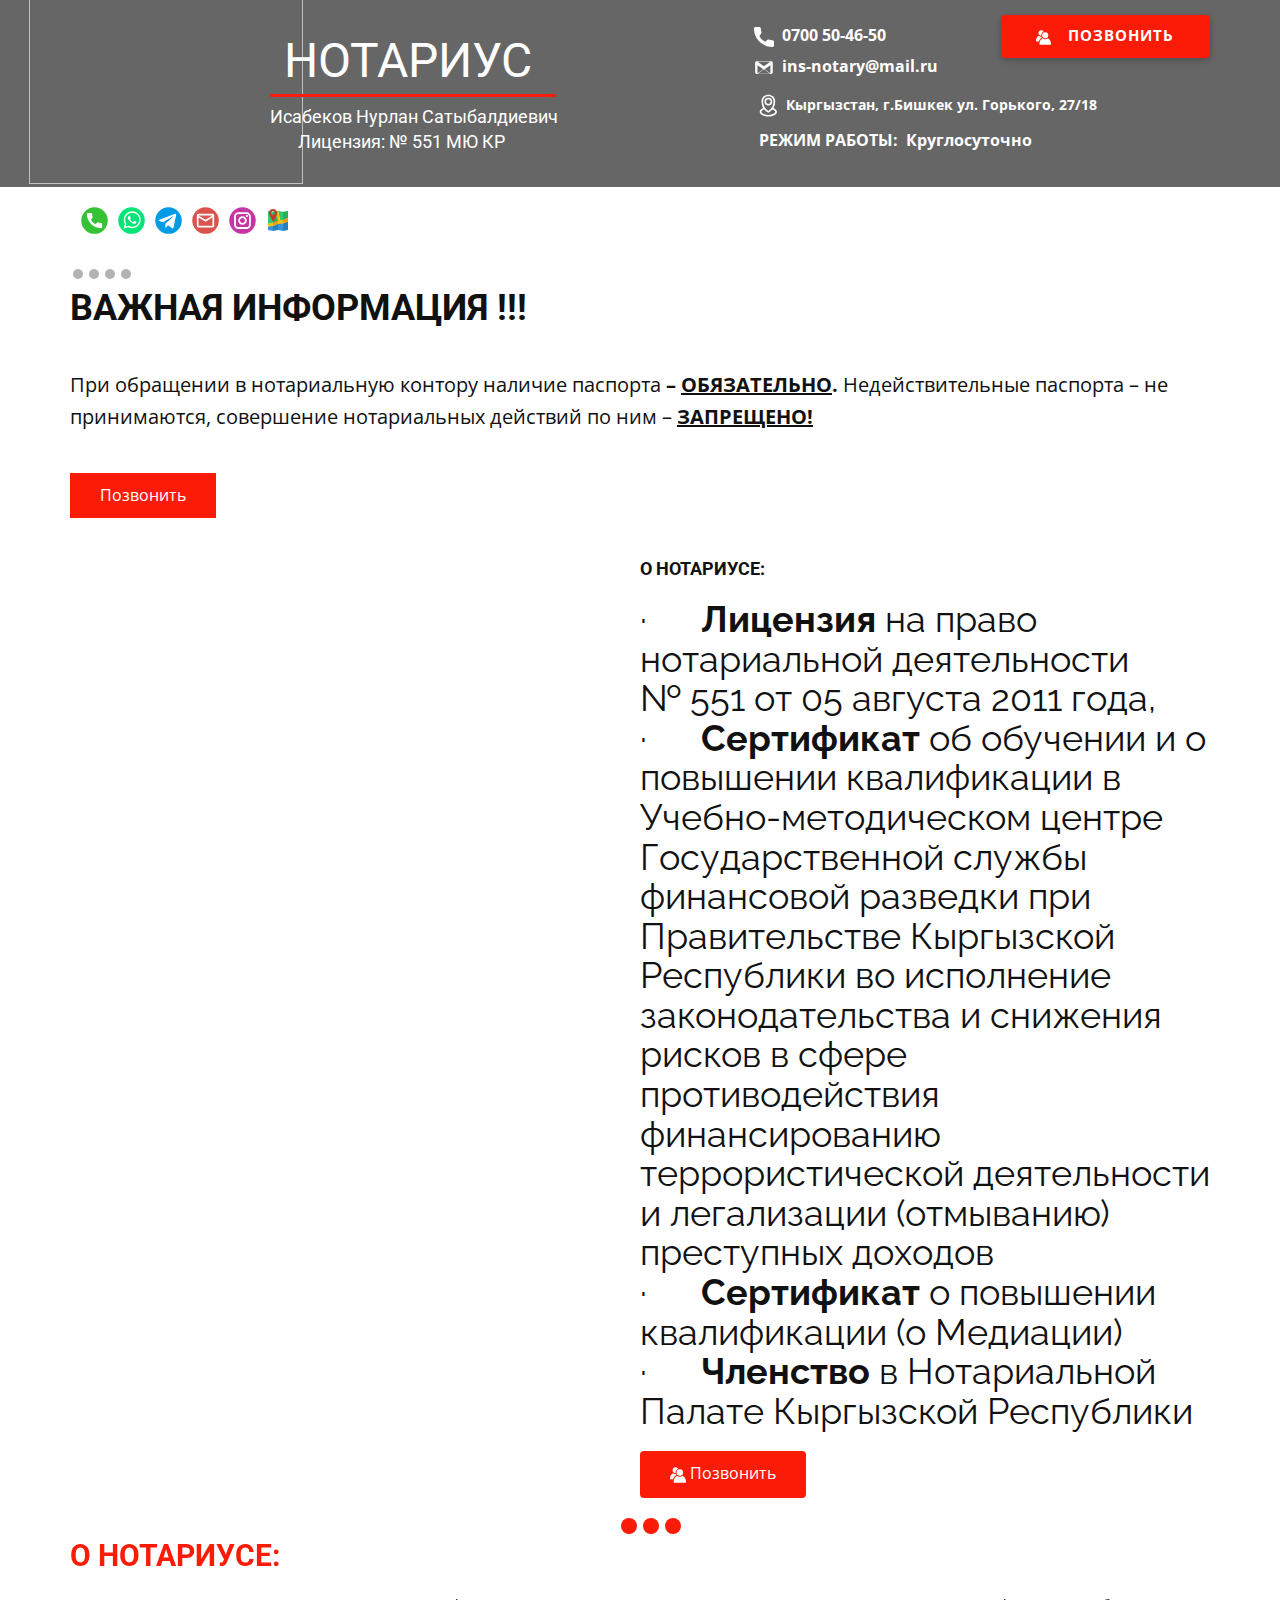
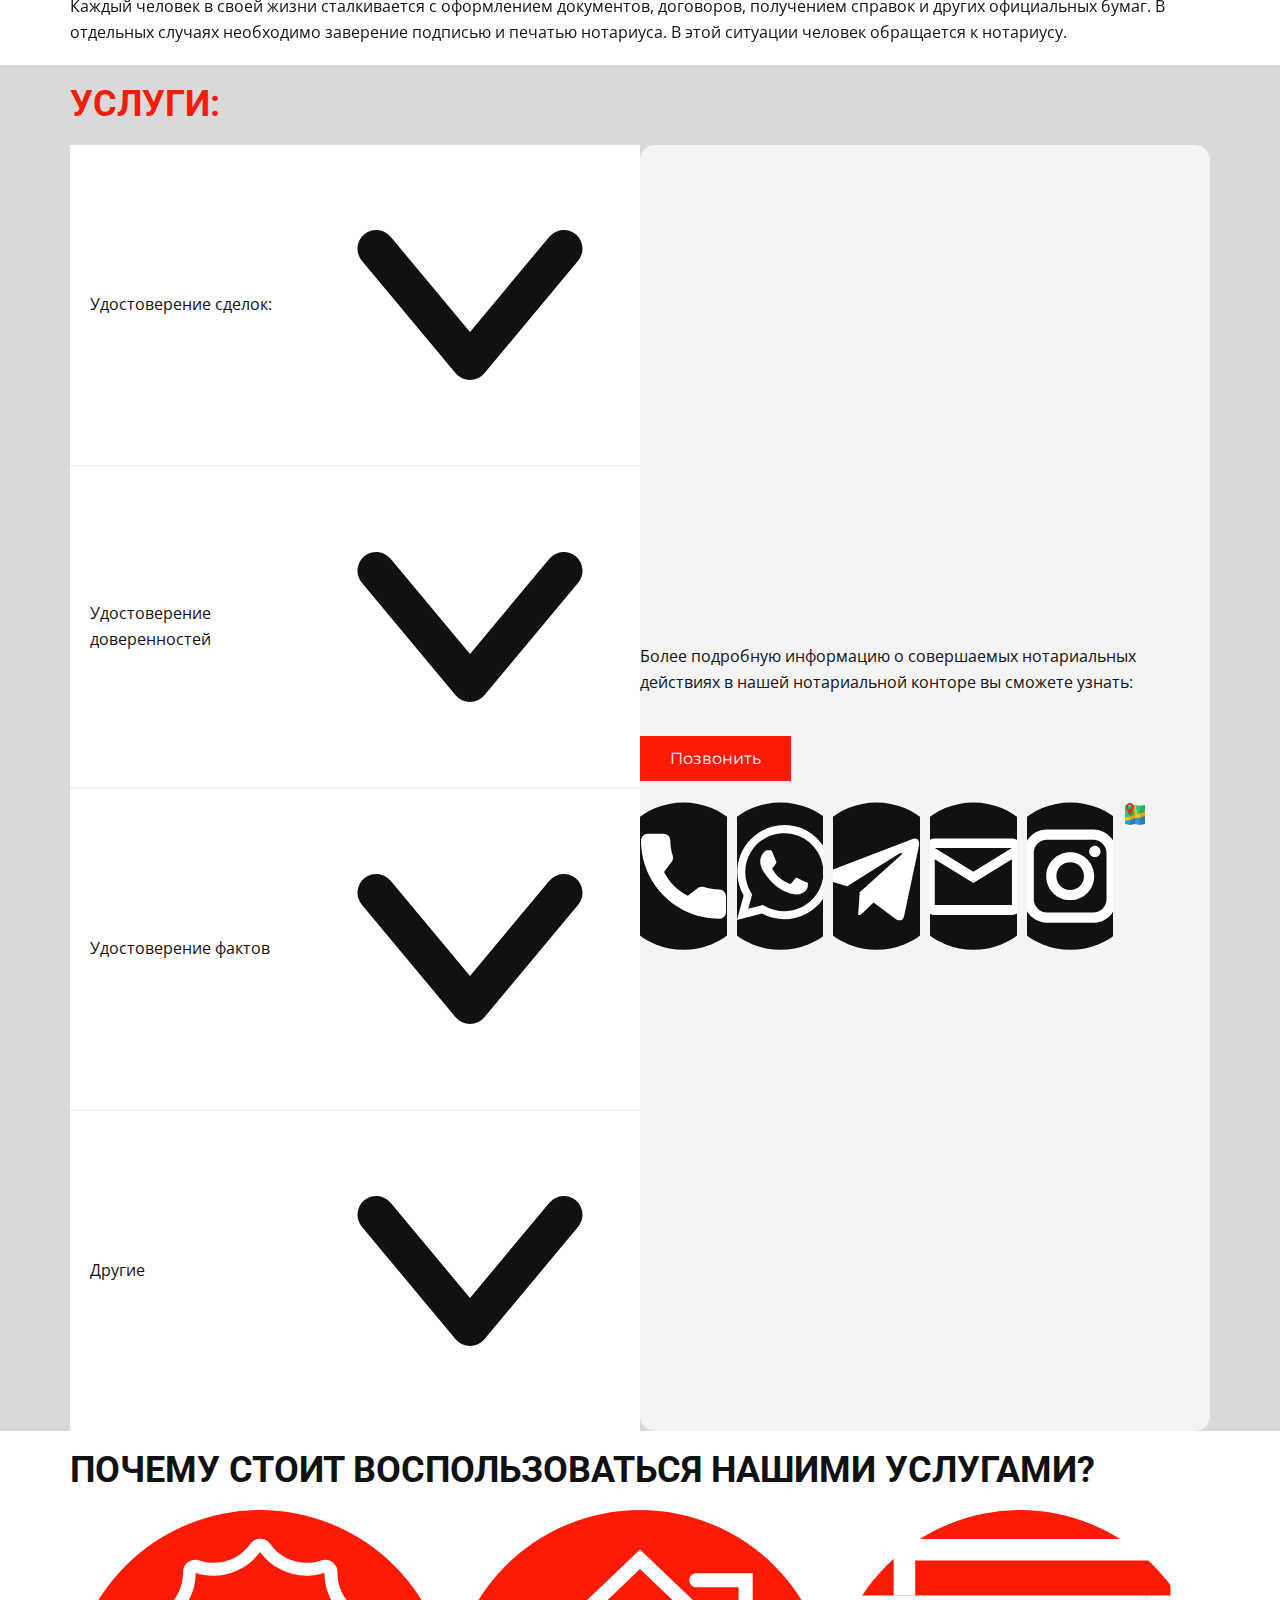
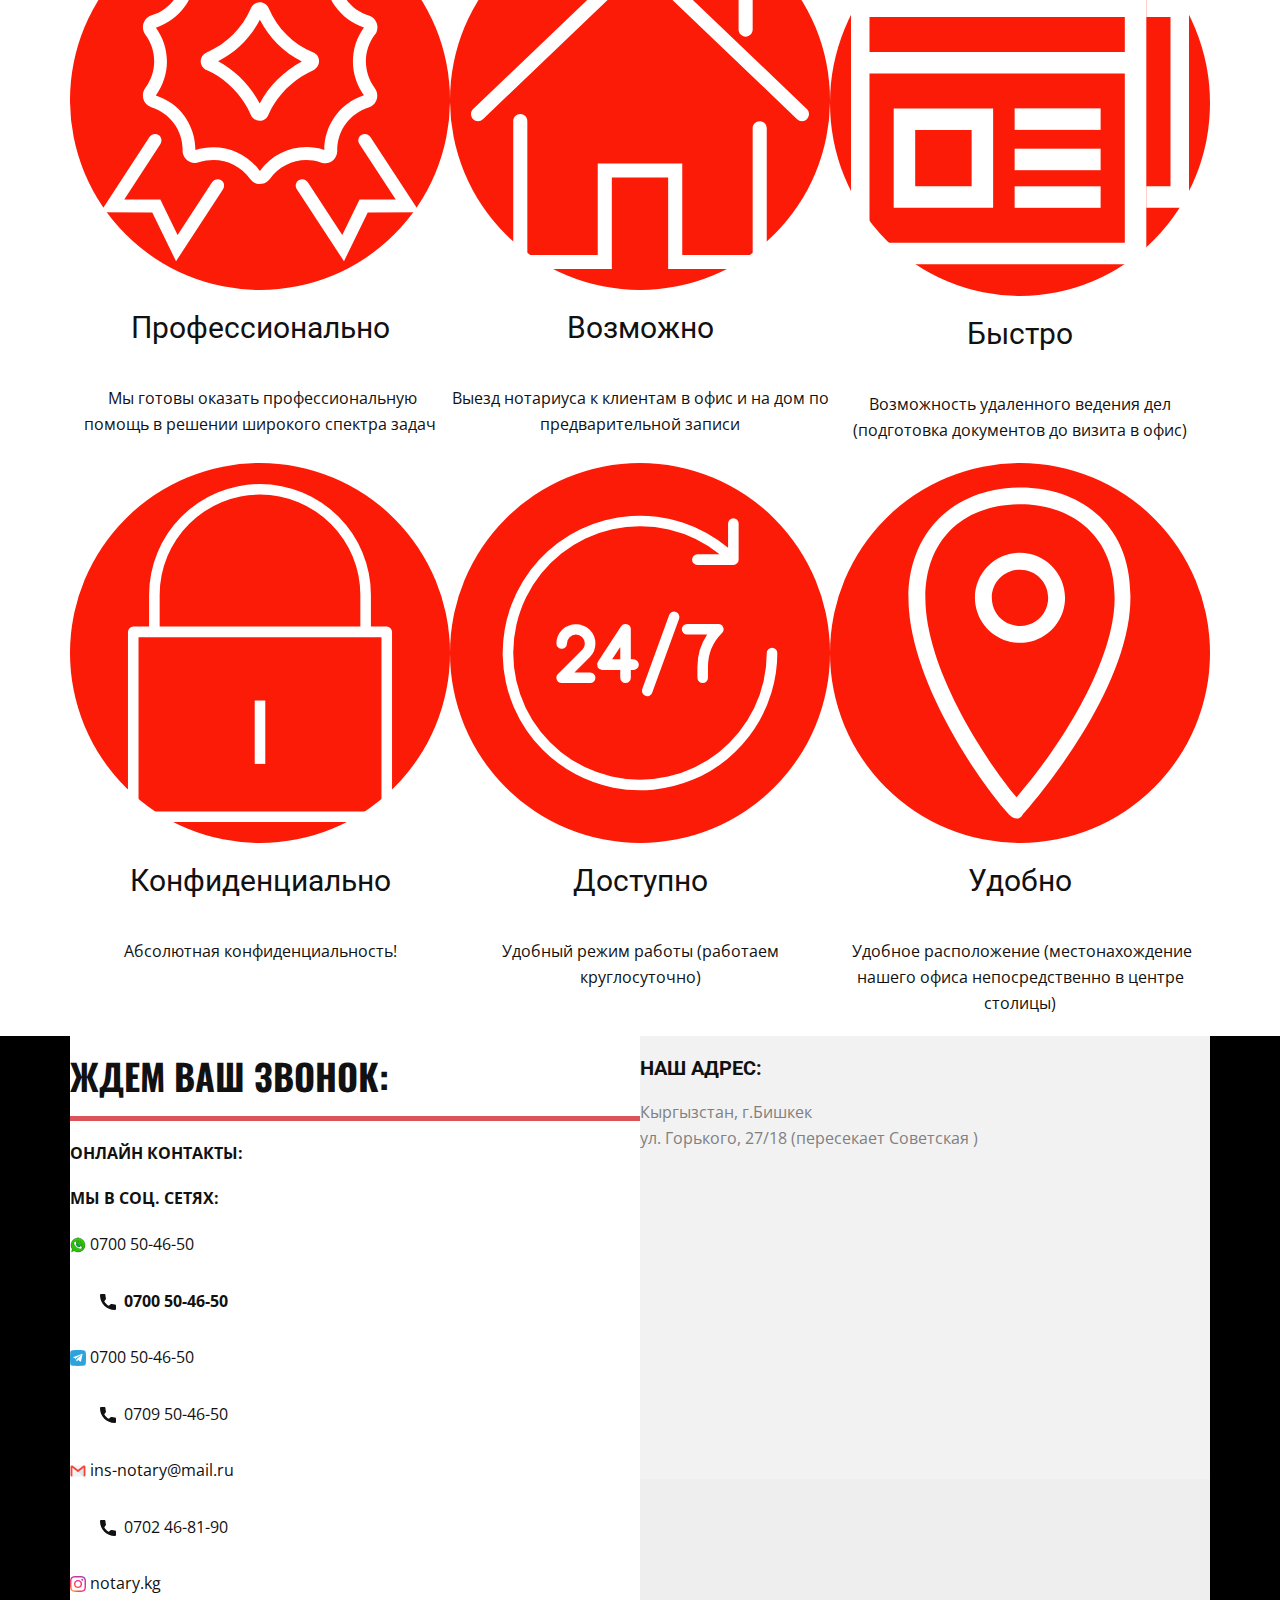
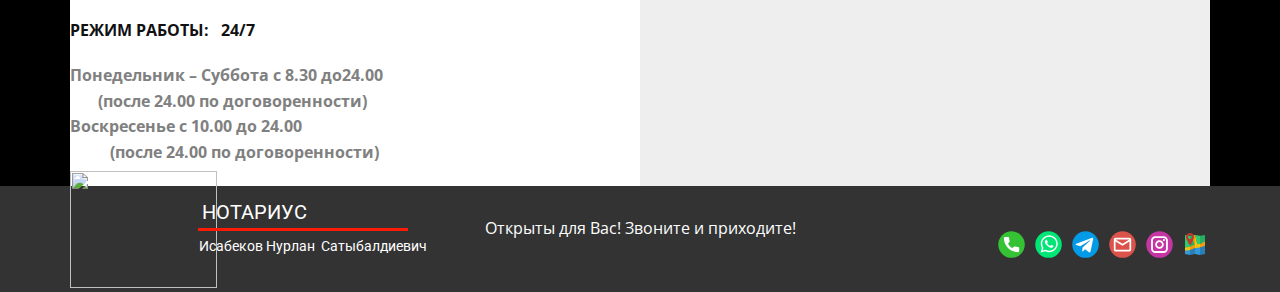
==== commit dac30018: "Add files via upload" ====
--- a/О-нотариусе.html
+++ b/О-нотариусе.html
@@ -75,7 +75,7 @@
                 <span class="u-text-body-alt-color">ins-notary@mail.ru</span>&nbsp;</b>
             </a>
             <p class="u-text u-text-4"><span class="u-icon u-text-white u-icon-4"><svg class="u-svg-content" viewBox="0 0 512 512" style="width: 1em; height: 1em;"><g id="_1"><path d="M262.12,378a15,15,0,0,1-7.33-1.91A230.8,230.8,0,0,1,136.68,174.88q0-2.5.06-5c.8-37.5,14.81-69.11,40.52-91.4C199.91,58.82,230.05,48,262.12,48S324.32,58.82,347,78.47c25.71,22.29,39.72,53.9,40.52,91.4h0q.06,2.5.06,5A230.8,230.8,0,0,1,269.44,376.09,15,15,0,0,1,262.12,378Zm0-300c-24.85,0-48,8.21-65.21,23.13-19.13,16.59-29.57,40.58-30.18,69.38,0,1.45,0,2.91,0,4.37a200.76,200.76,0,0,0,95.44,170.73,200.75,200.75,0,0,0,95.43-170.73c0-1.46,0-2.92-.05-4.37h0c-.61-28.8-11.05-52.79-30.18-69.38C310.12,86.21,287,78,262.12,78Z"></path><path d="M262.43,247.4a72.13,72.13,0,1,1,72.13-72.13A72.21,72.21,0,0,1,262.43,247.4Zm0-114.25a42.13,42.13,0,1,0,42.13,42.12A42.17,42.17,0,0,0,262.43,133.15Z"></path><path d="M262.12,450c-40.47,0-78.75-8.06-107.79-22.69C122,411,104.23,388.19,104.23,363c0-33.41,31.25-62.26,83.6-77.16A15,15,0,0,1,196,314.7c-37.55,10.69-61.81,29.65-61.81,48.3,0,27,52.52,57,127.89,57S390,390,390,363c0-18.65-24.26-37.61-61.81-48.3a15,15,0,0,1,8.21-28.86C388.75,300.74,420,329.59,420,363c0,25.19-17.79,48-50.1,64.31C340.86,441.94,302.58,450,262.12,450Z"></path>
-</g></svg><img></span>&nbsp;<a name="_Hlk89436752" class="u-active-none u-border-none u-btn u-button-link u-button-style u-hover-none u-none u-text-body-alt-color u-btn-4" href="https://2gis.kg/bishkek/search/%D0%9A%D1%8B%D1%80%D0%B3%D1%8B%D0%B7%D1%81%D1%82%D0%B0%D0%BD%2C%20%D0%91%D0%B8%D1%88%D0%BA%D0%B5%D0%BA%20%D1%83%D0%BB.%20%D0%93%D0%BE%D1%80%D1%8C%D0%BA%D0%BE%D0%B3%D0%BE%2C%2027%2F18/geo/15763234351155520/74.610619%2C42.85715?m=74.610641%2C42.857135%2F17">Кыргызстан, Бишкек ул. Горького, 27/18</a>
+</g></svg><img></span>&nbsp;<a name="_Hlk89436752" class="u-active-none u-border-none u-btn u-button-link u-button-style u-hover-none u-none u-text-body-alt-color u-btn-4" href="https://2gis.kg/bishkek/search/%D0%9A%D1%8B%D1%80%D0%B3%D1%8B%D0%B7%D1%81%D1%82%D0%B0%D0%BD%2C%20%D0%91%D0%B8%D1%88%D0%BA%D0%B5%D0%BA%20%D1%83%D0%BB.%20%D0%93%D0%BE%D1%80%D1%8C%D0%BA%D0%BE%D0%B3%D0%BE%2C%2027%2F18/geo/15763234351155520/74.610619%2C42.85715?m=74.610641%2C42.857135%2F17">Кыргызстан, г.Бишкек ул. Горького, 27/18</a>
             </p>
             <p class="u-hidden-md u-hidden-xs u-text u-text-5"><b style="">РЕЖИМ РАБОТЫ:&nbsp; Круглосуточно</b>&nbsp;&nbsp;<br>
             </p>
@@ -218,7 +218,7 @@
                 <p class="u-large-text u-text u-text-variant u-text-2"> При обращении в нотариальную контору наличие паспорта <b>–&nbsp;<u>ОБЯЗАТЕЛЬНО</u>.</b> Недействительные паспорта – не принимаются, совершение
 нотариальных действий по ним –&nbsp;<b><u>ЗАПРЕЩЕНО!</u></b>
                 </p>
-                <a href="tel:+996 700 50-46-50" class="u-border-none u-btn u-button-style u-custom-color-1 u-btn-1">Позвонить</a>
+                <a href="tel:+99670050-46-50" class="u-border-none u-btn u-button-style u-custom-color-1 u-btn-1">Позвонить</a>
               </div>
             </div>
             <div class="u-carousel-item u-container-style u-slide u-white u-carousel-item-2">
@@ -229,7 +229,7 @@
                   <br><b>Эльсом
      кошелек;</b>
                 </p>
-                <a href="tel:+996 700 50-46-50" class="u-border-none u-btn u-button-style u-custom-color-1 u-btn-2"> Позвонить</a>
+                <a href="tel:+99670050-46-50" class="u-border-none u-btn u-button-style u-custom-color-1 u-btn-2"> Позвонить</a>
               </div>
             </div>
             <div class="u-carousel-item u-container-style u-slide u-white u-carousel-item-3">
@@ -239,7 +239,7 @@
                 <p class="u-large-text u-text u-text-variant u-text-6"> Обдумайте визит к нотариусу заранее, не забывайте
 документы, очки (при необходимости);<br> Уточните часы работы нотариальной конторы;<br> Выберите удобное для Вас время приёма.
                 </p>
-                <a href="+996 700 50-46-50" class="u-border-none u-btn u-button-style u-custom-color-1 u-btn-3"> Позвонить</a>
+                <a href="tel:+99670050-46-50" class="u-border-none u-btn u-button-style u-custom-color-1 u-btn-1">Позвонить</a>
               </div>
             </div>
             <div class="u-carousel-item u-container-style u-slide u-white u-carousel-item-4">
@@ -251,7 +251,7 @@
                   <br><b>Воскресенье</b>&nbsp;<b>с 10.00 до 24.00 (после
 24.00 по договоренности)</b>
                 </p>
-                <a href="tel:+996 700 50-46-50" class="u-border-none u-btn u-button-style u-custom-color-1 u-btn-4"> Позвонить</a>
+                <a href="tel:+99670050-46-50" class="u-border-none u-btn u-button-style u-custom-color-1 u-btn-4"> Позвонить</a>
               </div>
             </div>
           </div>
@@ -300,7 +300,7 @@
                     <span style="font-weight: 700;">Членство </span>в Нотариальной Палате Кыргызской
 Республики&nbsp;
                   </h2>
-                  <a href="tel:+996 700 50-46-50" class="u-border-none u-btn u-btn-round u-button-style u-custom-color-1 u-radius-4 u-text-body-alt-color u-btn-1"><span class="u-icon u-icon-1"><svg class="u-svg-content" viewBox="0 0 48 48" style="width: 1em; height: 1em;"><g><path d="M16.601,18.578c0.106,0,0.21-0.012,0.316-0.016c-0.085-0.597-0.145-1.201-0.145-1.822   c0-5.098,3-9.484,7.324-11.523C22.551,2.691,19.777,1,16.601,1c-4.854,0-8.789,3.935-8.789,8.789   C7.812,14.643,11.746,18.578,16.601,18.578z" fill="currentColor"></path><circle cx="29.476" cy="16.74" fill="currentColor" r="9.763"></circle><path d="M37.993,26.365c-2.27,2.011-5.247,3.241-8.518,3.241c-3.256,0-6.22-1.219-8.487-3.212   c-5.913,3.227-9.953,9.7-9.953,17.165c0,1.176,0.105,2.323,0.297,3.44h36.37C47.895,45.883,48,44.735,48,43.56   C48,36.072,43.937,29.582,37.993,26.365z" fill="currentColor"></path><path d="M19.162,24.205c-0.628-0.886-1.153-1.849-1.542-2.881c-0.336,0.029-0.676,0.048-1.02,0.048   c-2.932,0-5.6-1.097-7.641-2.892C3.637,21.385,0,27.213,0,33.934c0,1.058,0.095,2.092,0.267,3.098h9.062   C10.636,31.484,14.27,26.838,19.162,24.205z" fill="currentColor"></path>
+                  <a href="tel:+99670050-46-50" class="u-border-none u-btn u-btn-round u-button-style u-custom-color-1 u-radius-4 u-text-body-alt-color u-btn-1"><span class="u-icon u-icon-1"><svg class="u-svg-content" viewBox="0 0 48 48" style="width: 1em; height: 1em;"><g><path d="M16.601,18.578c0.106,0,0.21-0.012,0.316-0.016c-0.085-0.597-0.145-1.201-0.145-1.822   c0-5.098,3-9.484,7.324-11.523C22.551,2.691,19.777,1,16.601,1c-4.854,0-8.789,3.935-8.789,8.789   C7.812,14.643,11.746,18.578,16.601,18.578z" fill="currentColor"></path><circle cx="29.476" cy="16.74" fill="currentColor" r="9.763"></circle><path d="M37.993,26.365c-2.27,2.011-5.247,3.241-8.518,3.241c-3.256,0-6.22-1.219-8.487-3.212   c-5.913,3.227-9.953,9.7-9.953,17.165c0,1.176,0.105,2.323,0.297,3.44h36.37C47.895,45.883,48,44.735,48,43.56   C48,36.072,43.937,29.582,37.993,26.365z" fill="currentColor"></path><path d="M19.162,24.205c-0.628-0.886-1.153-1.849-1.542-2.881c-0.336,0.029-0.676,0.048-1.02,0.048   c-2.932,0-5.6-1.097-7.641-2.892C3.637,21.385,0,27.213,0,33.934c0,1.058,0.095,2.092,0.267,3.098h9.062   C10.636,31.484,14.27,26.838,19.162,24.205z" fill="currentColor"></path>
 </g></svg><img></span>&nbsp;Позвонить
                   </a>
                 </div>
@@ -504,9 +504,9 @@
                 <div class="u-container-layout u-valign-middle u-container-layout-6">
                   <p class="u-text u-text-6"> Более подробную информацию о совершаемых нотариальных
 действиях в нашей нотариальной конторе вы сможете узнать:</p>
-                  <a href="tel:+996 700 50-46-50" class="u-active-grey-50 u-border-none u-btn u-btn-rectangle u-button-style u-custom-color-1 u-custom-font u-font-montserrat u-hover-grey-50 u-radius-0 u-btn-1">Позвонить</a>
+                  <a href="tel:+99670050-46-50" class="u-active-grey-50 u-border-none u-btn u-btn-rectangle u-button-style u-custom-color-1 u-custom-font u-font-montserrat u-hover-grey-50 u-radius-0 u-btn-1">Позвонить</a>
                   <div class="u-social-icons u-spacing-10 u-social-icons-1">
-                    <a class="u-social-url" target="_blank" data-type="Phone" title="Phone" href="tel:+996 700 50-46-50"><span class="u-icon u-social-icon u-social-phone u-icon-5"><svg class="u-svg-link" preserveAspectRatio="xMidYMin slice" viewBox="0 0 112 112" style=""><use xmlns:xlink="http://www.w3.org/1999/xlink" xlink:href="#svg-0df4"></use></svg><svg class="u-svg-content" viewBox="0 0 112 112" x="0" y="0" id="svg-0df4"><circle fill="currentColor" cx="56.1" cy="56.1" r="55"></circle><path fill="#FFFFFF" d="M82.7,66c-3.9,0-7.7-0.6-11.3-1.8c-1.8-0.6-4,0-5,1.1l-7.1,5.4c-8.3-4.4-13.4-9.5-17.7-17.7l5.2-7
+                    <a class="u-social-url" target="_blank" data-type="Phone" title="Phone" href="tel:+99670050-46-50"><span class="u-icon u-social-icon u-social-phone u-icon-5"><svg class="u-svg-link" preserveAspectRatio="xMidYMin slice" viewBox="0 0 112 112" style=""><use xmlns:xlink="http://www.w3.org/1999/xlink" xlink:href="#svg-0df4"></use></svg><svg class="u-svg-content" viewBox="0 0 112 112" x="0" y="0" id="svg-0df4"><circle fill="currentColor" cx="56.1" cy="56.1" r="55"></circle><path fill="#FFFFFF" d="M82.7,66c-3.9,0-7.7-0.6-11.3-1.8c-1.8-0.6-4,0-5,1.1l-7.1,5.4c-8.3-4.4-13.4-9.5-17.7-17.7l5.2-7
 	c1.4-1.4,1.8-3.3,1.3-5.2c-1.2-3.6-1.8-7.5-1.8-11.3c0-2.8-2.3-5.1-5.1-5.1H29.5c-2.8,0-5.1,2.3-5.1,5.1c0,32.2,26.2,58.4,58.4,58.4
 	c2.8,0,5.1-2.3,5.1-5.1V71.1C87.8,68.3,85.6,66,82.7,66z"></path></svg></span>
                     </a>
@@ -822,7 +822,7 @@
 </g>
 </g></svg><img></span>&nbsp;​0700 50-46-50
                       </p>
-                      <a href="#" class="u-active-none u-btn u-btn-rectangle u-button-style u-hover-none u-none u-radius-0 u-text-body-color u-btn-1"><span class="u-icon u-icon-2"><svg class="u-svg-content" viewBox="0 0 405.333 405.333" x="0px" y="0px" style="width: 1em; height: 1em;"><path d="M373.333,266.88c-25.003,0-49.493-3.904-72.704-11.563c-11.328-3.904-24.192-0.896-31.637,6.699l-46.016,34.752    c-52.8-28.181-86.592-61.952-114.389-114.368l33.813-44.928c8.512-8.512,11.563-20.971,7.915-32.64    C142.592,81.472,138.667,56.96,138.667,32c0-17.643-14.357-32-32-32H32C14.357,0,0,14.357,0,32    c0,205.845,167.488,373.333,373.333,373.333c17.643,0,32-14.357,32-32V298.88C405.333,281.237,390.976,266.88,373.333,266.88z"></path></svg><img></span>&nbsp; <b>0700 50-46-50 </b>
+                      <a href="tel:+99670050-46-50" class="u-active-none u-btn u-btn-rectangle u-button-style u-hover-none u-none u-radius-0 u-text-body-color u-btn-1"><span class="u-icon u-icon-2"><svg class="u-svg-content" viewBox="0 0 405.333 405.333" x="0px" y="0px" style="width: 1em; height: 1em;"><path d="M373.333,266.88c-25.003,0-49.493-3.904-72.704-11.563c-11.328-3.904-24.192-0.896-31.637,6.699l-46.016,34.752    c-52.8-28.181-86.592-61.952-114.389-114.368l33.813-44.928c8.512-8.512,11.563-20.971,7.915-32.64    C142.592,81.472,138.667,56.96,138.667,32c0-17.643-14.357-32-32-32H32C14.357,0,0,14.357,0,32    c0,205.845,167.488,373.333,373.333,373.333c17.643,0,32-14.357,32-32V298.88C405.333,281.237,390.976,266.88,373.333,266.88z"></path></svg><img></span>&nbsp; <b>0700 50-46-50 </b>
                         <br>
                       </a>
                       <p class="u-text u-text-5"><span class="u-icon u-icon-3"><svg class="u-svg-content" viewBox="0 0 508.33 508.36" style="width: 1em; height: 1em;"><defs><style>.cls-1{fill:#2ca3db;fill-rule:evenodd;}.cls-2{fill:#fff;}</style>
@@ -860,7 +860,7 @@
                     <div class="u-container-layout u-container-layout-2">
                       <h5 class="u-text u-text-10"><b>НАШ АДРЕС:</b>
                       </h5>
-                      <p class="u-text u-text-grey-50 u-text-11"> Кыргызстан, Бишкек <br> ул. Горького, 27/18
+                      <p class="u-text u-text-grey-50 u-text-11"> Кыргызстан, г.Бишкек <br> ул. Горького, 27/18
 (пересекает
 Советская )
                       </p>
@@ -893,7 +893,7 @@
         <div class="u-border-3 u-border-custom-color-1 u-hidden-sm u-line u-line-horizontal u-line-1"></div>
         <h6 class="u-text u-text-3"> Исабеков Нурлан&nbsp; Сатыбалдиевич</h6>
         <div class="u-social-icons u-spacing-10 u-social-icons-1">
-          <a class="u-social-url" target="_blank" data-type="Phone" title="Phone" href="tel:+996 700 50-46-50"><span class="u-icon u-social-icon u-social-phone u-icon-1"><svg class="u-svg-link" preserveAspectRatio="xMidYMin slice" viewBox="0 0 112 112" style=""><use xmlns:xlink="http://www.w3.org/1999/xlink" xlink:href="#svg-d5e2"></use></svg><svg class="u-svg-content" viewBox="0 0 112 112" x="0" y="0" id="svg-d5e2"><circle fill="currentColor" cx="56.1" cy="56.1" r="55"></circle><path fill="#FFFFFF" d="M82.7,66c-3.9,0-7.7-0.6-11.3-1.8c-1.8-0.6-4,0-5,1.1l-7.1,5.4c-8.3-4.4-13.4-9.5-17.7-17.7l5.2-7
+          <a class="u-social-url" target="_blank" data-type="Phone" title="Phone" href="tel:+99670050-46-50"><span class="u-icon u-social-icon u-social-phone u-icon-1"><svg class="u-svg-link" preserveAspectRatio="xMidYMin slice" viewBox="0 0 112 112" style=""><use xmlns:xlink="http://www.w3.org/1999/xlink" xlink:href="#svg-d5e2"></use></svg><svg class="u-svg-content" viewBox="0 0 112 112" x="0" y="0" id="svg-d5e2"><circle fill="currentColor" cx="56.1" cy="56.1" r="55"></circle><path fill="#FFFFFF" d="M82.7,66c-3.9,0-7.7-0.6-11.3-1.8c-1.8-0.6-4,0-5,1.1l-7.1,5.4c-8.3-4.4-13.4-9.5-17.7-17.7l5.2-7
 	c1.4-1.4,1.8-3.3,1.3-5.2c-1.2-3.6-1.8-7.5-1.8-11.3c0-2.8-2.3-5.1-5.1-5.1H29.5c-2.8,0-5.1,2.3-5.1,5.1c0,32.2,26.2,58.4,58.4,58.4
 	c2.8,0,5.1-2.3,5.1-5.1V71.1C87.8,68.3,85.6,66,82.7,66z"></path></svg></span>
           </a>
